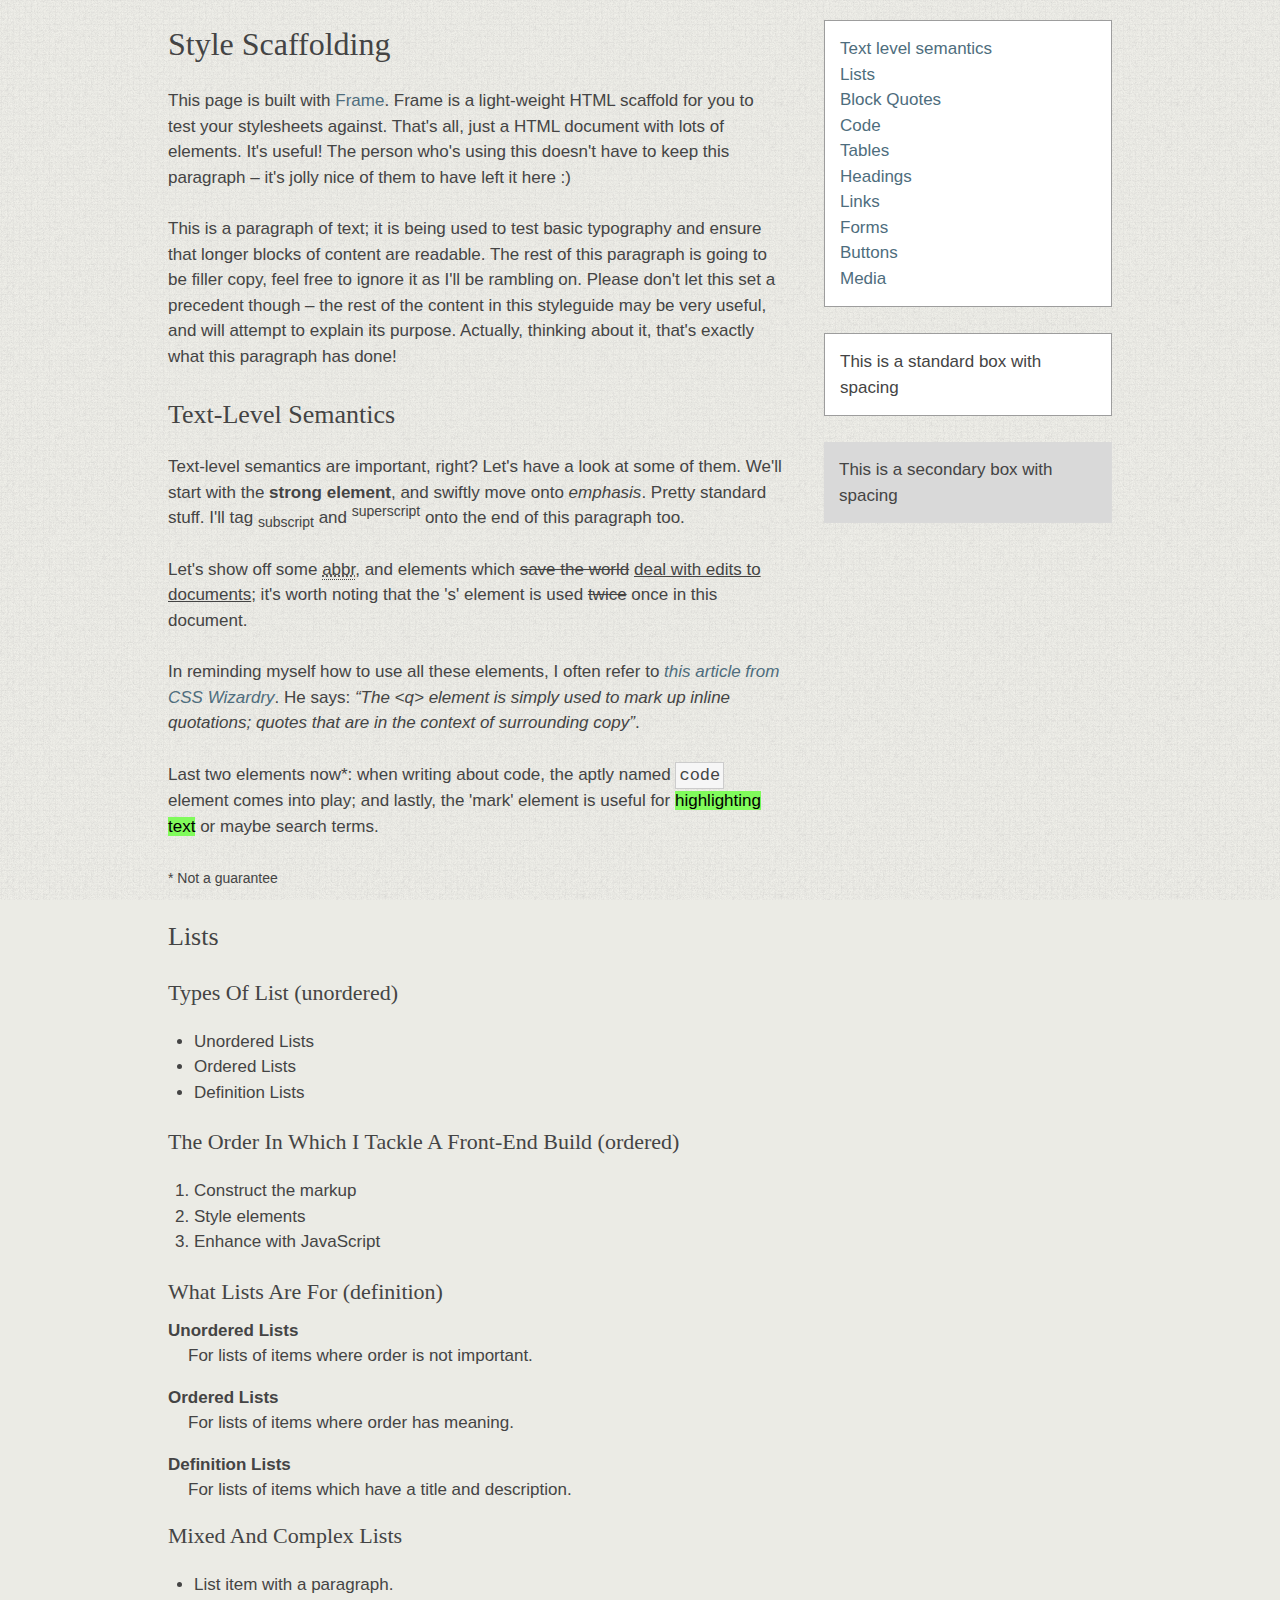
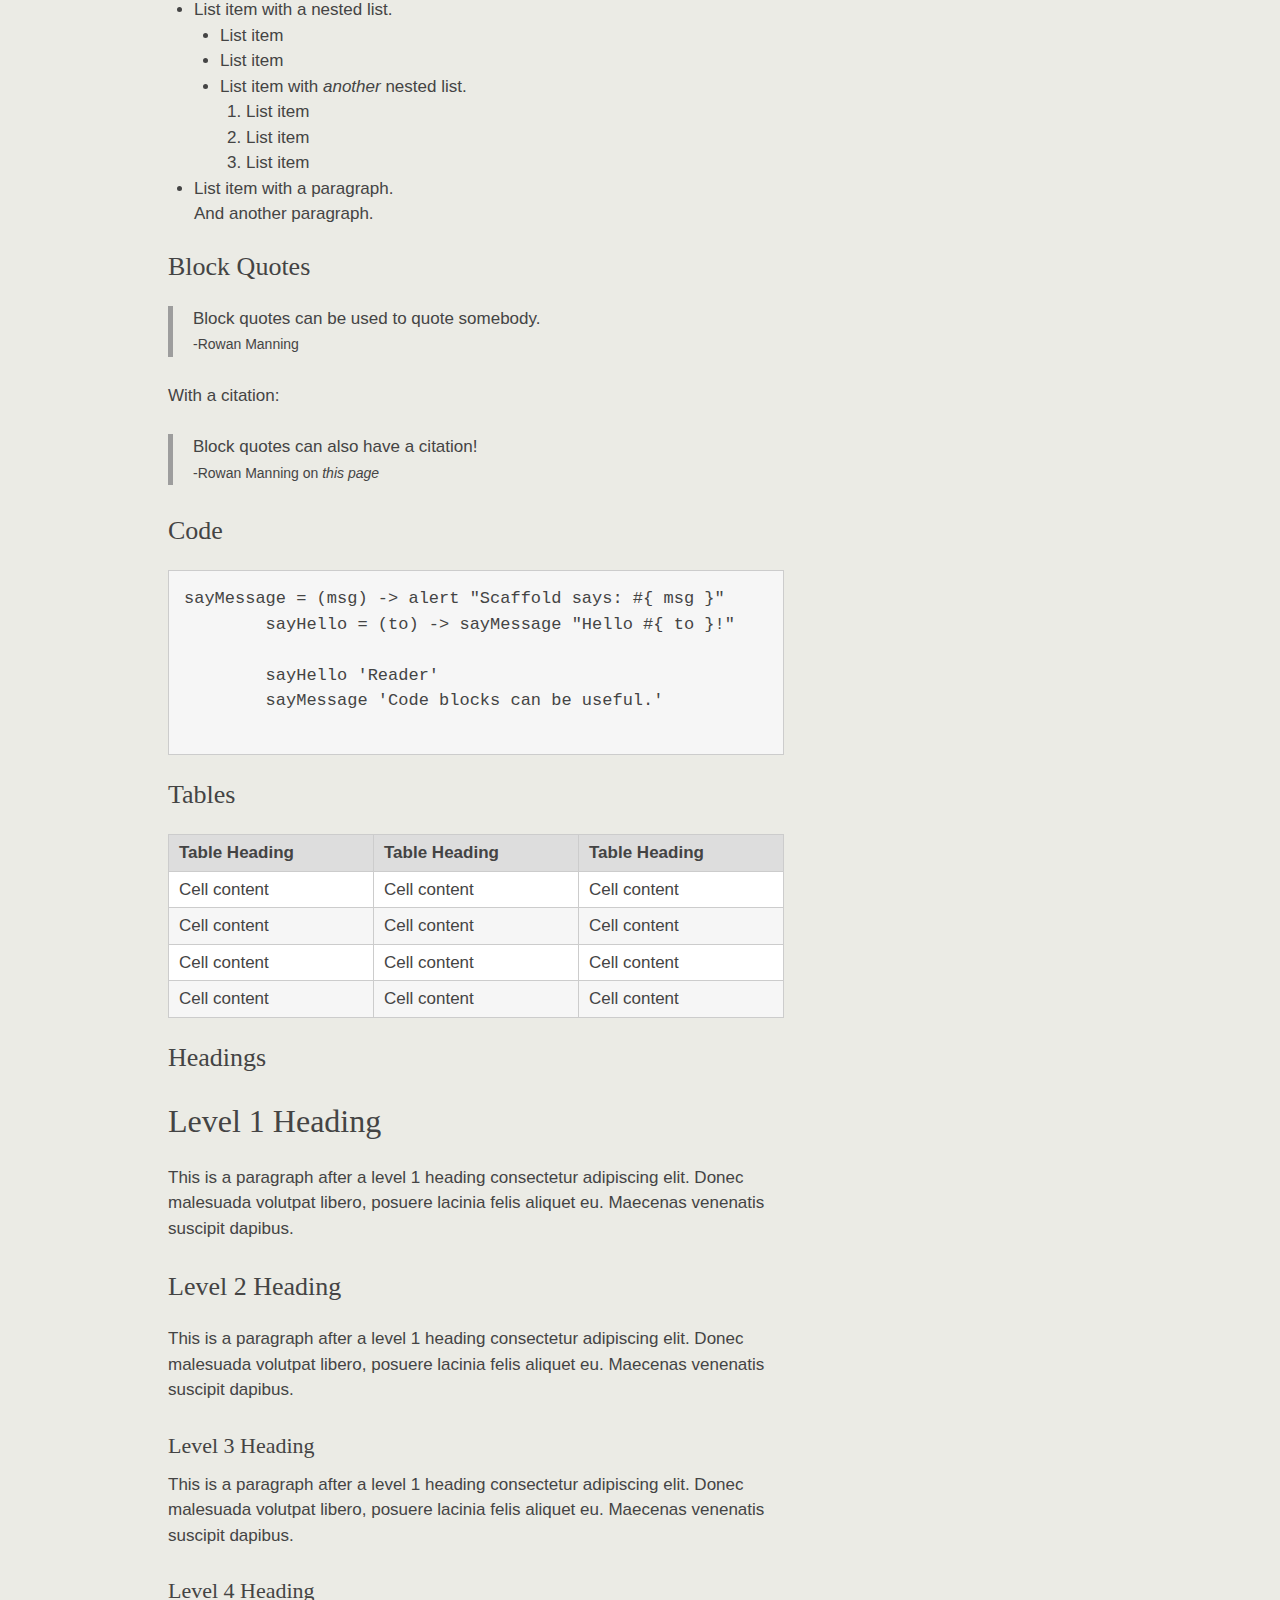
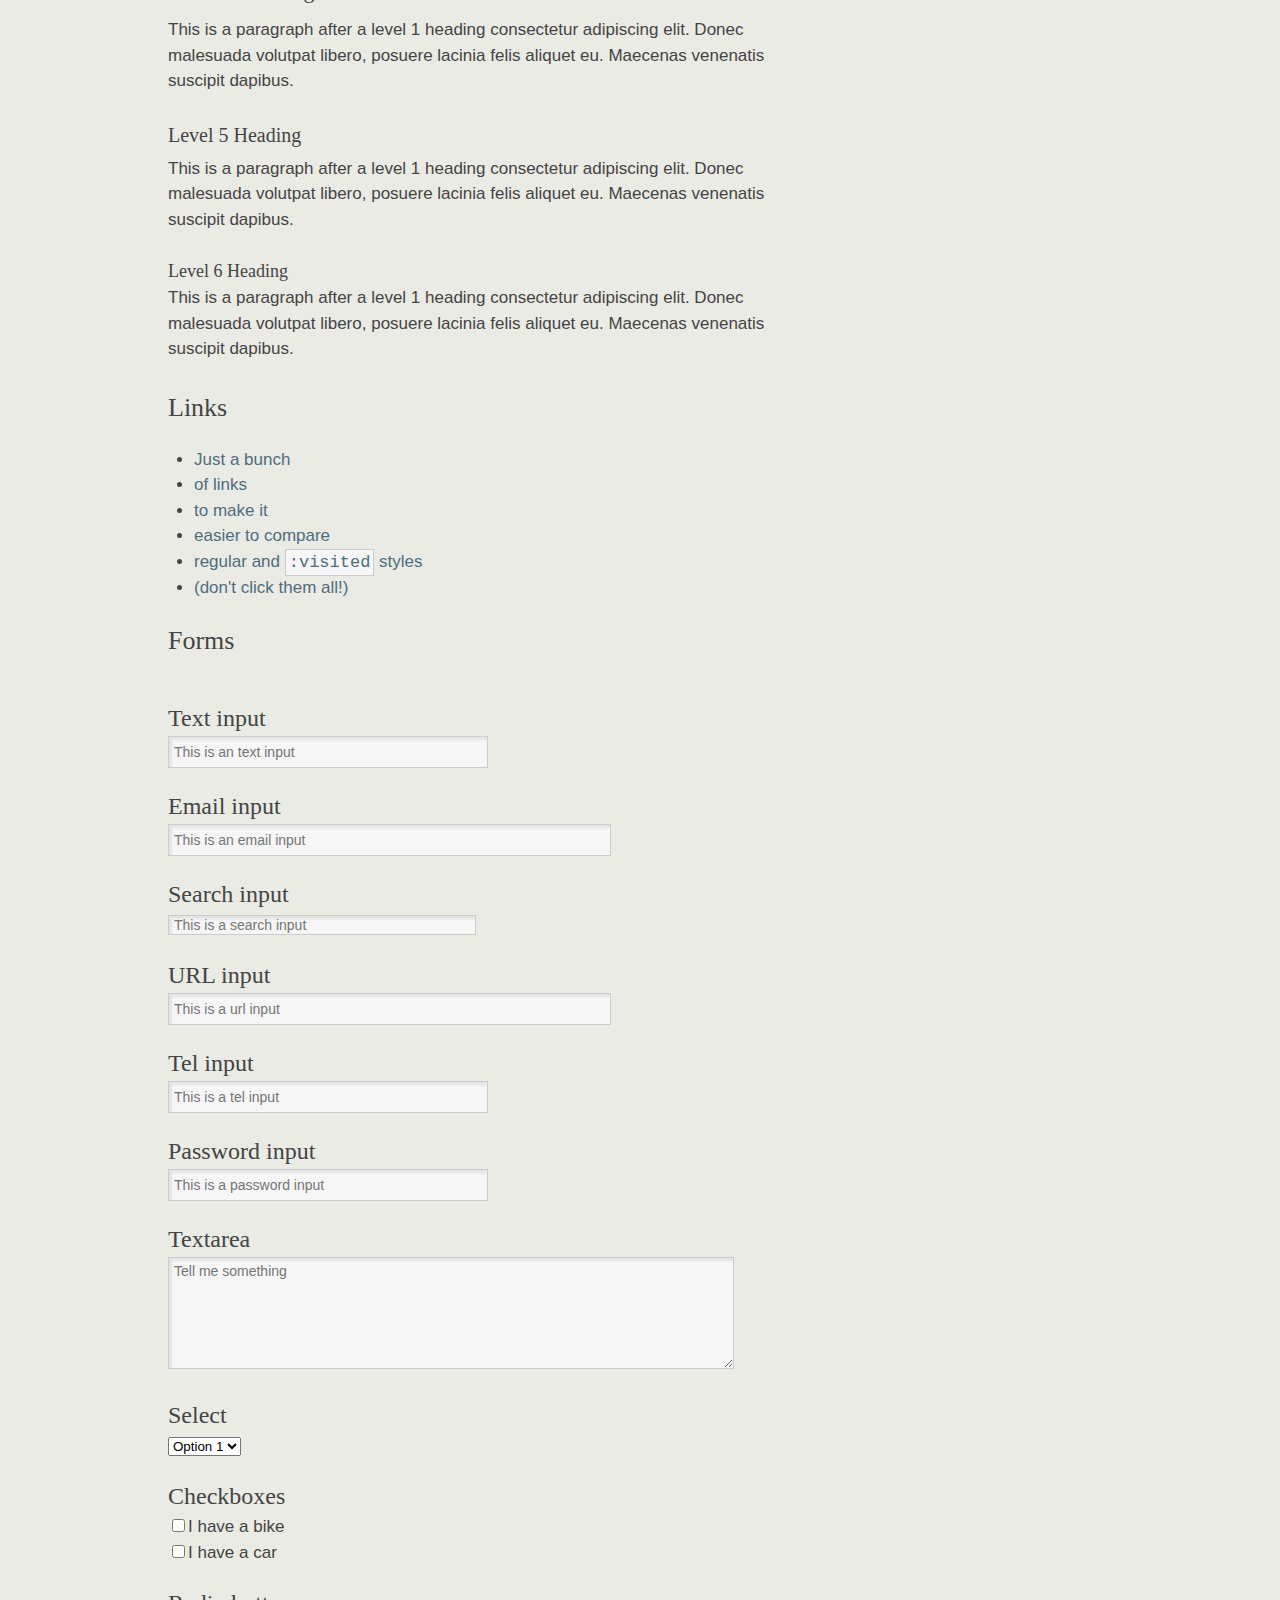
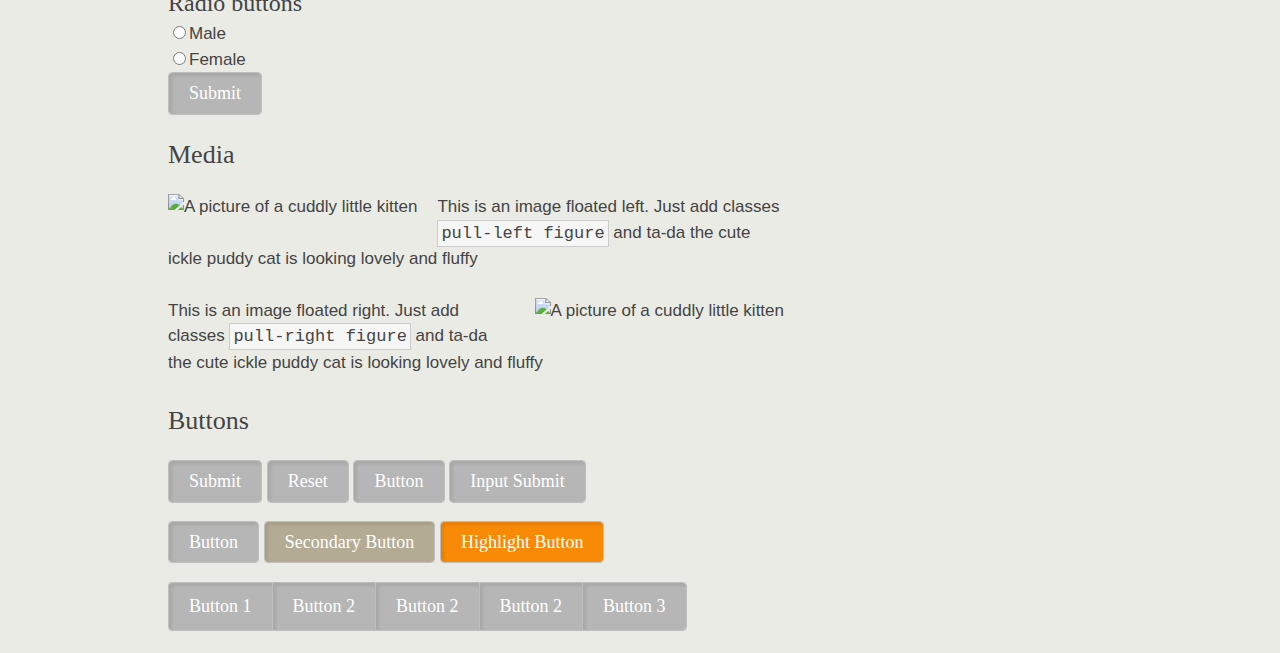
==== styleguide.html @ 2e227f2e "Inital addition of files" ====
﻿<!DOCTYPE html>

<html lang="en-GB">
<head>
    <meta charset="utf-8" />
    
    <title>website - styleguide</title>

	<!-- Your styles -->
	<link rel="stylesheet" href="css/main.css" type="text/css" media="screen" />

</head>
<body>

	<div class="grid">
		<div class="col-8">
            <h1>Style Scaffolding</h1>

            <p>This page is built with <a href="https://github.com/rowanmanning/frame">Frame</a>. Frame is a light-weight HTML scaffold for you to test your stylesheets against. That's all, just a HTML document with lots of elements. It's useful! The person who's using this doesn't have to keep this paragraph – it's jolly nice of them to have left it here :)</p>

            <p>This is a paragraph of text; it is being used to test basic typography and ensure that longer blocks of content are readable. The rest of this paragraph is going to be filler copy, feel free to ignore it as I'll be rambling on. Please don't let this set a precedent though – the rest of the content in this styleguide may be very useful, and will attempt to explain its purpose. Actually, thinking about it, that's exactly what this paragraph has done!</p>


            <h2 id="text-level">Text-Level Semantics</h2>

            <p>Text-level semantics are important, right? Let's have a look at some of them. We'll start with the <strong>strong element</strong>, and swiftly move onto <em>emphasis</em>. Pretty standard stuff. I'll tag <sub>subscript</sub> and <sup>superscript</sup> onto the end of this paragraph too.</p>

            <p>Let's show off some <abbr title="abbreviation">abbr</abbr>, and elements which <del>save the world</del> <ins>deal with edits to documents</ins>; it's worth noting that the 's' element is used <s>twice</s> once in this document.</p>

            <p>In reminding myself how to use all these elements, I often refer to <a href="http://csswizardry.com/2011/01/html5-and-text-level-semantics/"><cite>this article from CSS Wizardry</cite></a>. He says: <q>The &lt;q&gt; element is simply used to mark up inline quotations; quotes that are in the context of surrounding copy</q>.</p>

            <p>Last two elements now*: when writing about code, the aptly named <code>code</code> element comes into play; and lastly, the 'mark' element is useful for <mark>highlighting text</mark> or maybe search terms.</p>

            <p><small>* Not a guarantee</small></p>


            <h2 id="lists">Lists</h2>

            <h3>Types Of List (unordered)</h3>

            <ul>
                <li>Unordered Lists</li>
                <li>Ordered Lists</li>
                <li>Definition Lists</li>
            </ul>

            <h3>The Order In Which I Tackle A Front-End Build (ordered)</h3>

            <ol>
                <li>Construct the markup</li>
                <li>Style elements</li>
                <li>Enhance with JavaScript</li>
            </ol>

            <h3>What Lists Are For (definition)</h3>

            <dl>
                <dt>Unordered Lists</dt>
                <dd>For lists of items where order is not important.</dd>

                <dt>Ordered Lists</dt>
                <dd>For lists of items where order has meaning.</dd>

                <dt>Definition Lists</dt>
                <dd>For lists of items which have a title and description.</dd>
            </dl>

            <h3>Mixed And Complex Lists</h3>

            <ul>
                <li>
                    <p>List item with a paragraph.</p>
                </li>
                <li>
                    <p>List item with a nested list.</p>
                    <ul>
                        <li>List item</li>
                        <li>List item</li>
                        <li>
                            List item with <em>another</em> nested list.
                            <ol>
                                <li>List item</li>
                                <li>List item</li>
                                <li>List item</li>
                            </ol>
                        </li>
                    </ul>
                </li>
                <li>
                    <p>List item with a paragraph.</p>
                    <p>And another paragraph.</p>
                </li>
            </ul>


            <h2 id="block-quotes">Block Quotes</h2>

            <blockquote>
                <p>
                    Block quotes can be used to quote somebody.<br />
                    <small>Rowan Manning</small>
                </p>
            </blockquote>

            <p>With a citation:</p>

            <blockquote>
                <p>
                    Block quotes can also have a citation!<br />
                    <small>Rowan Manning on <cite>this page</cite></small>
                </p>
            </blockquote>


            <h2 id="code">Code</h2>

            <pre><code>sayMessage = (msg) -&gt; alert "Scaffold says: #{ msg }"
        sayHello = (to) -&gt; sayMessage "Hello #{ to }!"

        sayHello 'Reader'
        sayMessage 'Code blocks can be useful.'
        </code></pre>

            <h2 id="tables">Tables</h2>

            <table>
                <thead>
                    <tr>
                        <th>Table Heading</th>
                        <th>Table Heading</th>
                        <th>Table Heading</th>
                    </tr>
                </thead>
                <tbody>
                    <tr>
                        <td>Cell content</td>
                        <td>Cell content</td>
                        <td>Cell content</td>
                    </tr>
                    <tr>
                        <td>Cell content</td>
                        <td>Cell content</td>
                        <td>Cell content</td>
                    </tr>
                    <tr>
                        <td>Cell content</td>
                        <td>Cell content</td>
                        <td>Cell content</td>
                    </tr>
                    <tr>
                        <td>Cell content</td>
                        <td>Cell content</td>
                        <td>Cell content</td>
                    </tr>
                </tbody>
            </table>


            <h2 id="headings">Headings</h2>

            <h1>Level 1 Heading</h1>

            <p>This is a paragraph after a level 1 heading consectetur adipiscing elit. Donec malesuada volutpat libero, posuere lacinia felis aliquet eu. Maecenas venenatis suscipit dapibus.</p>

            <h2>Level 2 Heading</h2>

            <p>This is a paragraph after a level 1 heading consectetur adipiscing elit. Donec malesuada volutpat libero, posuere lacinia felis aliquet eu. Maecenas venenatis suscipit dapibus.</p>

            <h3>Level 3 Heading</h3>

            <p>This is a paragraph after a level 1 heading consectetur adipiscing elit. Donec malesuada volutpat libero, posuere lacinia felis aliquet eu. Maecenas venenatis suscipit dapibus.</p>

            <h4>Level 4 Heading</h4>

            <p>This is a paragraph after a level 1 heading consectetur adipiscing elit. Donec malesuada volutpat libero, posuere lacinia felis aliquet eu. Maecenas venenatis suscipit dapibus.</p>

            <h5>Level 5 Heading</h5>

            <p>This is a paragraph after a level 1 heading consectetur adipiscing elit. Donec malesuada volutpat libero, posuere lacinia felis aliquet eu. Maecenas venenatis suscipit dapibus.</p>

            <h6>Level 6 Heading</h6>

            <p>This is a paragraph after a level 1 heading consectetur adipiscing elit. Donec malesuada volutpat libero, posuere lacinia felis aliquet eu. Maecenas venenatis suscipit dapibus.</p>


            <h2 id="links">Links</h2>

            <ul>
                <li><a href="#1">Just a bunch</a></li>
                <li><a href="#2">of links</a></li>
                <li><a href="#3">to make it</a></li>
                <li><a href="#4">easier to compare</a></li>
                <li><a href="#5">regular and <code>:visited</code> styles</a></li>
                <li><a href="#6">(don't click them all!)</a></li>
            </ul>

            <h2 id="forms">Forms</h2>

            <form>
                <fieldset>

                    <label>Text input</label>
                    <input type="text" placeholder="This is an text input"/>

                    <label>Email input</label>
                    <input type="email" placeholder="This is an email input"/>

                    <label>Search input</label>
                    <input type="search" placeholder="This is a search input"/>

                    <label>URL input</label>
                    <input type="url" placeholder="This is a url input"/>

                    <label>Tel input</label>
                    <input type="tel" placeholder="This is a tel input"/>

                    <label>Password input</label>
                    <input type="password" placeholder="This is a password input" name="pwd">

                    <label>Textarea</label>
                    <textarea placeholder="Tell me something" cols="8" rows="8"></textarea>

                    <label>Select</label>
                    <select>
                        <option>Option 1</option>
                        <option>Option 2</option>
                        <option>Option 3</option>
                    </select>

                    <label>Checkboxes</label>
                    <input type="checkbox" name="vehicle" value="Bike">I have a bike<br>
                    <input type="checkbox" name="vehicle" value="Car">I have a car

                    <label>Radio buttons</label>
                    <input type="radio" name="sex" value="male">Male<br>
                    <input type="radio" name="sex" value="female">Female

                    <div>
                        <input type="submit" value="Submit"/>
                    </div>

                </fieldset>

            </form>

            <h2 id="media">Media</h2>

            <p class="clearfix"><img class="figure pull-left" alt="A picture of a cuddly little kitten" src="http://placekitten.com/g/200/200" />
            This is an image floated left. Just add classes <code>pull-left figure</code> and ta-da the cute ickle puddy cat is looking lovely and fluffy</p>

            <p class="clearfix"><img class="figure pull-right" alt="A picture of a cuddly little kitten" src="http://placekitten.com/g/200/200" />
            This is an image floated right. Just add classes <code>pull-right figure</code> and ta-da the cute ickle puddy cat is looking lovely and fluffy</p>

            <h2 id="buttons">Buttons</h2>

            <p>
                <button type="submit" value="Submit">Submit</button>
                <button type="reset" value="Reset">Reset</button>
                <button type="button" value="Button">Button</button>
                <input type="submit" value="Input Submit" />
            </p>

            <p>
                <a href="#" class="button">Button</a>
                <a href="#" class="secondary-btn">Secondary Button</a>
                <a href="#" class="highlight-btn">Highlight Button</a>
            </p>

            <p class="button-group clearfix">
                <a href="#" class="button first">Button 1</a>
                <a href="#" class="button">Button 2</a>
                <a href="#" class="button">Button 2</a>
                <a href="#" class="button">Button 2</a>
                <a href="#" class="button last">Button 3</a>
            </p>


		</div>

        <div class="col-4">
            <aside>
                <div class="aside">
                    <ul class="list box spaced">
                        <li><a href="#text-level">Text level semantics</a></li>
                        <li><a href="#lists">Lists</a></li>
                        <li><a href="#block-quotes">Block Quotes</a></li>
                        <li><a href="#code">Code</a></li>
                        <li><a href="#tables">Tables</a></li>
                        <li><a href="#headings">Headings</a></li>
                        <li><a href="#links">Links</a></li>
                        <li><a href="#forms">Forms</a></li>
                        <li><a href="#buttons">Buttons</a></li>
                        <li><a href="#media">Media</a></li>
                    </ul>
                    <div class="box spaced">
                        <p>This is a standard box with spacing</p>
                    </div>
                    <div class="box secondary-box spaced">
                        <p>This is a secondary box with spacing</p>
                    </div>
                </div>
            </aside>
        </div>
    </div>
    
</body>
</html>
---- css/main.css ----
html,body,div,span,applet,object,iframe,h1,h2,h3,h4,h5,h6,p,blockquote,pre,a,abbr,acronym,address,big,cite,code,del,dfn,em,img,ins,kbd,q,s,samp,small,strike,strong,sub,sup,tt,var,b,u,i,center,dl,dt,dd,ol,ul,li,fieldset,form,label,legend,table,caption,tbody,tfoot,thead,tr,th,td,article,aside,canvas,details,embed,figure,figcaption,footer,header,hgroup,menu,nav,output,ruby,section,summary,time,mark,audio,video{border:0;font-size:100%;font:inherit;vertical-align:baseline;margin:0;padding:0}article,aside,details,figcaption,figure,footer,header,hgroup,menu,nav,section{display:block}body{line-height:1}ol,ul{list-style:none}blockquote,q{quotes:none}blockquote:before,blockquote:after,q:before,q:after{content:none}table{border-collapse:collapse;border-spacing:0}.clearfix:before,.clearfix:after{content:"";display:table}.clearfix:after{clear:both}.clearfix{*zoom:1}html{font-size:62.5%;background-color:#ebebe5;color:#444}body{font-size:17px;font-size:1.7rem;line-height:1.5;font-family:Arial,"Helvetica Neue",Helvetica,sans-serif;background:#ebebe5 url(../img/style/bg_texture.png) fixed repeat center top}.grid{margin:0 auto}p{margin-bottom:26px;margin-bottom:2.6rem}ol p,ul p,dl p{margin-top:0;margin-bottom:0}h1,.h1,h2,.h2,h3,.h3,h4,.h4,h5,.h5,.h6,h6{margin-top:20px;margin-top:2rem;margin-bottom:20px;margin-bottom:2rem;font-family:Georgia,Times,"Times New Roman",serif;line-height:1.5}h1,.h1{font-size:32px;font-size:3.2rem}h2,.h2{font-size:26px;font-size:2.6rem}h3,.h3{font-size:22px;font-size:2.2rem;margin-top:10px;margin-top:1rem;margin-bottom:10px;margin-bottom:1rem}h4,.h4{font-size:22px;font-size:2.2rem;margin-top:10px;margin-top:1rem;margin-bottom:10px;margin-bottom:1rem}h5,.h5{font-size:20px;font-size:2rem;margin-top:6px;margin-top:.6rem;margin-bottom:6px;margin-bottom:.6rem}h6,.h6{font-size:18px;font-size:1.8rem;margin-top:0;margin-bottom:0}a{color:#4e6d7d;text-decoration:none}a:hover,a:active{color:#3a525e;text-decoration:underline}a:visited{color:#27363e}strong{font-weight:700}small,sub,sup{font-size:14px;font-size:1.4rem}mark{background-color:#80fb5b}cite,em,q{font-style:italic}q:after{content:"”"}q:before{content:"“"}sub,sup{line-height:0;position:relative;vertical-align:baseline}sub{bottom:-.25em}sup{top:-.5em}abbr{border-bottom:dotted 1px}blockquote{padding-left:20px;border-left:solid 5px #9d9d9d}blockquote small:before{content:"-"}pre,code{font-family:Consolas,'Lucida Console',Monaco,monospace}code{background-color:#f6f6f6;border:solid 1px #ccc;padding:3px}pre code{display:block;padding:15px;background-color:#f6f6f6;border:solid 1px #ccc}table{width:100%;border-collapse:collapse;border-spacing:0}thead{border-top:1px solid #ccc}tr{border-left:1px solid #ccc}tr:nth-child(2n) td,tr:nth-child(2n) th{background-color:#f6f6f6}th,td{border-bottom:1px solid #ccc;border-right:1px solid #ccc;padding:5px 10px;background-color:#fff}th{background-color:#ddd;text-align:left;font-weight:700}ul,ol{margin-left:0;padding-left:26px;margin-top:20px;margin-top:2rem;margin-bottom:20px;margin-bottom:2rem}ul ul,ol ul,ul ol,ol ol,ul p,ol p{margin-top:0;margin-bottom:0}ul li{list-style-type:disc}ol li{list-style-type:decimal}.list{padding-left:0}.list li{list-style-type:none}.floated li{float:left}dt{font-weight:700}dd{padding-left:20px;margin-bottom:16px;margin-bottom:1.6rem;margin-left:0}label{display:block;margin-top:20px;margin-top:2rem;font-family:Georgia,Times,"Times New Roman",serif;font-size:24px;font-size:2.4rem}label span{color:#984428}input[type='text'],input[type='email'],input[type='url'],input[type='tel'],input[type='search'],input[type='password'],textarea{height:20px;padding:5px;width:50%;background-color:#f6f6f6;-webkit-box-shadow:3px 3px 3px rgba(0,0,0,.075) inset;-moz-box-shadow:3px 3px 3px rgba(0,0,0,.075) inset;box-shadow:3px 3px 3px rgba(0,0,0,.075) inset;border:1px solid #ccc;color:#777;font-family:Arial,"Helvetica Neue",Helvetica,sans-serif;font-size:14px;font-size:1.4rem;-webkit-transition:all .5s ease-out;-moz-transition:all .5s ease-out;transition:all .5s ease-out}span.error{display:block;font-family:Arial,"Helvetica Neue",Helvetica,sans-serif;color:#984428;margin-top:0;font-size:15px;font-size:1.5rem;font-style:italic;-webkit-transition:all .5s ease-out;-moz-transition:all .5s ease-out;transition:all .5s ease-out}input.error{border:1px solid #e7b5a5;background-color:#fff}input[type='email'],input[type='url']{width:70%}textarea{width:90%;height:100px}.nav li{display:inline-block;*display:inline;*zoom:1;list-style:none;margin-left:10px}.box{border:solid 1px #9d9d9d;background-color:#fff;margin-bottom:26px}.box p:last-child{margin-bottom:0}.secondary-box{background-color:#d9d9d9;border:0}.hidden{display:none}.crunch{margin-top:0;margin-bottom:0}.crunch-top{margin-top:0}.crunch-bottom{margin-bottom:0}.spaced{padding:15px}.figure{margin:20px}.pull-right{float:right}.pull-right.figure{margin-right:0;margin-top:0}.pull-left{float:left}.pull-left.figure{margin-left:0;margin-top:0}.grid{-webkit-box-sizing:border-box;-moz-box-sizing:border-box;box-sizing:border-box;max-width:1024px;*width:984px;padding-left:20px;padding-right:20px;overflow:hidden;zoom:1}.grid:before,.grid:after{display:table;content:''}.grid:after{clear:both}.grid .grid{padding-left:0;padding-right:0}.col-1,.col-2,.col-3,.col-4,.col-5,.col-6,.col-7,.col-8,.col-9,.col-10,.col-11,.col-12{-webkit-box-sizing:border-box;-moz-box-sizing:border-box;box-sizing:border-box;display:block;float:left;padding-left:20px;padding-right:20px;overflow:hidden}.col-clear{clear:left}.ie-clear{display:none;*display:block;*clear:both}.col-hide{display:none}.col-gutterless{padding-left:0;padding-right:0;*padding-left:20px;*padding-right:20px}.col-1{width:8.333333333333334%;*width:42px}.col-2{width:16.666666666666668%;*width:124px}.col-3{width:25%;*width:206px}.col-4{width:33.333333333333336%;*width:288px}.col-5{width:41.66666666666667%;*width:370px}.col-6{width:50%;*width:452px}.col-7{width:58.333333333333336%;*width:534px}.col-8{width:66.66666666666667%;*width:616px}.col-9{width:75%;*width:698px}.col-10{width:83.33333333333334%;*width:780px}.col-11{width:91.66666666666667%;*width:862px}.col-12{width:100%;*width:944px}.grid .grid{*width:auto}.grid .grid .col-1,.grid .grid .col-2,.grid .grid .col-3,.grid .grid .col-4,.grid .grid .col-5,.grid .grid .col-6,.grid .grid .col-7,.grid .grid .col-8,.grid .grid .col-9,.grid .grid .col-10,.grid .grid .col-11,.grid .grid .col-12{*width:auto;*float:none}@media (max-width: 750px){.col-9,.col-10,.col-11,.col-12{ width:100%;*width:944px}.col-clear{clear:none}.col-hide{display:block}.col-1{width:16.666666666666668%;*width:124px}.col-2{width:33.333333333333336%;*width:288px}.col-3{width:50%;*width:452px}.col-tablet-1{width:8.333333333333334%;*width:42px}.col-tablet-2{width:16.666666666666668%;*width:124px}.col-tablet-3{width:25%;*width:206px}.col-tablet-4{width:33.333333333333336%;*width:288px}.col-tablet-5{width:41.66666666666667%;*width:370px}.col-tablet-6{width:50%;*width:452px}.col-tablet-7{width:58.333333333333336%;*width:534px}.col-tablet-8{width:66.66666666666667%;*width:616px}.col-tablet-9{width:75%;*width:698px}.col-tablet-10{width:83.33333333333334%;*width:780px}.col-tablet-11{width:91.66666666666667%;*width:862px}.col-tablet-12{width:100%;*width:944px}.col-tablet-clear{clear:left}.col-tablet-hide{display:none}}@media (max-width: 480px){.col-1,.col-2,.col-3,.col-4,.col-5,.col-6,.col-7,.col-8,.col-9,.col-10,.col-11,.col-12{ width:100%;*width:944px}.col-clear,.col-tablet-clear{clear:none}.col-hide,.col-tablet-hide{display:block}.col-mobile-1{width:8.333333333333334%;*width:42px}.col-mobile-2{width:16.666666666666668%;*width:124px}.col-mobile-3{width:25%;*width:206px}.col-mobile-4{width:33.333333333333336%;*width:288px}.col-mobile-5{width:41.66666666666667%;*width:370px}.col-mobile-6{width:50%;*width:452px}.col-mobile-7{width:58.333333333333336%;*width:534px}.col-mobile-8{width:66.66666666666667%;*width:616px}.col-mobile-9{width:75%;*width:698px}.col-mobile-10{width:83.33333333333334%;*width:780px}.col-mobile-11{width:91.66666666666667%;*width:862px}.col-mobile-12{width:100%;*width:944px}.col-mobile-clear{clear:left}.col-mobile-hide{display:none}}.base-button{-webkit-border-top-right-radius:4px;-webkit-border-bottom-right-radius:4px;-webkit-border-bottom-left-radius:4px;-webkit-border-top-left-radius:4px;-moz-border-radius-topright:4px;-moz-border-radius-bottomright:4px;-moz-border-radius-bottomleft:4px;-moz-border-radius-topleft:4px;border-top-right-radius:4px;border-bottom-right-radius:4px;border-bottom-left-radius:4px;border-top-left-radius:4px;-moz-background-clip:padding;-webkit-background-clip:padding-box;background-clip:padding-box;padding:10px 20px;-webkit-box-shadow:3px 3px 3px rgba(0,0,0,.075) inset;-moz-box-shadow:3px 3px 3px rgba(0,0,0,.075) inset;box-shadow:3px 3px 3px rgba(0,0,0,.075) inset;cursor:pointer;font-family:Georgia,Times,"Times New Roman",serif;font-size:18px;font-size:1.8rem;border:solid 1px #bfbfbf}.base-button:hover{text-decoration:none}.button,button,input[type="submit"],input[type="button"]{-webkit-border-top-right-radius:4px;-webkit-border-bottom-right-radius:4px;-webkit-border-bottom-left-radius:4px;-webkit-border-top-left-radius:4px;-moz-border-radius-topright:4px;-moz-border-radius-bottomright:4px;-moz-border-radius-bottomleft:4px;-moz-border-radius-topleft:4px;border-top-right-radius:4px;border-bottom-right-radius:4px;border-bottom-left-radius:4px;border-top-left-radius:4px;-moz-background-clip:padding;-webkit-background-clip:padding-box;background-clip:padding-box;padding:10px 20px;-webkit-box-shadow:3px 3px 3px rgba(0,0,0,.075) inset;-moz-box-shadow:3px 3px 3px rgba(0,0,0,.075) inset;box-shadow:3px 3px 3px rgba(0,0,0,.075) inset;cursor:pointer;font-family:Georgia,Times,"Times New Roman",serif;font-size:18px;font-size:1.8rem;border:solid 1px #bfbfbf;background-color:#b6b6b6;color:#fff}.button:hover,button:hover,input[type="submit"]:hover,input[type="button"]:hover{text-decoration:none}.button:hover,button:hover,input[type="submit"]:hover,input[type="button"]:hover{background-color:#c3c3c3;color:#f2f2f2}.secondary-btn{-webkit-border-top-right-radius:4px;-webkit-border-bottom-right-radius:4px;-webkit-border-bottom-left-radius:4px;-webkit-border-top-left-radius:4px;-moz-border-radius-topright:4px;-moz-border-radius-bottomright:4px;-moz-border-radius-bottomleft:4px;-moz-border-radius-topleft:4px;border-top-right-radius:4px;border-bottom-right-radius:4px;border-bottom-left-radius:4px;border-top-left-radius:4px;-moz-background-clip:padding;-webkit-background-clip:padding-box;background-clip:padding-box;padding:10px 20px;-webkit-box-shadow:3px 3px 3px rgba(0,0,0,.075) inset;-moz-box-shadow:3px 3px 3px rgba(0,0,0,.075) inset;box-shadow:3px 3px 3px rgba(0,0,0,.075) inset;cursor:pointer;font-family:Georgia,Times,"Times New Roman",serif;font-size:18px;font-size:1.8rem;border:solid 1px #bfbfbf;background-color:#b4ab95;color:#fff}.secondary-btn:hover{text-decoration:none}.secondary-btn:hover{background-color:#bfb7a4;color:#f2f2f2}.highlight-btn{-webkit-border-top-right-radius:4px;-webkit-border-bottom-right-radius:4px;-webkit-border-bottom-left-radius:4px;-webkit-border-top-left-radius:4px;-moz-border-radius-topright:4px;-moz-border-radius-bottomright:4px;-moz-border-radius-bottomleft:4px;-moz-border-radius-topleft:4px;border-top-right-radius:4px;border-bottom-right-radius:4px;border-bottom-left-radius:4px;border-top-left-radius:4px;-moz-background-clip:padding;-webkit-background-clip:padding-box;background-clip:padding-box;padding:10px 20px;-webkit-box-shadow:3px 3px 3px rgba(0,0,0,.075) inset;-moz-box-shadow:3px 3px 3px rgba(0,0,0,.075) inset;box-shadow:3px 3px 3px rgba(0,0,0,.075) inset;cursor:pointer;font-family:Georgia,Times,"Times New Roman",serif;font-size:18px;font-size:1.8rem;border:solid 1px #bfbfbf;background-color:#f88a08;color:#fff}.highlight-btn:hover{text-decoration:none}.highlight-btn:hover{background-color:#f99621;color:#f2f2f2}.button-group .button{float:left;-webkit-border-top-right-radius:0;-webkit-border-bottom-right-radius:0;-webkit-border-bottom-left-radius:0;-webkit-border-top-left-radius:0;-moz-border-radius-topright:0;-moz-border-radius-bottomright:0;-moz-border-radius-bottomleft:0;-moz-border-radius-topleft:0;border-top-right-radius:0;border-bottom-right-radius:0;border-bottom-left-radius:0;border-top-left-radius:0;-moz-background-clip:padding;-webkit-background-clip:padding-box;background-clip:padding-box;border-right:0}.button-group .button.first{-webkit-border-top-right-radius:0;-webkit-border-bottom-right-radius:0;-webkit-border-bottom-left-radius:4px;-webkit-border-top-left-radius:4px;-moz-border-radius-topright:0;-moz-border-radius-bottomright:0;-moz-border-radius-bottomleft:4px;-moz-border-radius-topleft:4px;border-top-right-radius:0;border-bottom-right-radius:0;border-bottom-left-radius:4px;border-top-left-radius:4px;-moz-background-clip:padding;-webkit-background-clip:padding-box;background-clip:padding-box}.button-group .button.last{-webkit-border-top-right-radius:4px;-webkit-border-bottom-right-radius:4px;-webkit-border-bottom-left-radius:0;-webkit-border-top-left-radius:0;-moz-border-radius-topright:4px;-moz-border-radius-bottomright:4px;-moz-border-radius-bottomleft:0;-moz-border-radius-topleft:0;border-top-right-radius:4px;border-bottom-right-radius:4px;border-bottom-left-radius:0;border-top-left-radius:0;-moz-background-clip:padding;-webkit-background-clip:padding-box;background-clip:padding-box;border-right:solid 1px #bfbfbf}.footer{background:url("../img/style/footer-bg.png") repeat scroll 0 0 #2e2e2e;padding-top:20px;padding-bottom:20px;color:#fff}@media (max-width: 840px){.header .social-networks li{ margin-left:1px}.portrait-photo{margin-bottom:0;width:35%}}@media (max-width: 750px){.header{ text-align:center}.header .social-networks{float:none;margin-left:-20px}.header .social-networks li{margin-left:20px}.portrait-photo{margin-bottom:0;width:35%}.recent-work .article,.portfolio .recent-work .article{width:45%;margin-right:10%}.recent-work .article.last,.portfolio .recent-work .article.last{margin-right:0}.recent-work .article .details,.portfolio .recent-work .article .details{font-size:15px;font-size:1.5rem;line-height:22px;line-height:2.2rem}.contact-form form{border-right:0}.contact-form .contact-details{border-top:solid 1px #d0d0d0;margin-top:40px;margin-top:4rem}}@media (max-width: 630px){.cv .skills ul{ width:100%}}@media (max-width: 480px){body{ font-size:14px;font-size:1.4rem;line-height:21px;line-height:2.1rem}.header h1{font-size:52px;font-size:5.2rem;margin-top:0;padding-bottom:10px}.header h2{font-size:21px;font-size:2.1rem;right:-10px;top:20px;margin-bottom:0}h3{font-size:24px;font-size:2.4rem;line-height:36px;line-height:3.6rem;margin-top:16px;margin-top:1.6rem;margin-bottom:20px;margin-bottom:2rem;padding-bottom:5px}.trigger{background-position:100% -46px}.trigger.is-open{background-position:100% 5px}.recent-work .article,.portfolio .recent-work .article{width:99%;margin-left:0}.recent-work .article .details,.portfolio .recent-work .article .details{font-size:16px;font-size:1.6rem;line-height:24px;line-height:2.4rem}.portrait-photo{display:none}.contact-form .contact-details{font-size:24px;font-size:2.4rem;line-height:36px;line-height:3.6rem}.contact-form label{font-size:20px;font-size:2rem;line-height:30px;line-height:3rem}.contact-form input[type='text'],.contact-form input[type='email'],.contact-form input[type='url'],.contact-form input[type='tel'],.contact-form textarea{width:70%}.contact-form input[type='email'],.contact-form input[type='url']{width:90%}.contact-form textarea{width:98%}.button-container{margin-bottom:0;width:100%}.cv h4{font-size:18px;font-size:1.8rem;line-height:27px;line-height:2.7rem;margin-top:27px;margin-top:2.7rem}.cv h5{font-size:15px;font-size:1.5rem;line-height:21px;line-height:2.1rem}.cv h6{font-size:13px;font-size:1.3rem;line-height:20px;line-height:2rem}.cv p{font-size:14px;font-size:1.4rem;line-height:21px;line-height:2.1rem}}@media (max-width: 372px){.header h1{ font-size:42px;font-size:4.2rem;margin-top:0;padding-bottom:10px}.header h2{font-size:17px;font-size:1.7rem;right:-3px;top:14px;margin-bottom:0}.header .social-networks{float:none}.header .social-networks li{margin-left:10px}.trigger{background-position:right -46px}.portfolio .heading .trigger{text-indent:-9999px;width:16px;height:26px;top:15%}.contact-form .contact-details{font-size:24px;font-size:2.4rem;line-height:36px;line-height:3.6rem}.contact-form label{font-size:18px;font-size:1.8rem;line-height:27px;line-height:2.7rem}.contact-form input[type='text'],.contact-form input[type='email'],.contact-form input[type='url'],.contact-form input[type='tel'],.contact-form textarea{width:100%}.cv h4{font-size:16px;font-size:1.6rem;line-height:24px;line-height:2.4rem;margin-top:24px;margin-top:2.4rem}}
/* This beautiful CSS-File has been crafted with LESS (lesscss.org) and compiled by simpLESS (wearekiss.com/simpless) */
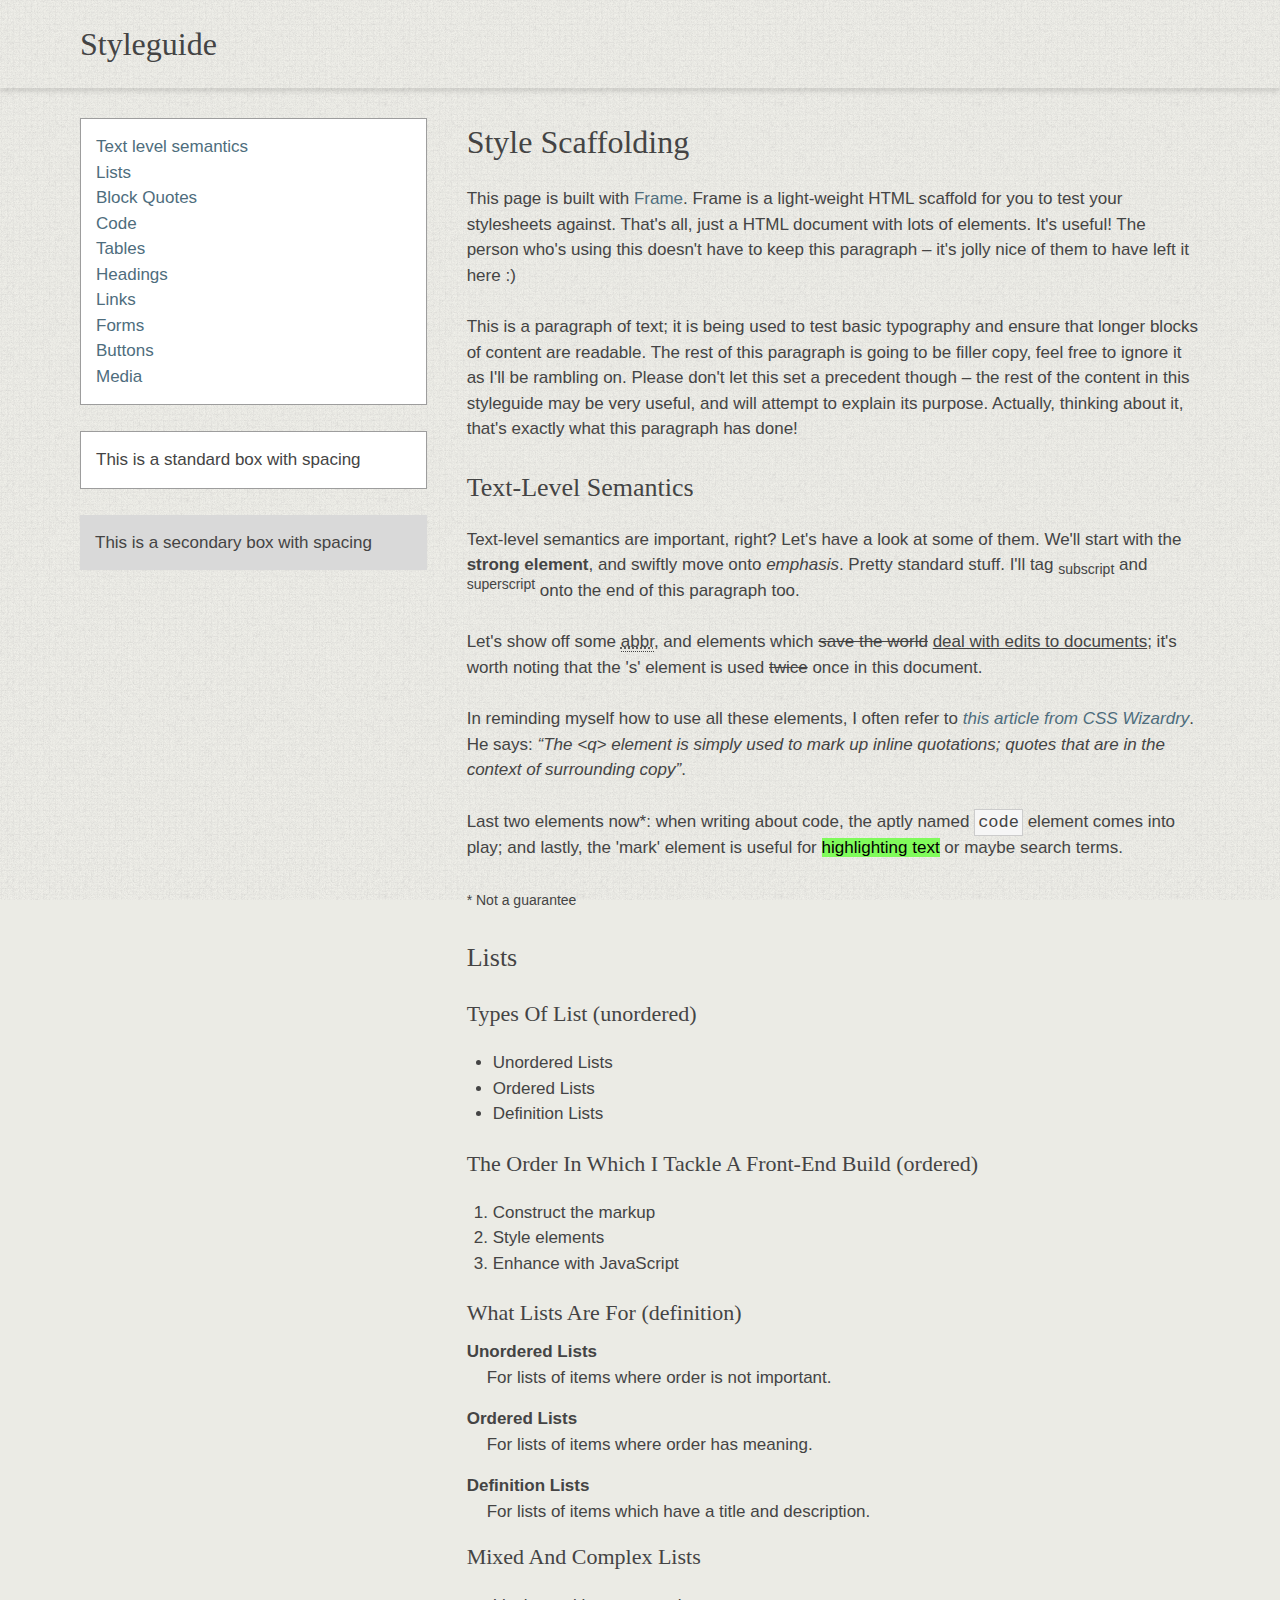
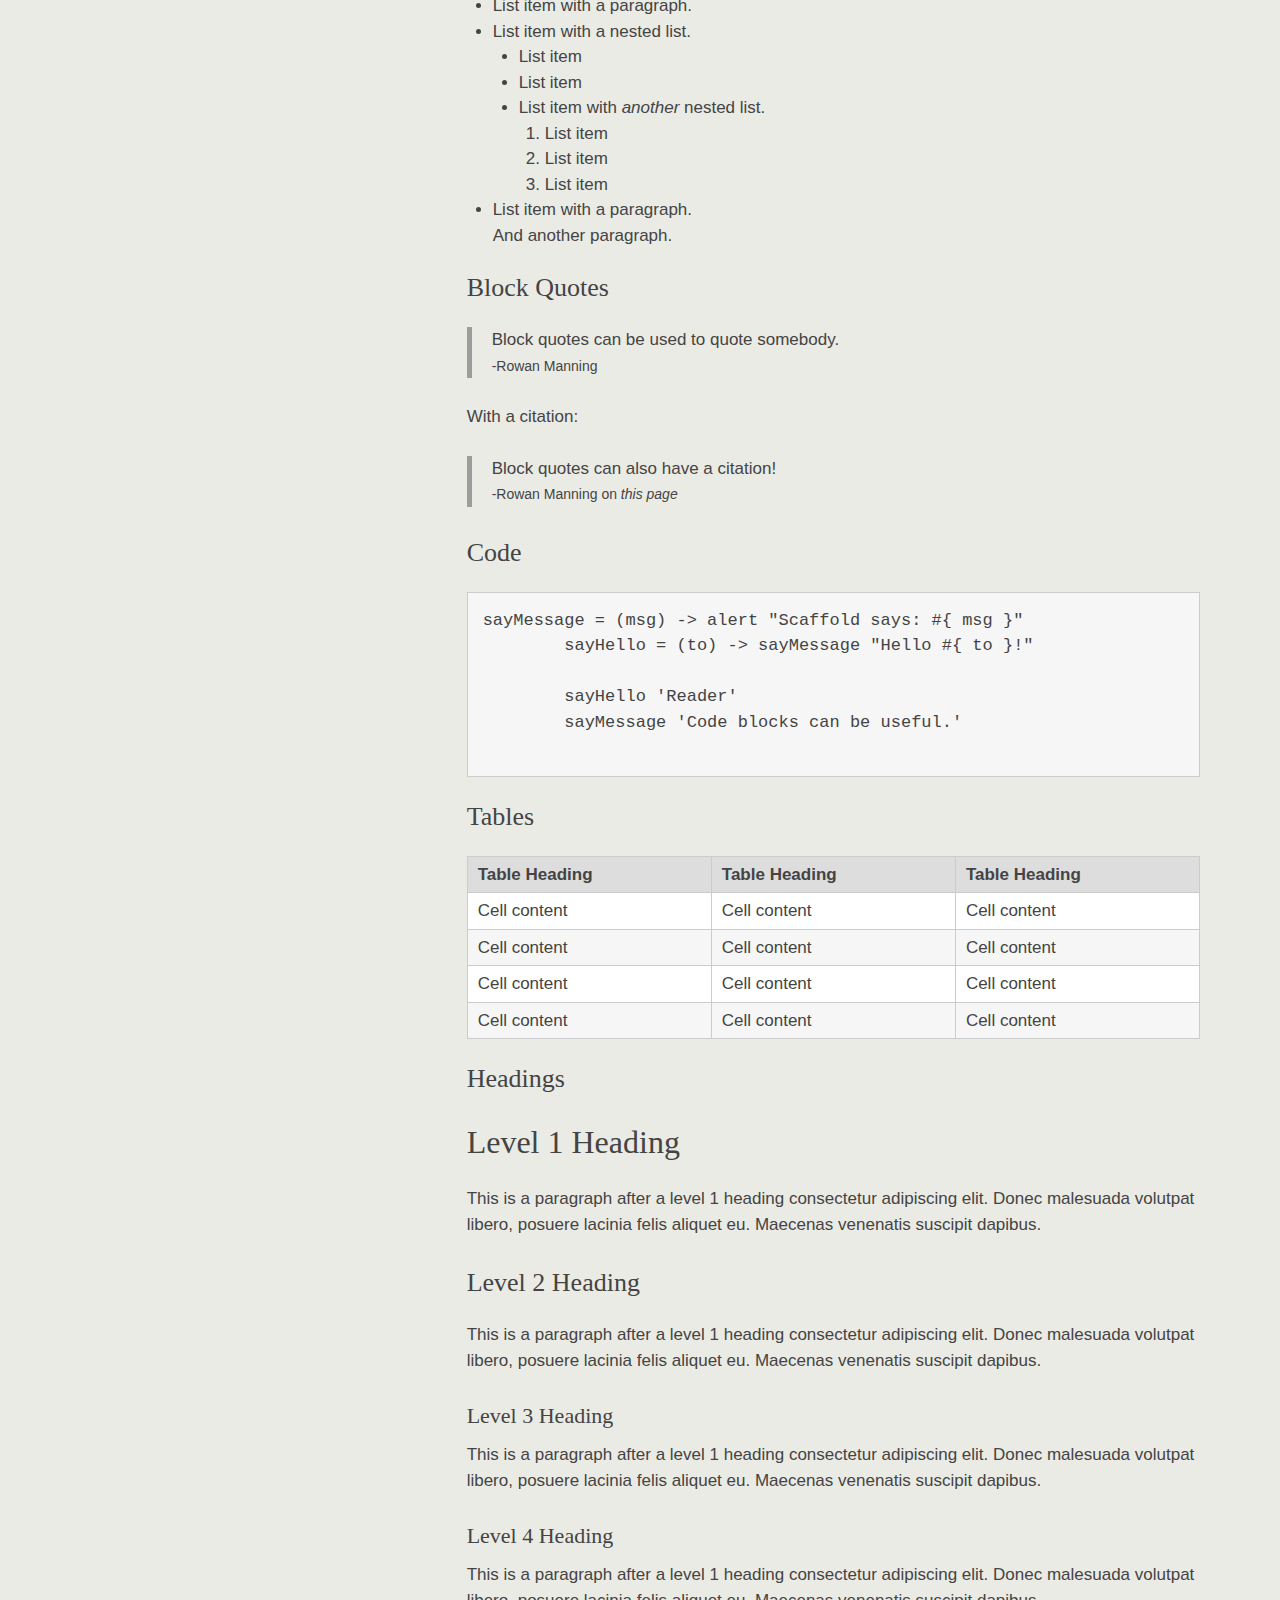
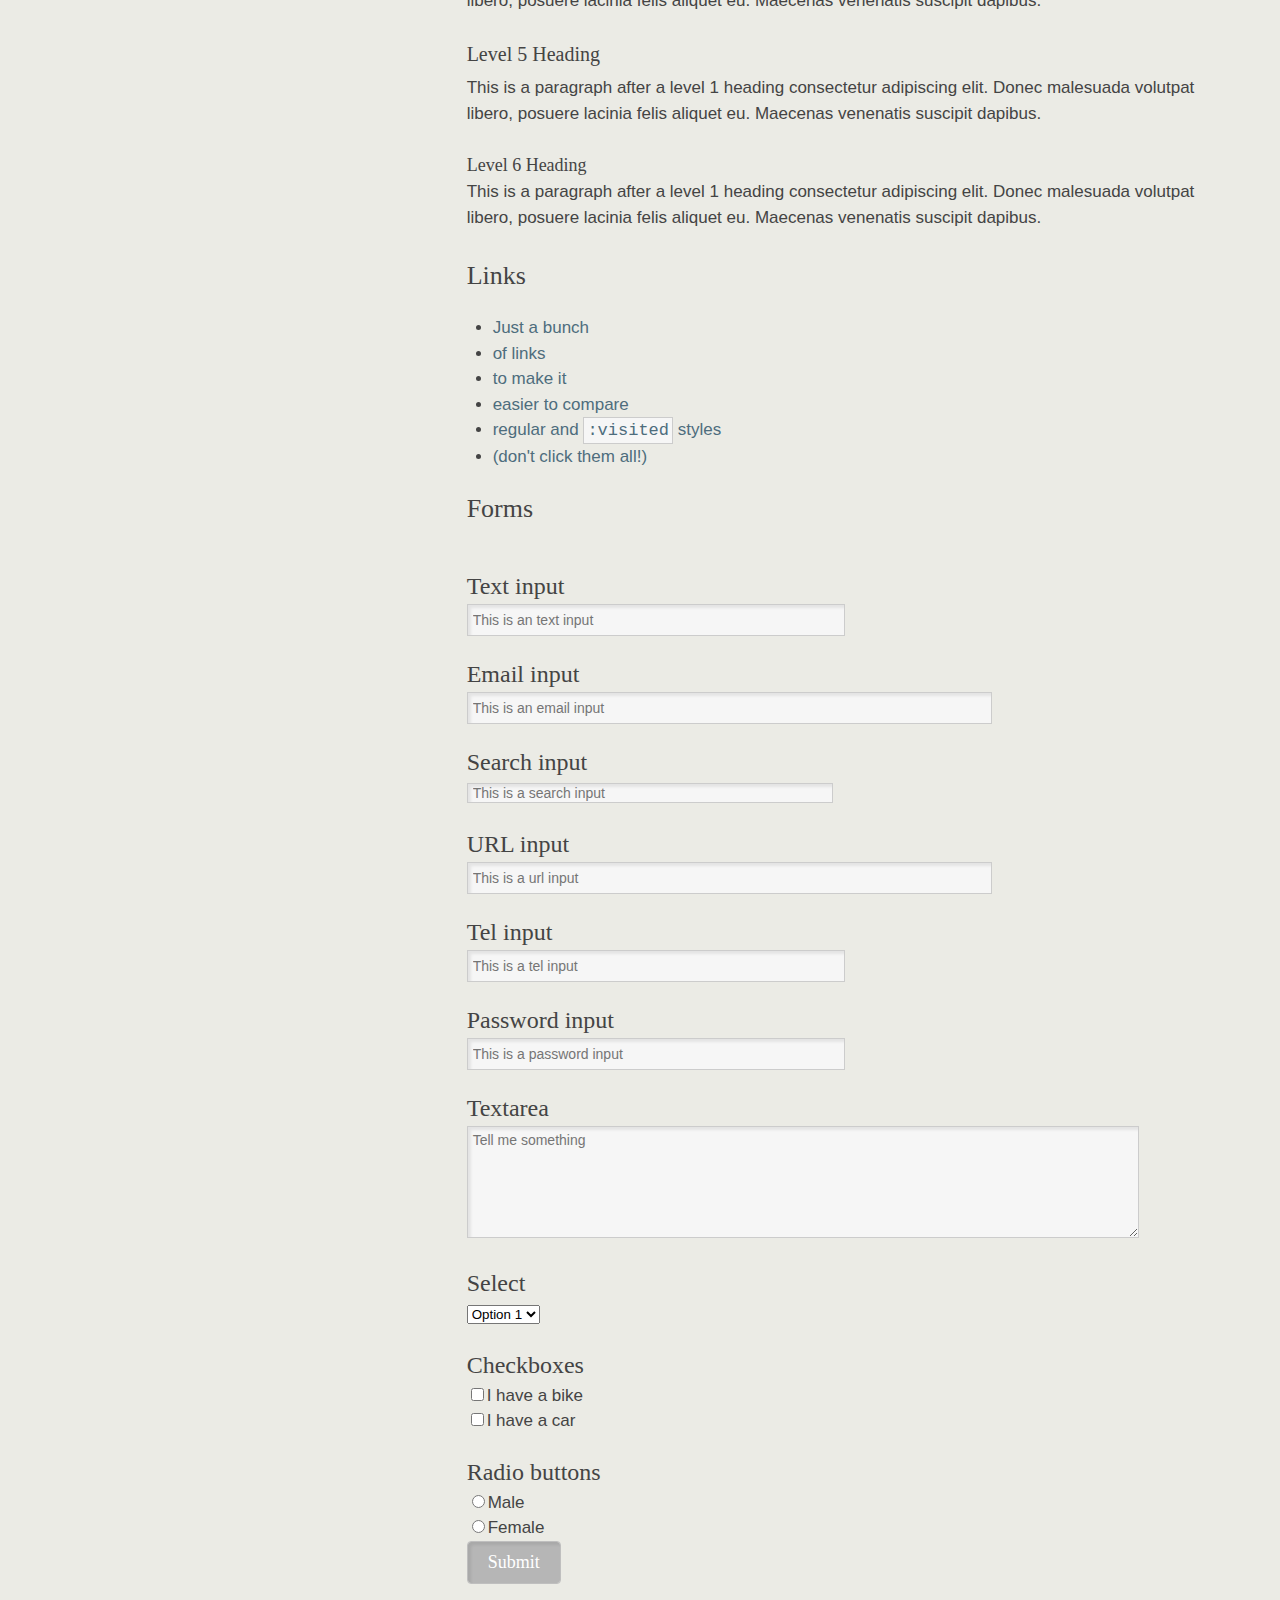
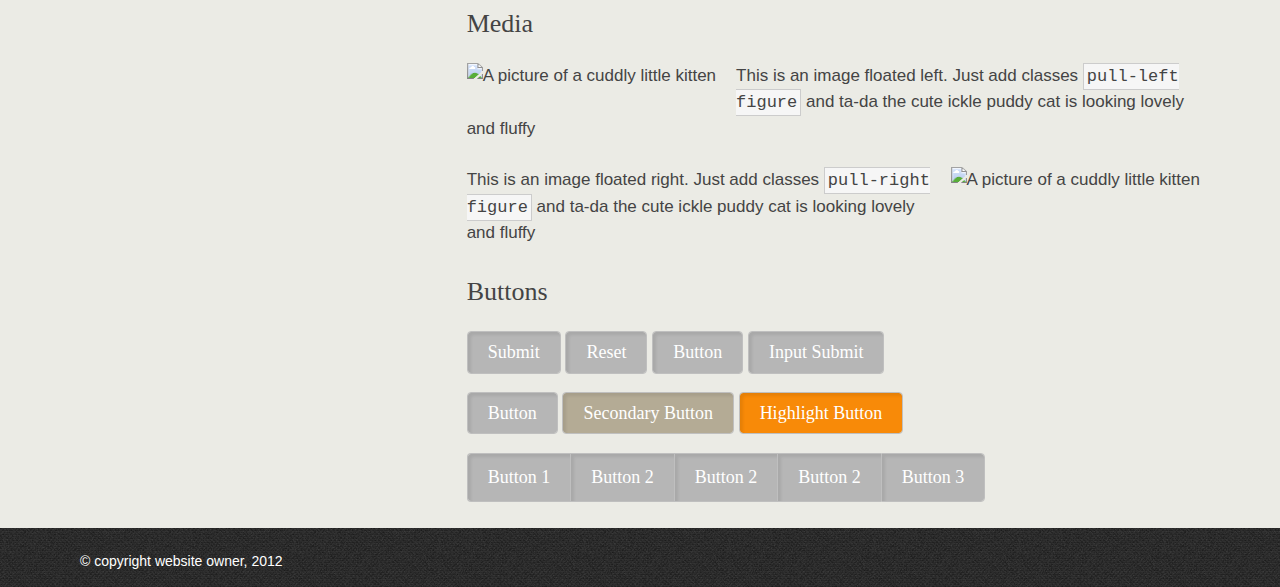
==== commit a74d5213: "Downloaded fresh frag and made amends to break point widthd" ====
--- a/styleguide.html
+++ b/styleguide.html
@@ -11,10 +11,43 @@
 
 </head>
 <body>
-
+    <header>
+        <div class="header">
+            <div class="grid">
+                <div class="col-12">
+                    <h1>Styleguide</h1>
+                </div>
+            </div>
+        </div>
+    </header>
 	<div class="grid">
-		<div class="col-8">
-            <h1>Style Scaffolding</h1>
+        <div class="col-4 col-mobile-12">
+            <aside>
+                <div class="aside">
+                    <ul class="list box spaced crunch-top">
+                        <li><a href="#text-level">Text level semantics</a></li>
+                        <li><a href="#lists">Lists</a></li>
+                        <li><a href="#block-quotes">Block Quotes</a></li>
+                        <li><a href="#code">Code</a></li>
+                        <li><a href="#tables">Tables</a></li>
+                        <li><a href="#headings">Headings</a></li>
+                        <li><a href="#links">Links</a></li>
+                        <li><a href="#forms">Forms</a></li>
+                        <li><a href="#buttons">Buttons</a></li>
+                        <li><a href="#media">Media</a></li>
+                    </ul>
+                    <div class="box spaced">
+                        <p>This is a standard box with spacing</p>
+                    </div>
+                    <div class="box secondary-box spaced">
+                        <p>This is a secondary box with spacing</p>
+                    </div>
+                </div>
+            </aside>
+        </div>
+
+		<div class="col-8 col-mobile-12">
+            <h1 class="crunch-top">Style Scaffolding</h1>
 
             <p>This page is built with <a href="https://github.com/rowanmanning/frame">Frame</a>. Frame is a light-weight HTML scaffold for you to test your stylesheets against. That's all, just a HTML document with lots of elements. It's useful! The person who's using this doesn't have to keep this paragraph – it's jolly nice of them to have left it here :)</p>
 
@@ -276,32 +309,17 @@
 
 
 		</div>
-
-        <div class="col-4">
-            <aside>
-                <div class="aside">
-                    <ul class="list box spaced">
-                        <li><a href="#text-level">Text level semantics</a></li>
-                        <li><a href="#lists">Lists</a></li>
-                        <li><a href="#block-quotes">Block Quotes</a></li>
-                        <li><a href="#code">Code</a></li>
-                        <li><a href="#tables">Tables</a></li>
-                        <li><a href="#headings">Headings</a></li>
-                        <li><a href="#links">Links</a></li>
-                        <li><a href="#forms">Forms</a></li>
-                        <li><a href="#buttons">Buttons</a></li>
-                        <li><a href="#media">Media</a></li>
-                    </ul>
-                    <div class="box spaced">
-                        <p>This is a standard box with spacing</p>
-                    </div>
-                    <div class="box secondary-box spaced">
-                        <p>This is a secondary box with spacing</p>
-                    </div>
+    </div>
+
+    <footer>
+        <div class="footer">
+            <div class="grid">
+                <div class="col-12">
+                    <small>&copy; copyright website owner, 2012 </small>
                 </div>
-            </aside>
+            </div>
         </div>
-    </div>
+    </footer>
     
 </body>
 </html>
--- a/css/main.css
+++ b/css/main.css
@@ -1,2 +1,979 @@
-html,body,div,span,applet,object,iframe,h1,h2,h3,h4,h5,h6,p,blockquote,pre,a,abbr,acronym,address,big,cite,code,del,dfn,em,img,ins,kbd,q,s,samp,small,strike,strong,sub,sup,tt,var,b,u,i,center,dl,dt,dd,ol,ul,li,fieldset,form,label,legend,table,caption,tbody,tfoot,thead,tr,th,td,article,aside,canvas,details,embed,figure,figcaption,footer,header,hgroup,menu,nav,output,ruby,section,summary,time,mark,audio,video{border:0;font-size:100%;font:inherit;vertical-align:baseline;margin:0;padding:0}article,aside,details,figcaption,figure,footer,header,hgroup,menu,nav,section{display:block}body{line-height:1}ol,ul{list-style:none}blockquote,q{quotes:none}blockquote:before,blockquote:after,q:before,q:after{content:none}table{border-collapse:collapse;border-spacing:0}.clearfix:before,.clearfix:after{content:"";display:table}.clearfix:after{clear:both}.clearfix{*zoom:1}html{font-size:62.5%;background-color:#ebebe5;color:#444}body{font-size:17px;font-size:1.7rem;line-height:1.5;font-family:Arial,"Helvetica Neue",Helvetica,sans-serif;background:#ebebe5 url(../img/style/bg_texture.png) fixed repeat center top}.grid{margin:0 auto}p{margin-bottom:26px;margin-bottom:2.6rem}ol p,ul p,dl p{margin-top:0;margin-bottom:0}h1,.h1,h2,.h2,h3,.h3,h4,.h4,h5,.h5,.h6,h6{margin-top:20px;margin-top:2rem;margin-bottom:20px;margin-bottom:2rem;font-family:Georgia,Times,"Times New Roman",serif;line-height:1.5}h1,.h1{font-size:32px;font-size:3.2rem}h2,.h2{font-size:26px;font-size:2.6rem}h3,.h3{font-size:22px;font-size:2.2rem;margin-top:10px;margin-top:1rem;margin-bottom:10px;margin-bottom:1rem}h4,.h4{font-size:22px;font-size:2.2rem;margin-top:10px;margin-top:1rem;margin-bottom:10px;margin-bottom:1rem}h5,.h5{font-size:20px;font-size:2rem;margin-top:6px;margin-top:.6rem;margin-bottom:6px;margin-bottom:.6rem}h6,.h6{font-size:18px;font-size:1.8rem;margin-top:0;margin-bottom:0}a{color:#4e6d7d;text-decoration:none}a:hover,a:active{color:#3a525e;text-decoration:underline}a:visited{color:#27363e}strong{font-weight:700}small,sub,sup{font-size:14px;font-size:1.4rem}mark{background-color:#80fb5b}cite,em,q{font-style:italic}q:after{content:"”"}q:before{content:"“"}sub,sup{line-height:0;position:relative;vertical-align:baseline}sub{bottom:-.25em}sup{top:-.5em}abbr{border-bottom:dotted 1px}blockquote{padding-left:20px;border-left:solid 5px #9d9d9d}blockquote small:before{content:"-"}pre,code{font-family:Consolas,'Lucida Console',Monaco,monospace}code{background-color:#f6f6f6;border:solid 1px #ccc;padding:3px}pre code{display:block;padding:15px;background-color:#f6f6f6;border:solid 1px #ccc}table{width:100%;border-collapse:collapse;border-spacing:0}thead{border-top:1px solid #ccc}tr{border-left:1px solid #ccc}tr:nth-child(2n) td,tr:nth-child(2n) th{background-color:#f6f6f6}th,td{border-bottom:1px solid #ccc;border-right:1px solid #ccc;padding:5px 10px;background-color:#fff}th{background-color:#ddd;text-align:left;font-weight:700}ul,ol{margin-left:0;padding-left:26px;margin-top:20px;margin-top:2rem;margin-bottom:20px;margin-bottom:2rem}ul ul,ol ul,ul ol,ol ol,ul p,ol p{margin-top:0;margin-bottom:0}ul li{list-style-type:disc}ol li{list-style-type:decimal}.list{padding-left:0}.list li{list-style-type:none}.floated li{float:left}dt{font-weight:700}dd{padding-left:20px;margin-bottom:16px;margin-bottom:1.6rem;margin-left:0}label{display:block;margin-top:20px;margin-top:2rem;font-family:Georgia,Times,"Times New Roman",serif;font-size:24px;font-size:2.4rem}label span{color:#984428}input[type='text'],input[type='email'],input[type='url'],input[type='tel'],input[type='search'],input[type='password'],textarea{height:20px;padding:5px;width:50%;background-color:#f6f6f6;-webkit-box-shadow:3px 3px 3px rgba(0,0,0,.075) inset;-moz-box-shadow:3px 3px 3px rgba(0,0,0,.075) inset;box-shadow:3px 3px 3px rgba(0,0,0,.075) inset;border:1px solid #ccc;color:#777;font-family:Arial,"Helvetica Neue",Helvetica,sans-serif;font-size:14px;font-size:1.4rem;-webkit-transition:all .5s ease-out;-moz-transition:all .5s ease-out;transition:all .5s ease-out}span.error{display:block;font-family:Arial,"Helvetica Neue",Helvetica,sans-serif;color:#984428;margin-top:0;font-size:15px;font-size:1.5rem;font-style:italic;-webkit-transition:all .5s ease-out;-moz-transition:all .5s ease-out;transition:all .5s ease-out}input.error{border:1px solid #e7b5a5;background-color:#fff}input[type='email'],input[type='url']{width:70%}textarea{width:90%;height:100px}.nav li{display:inline-block;*display:inline;*zoom:1;list-style:none;margin-left:10px}.box{border:solid 1px #9d9d9d;background-color:#fff;margin-bottom:26px}.box p:last-child{margin-bottom:0}.secondary-box{background-color:#d9d9d9;border:0}.hidden{display:none}.crunch{margin-top:0;margin-bottom:0}.crunch-top{margin-top:0}.crunch-bottom{margin-bottom:0}.spaced{padding:15px}.figure{margin:20px}.pull-right{float:right}.pull-right.figure{margin-right:0;margin-top:0}.pull-left{float:left}.pull-left.figure{margin-left:0;margin-top:0}.grid{-webkit-box-sizing:border-box;-moz-box-sizing:border-box;box-sizing:border-box;max-width:1024px;*width:984px;padding-left:20px;padding-right:20px;overflow:hidden;zoom:1}.grid:before,.grid:after{display:table;content:''}.grid:after{clear:both}.grid .grid{padding-left:0;padding-right:0}.col-1,.col-2,.col-3,.col-4,.col-5,.col-6,.col-7,.col-8,.col-9,.col-10,.col-11,.col-12{-webkit-box-sizing:border-box;-moz-box-sizing:border-box;box-sizing:border-box;display:block;float:left;padding-left:20px;padding-right:20px;overflow:hidden}.col-clear{clear:left}.ie-clear{display:none;*display:block;*clear:both}.col-hide{display:none}.col-gutterless{padding-left:0;padding-right:0;*padding-left:20px;*padding-right:20px}.col-1{width:8.333333333333334%;*width:42px}.col-2{width:16.666666666666668%;*width:124px}.col-3{width:25%;*width:206px}.col-4{width:33.333333333333336%;*width:288px}.col-5{width:41.66666666666667%;*width:370px}.col-6{width:50%;*width:452px}.col-7{width:58.333333333333336%;*width:534px}.col-8{width:66.66666666666667%;*width:616px}.col-9{width:75%;*width:698px}.col-10{width:83.33333333333334%;*width:780px}.col-11{width:91.66666666666667%;*width:862px}.col-12{width:100%;*width:944px}.grid .grid{*width:auto}.grid .grid .col-1,.grid .grid .col-2,.grid .grid .col-3,.grid .grid .col-4,.grid .grid .col-5,.grid .grid .col-6,.grid .grid .col-7,.grid .grid .col-8,.grid .grid .col-9,.grid .grid .col-10,.grid .grid .col-11,.grid .grid .col-12{*width:auto;*float:none}@media (max-width: 750px){.col-9,.col-10,.col-11,.col-12{ width:100%;*width:944px}.col-clear{clear:none}.col-hide{display:block}.col-1{width:16.666666666666668%;*width:124px}.col-2{width:33.333333333333336%;*width:288px}.col-3{width:50%;*width:452px}.col-tablet-1{width:8.333333333333334%;*width:42px}.col-tablet-2{width:16.666666666666668%;*width:124px}.col-tablet-3{width:25%;*width:206px}.col-tablet-4{width:33.333333333333336%;*width:288px}.col-tablet-5{width:41.66666666666667%;*width:370px}.col-tablet-6{width:50%;*width:452px}.col-tablet-7{width:58.333333333333336%;*width:534px}.col-tablet-8{width:66.66666666666667%;*width:616px}.col-tablet-9{width:75%;*width:698px}.col-tablet-10{width:83.33333333333334%;*width:780px}.col-tablet-11{width:91.66666666666667%;*width:862px}.col-tablet-12{width:100%;*width:944px}.col-tablet-clear{clear:left}.col-tablet-hide{display:none}}@media (max-width: 480px){.col-1,.col-2,.col-3,.col-4,.col-5,.col-6,.col-7,.col-8,.col-9,.col-10,.col-11,.col-12{ width:100%;*width:944px}.col-clear,.col-tablet-clear{clear:none}.col-hide,.col-tablet-hide{display:block}.col-mobile-1{width:8.333333333333334%;*width:42px}.col-mobile-2{width:16.666666666666668%;*width:124px}.col-mobile-3{width:25%;*width:206px}.col-mobile-4{width:33.333333333333336%;*width:288px}.col-mobile-5{width:41.66666666666667%;*width:370px}.col-mobile-6{width:50%;*width:452px}.col-mobile-7{width:58.333333333333336%;*width:534px}.col-mobile-8{width:66.66666666666667%;*width:616px}.col-mobile-9{width:75%;*width:698px}.col-mobile-10{width:83.33333333333334%;*width:780px}.col-mobile-11{width:91.66666666666667%;*width:862px}.col-mobile-12{width:100%;*width:944px}.col-mobile-clear{clear:left}.col-mobile-hide{display:none}}.base-button{-webkit-border-top-right-radius:4px;-webkit-border-bottom-right-radius:4px;-webkit-border-bottom-left-radius:4px;-webkit-border-top-left-radius:4px;-moz-border-radius-topright:4px;-moz-border-radius-bottomright:4px;-moz-border-radius-bottomleft:4px;-moz-border-radius-topleft:4px;border-top-right-radius:4px;border-bottom-right-radius:4px;border-bottom-left-radius:4px;border-top-left-radius:4px;-moz-background-clip:padding;-webkit-background-clip:padding-box;background-clip:padding-box;padding:10px 20px;-webkit-box-shadow:3px 3px 3px rgba(0,0,0,.075) inset;-moz-box-shadow:3px 3px 3px rgba(0,0,0,.075) inset;box-shadow:3px 3px 3px rgba(0,0,0,.075) inset;cursor:pointer;font-family:Georgia,Times,"Times New Roman",serif;font-size:18px;font-size:1.8rem;border:solid 1px #bfbfbf}.base-button:hover{text-decoration:none}.button,button,input[type="submit"],input[type="button"]{-webkit-border-top-right-radius:4px;-webkit-border-bottom-right-radius:4px;-webkit-border-bottom-left-radius:4px;-webkit-border-top-left-radius:4px;-moz-border-radius-topright:4px;-moz-border-radius-bottomright:4px;-moz-border-radius-bottomleft:4px;-moz-border-radius-topleft:4px;border-top-right-radius:4px;border-bottom-right-radius:4px;border-bottom-left-radius:4px;border-top-left-radius:4px;-moz-background-clip:padding;-webkit-background-clip:padding-box;background-clip:padding-box;padding:10px 20px;-webkit-box-shadow:3px 3px 3px rgba(0,0,0,.075) inset;-moz-box-shadow:3px 3px 3px rgba(0,0,0,.075) inset;box-shadow:3px 3px 3px rgba(0,0,0,.075) inset;cursor:pointer;font-family:Georgia,Times,"Times New Roman",serif;font-size:18px;font-size:1.8rem;border:solid 1px #bfbfbf;background-color:#b6b6b6;color:#fff}.button:hover,button:hover,input[type="submit"]:hover,input[type="button"]:hover{text-decoration:none}.button:hover,button:hover,input[type="submit"]:hover,input[type="button"]:hover{background-color:#c3c3c3;color:#f2f2f2}.secondary-btn{-webkit-border-top-right-radius:4px;-webkit-border-bottom-right-radius:4px;-webkit-border-bottom-left-radius:4px;-webkit-border-top-left-radius:4px;-moz-border-radius-topright:4px;-moz-border-radius-bottomright:4px;-moz-border-radius-bottomleft:4px;-moz-border-radius-topleft:4px;border-top-right-radius:4px;border-bottom-right-radius:4px;border-bottom-left-radius:4px;border-top-left-radius:4px;-moz-background-clip:padding;-webkit-background-clip:padding-box;background-clip:padding-box;padding:10px 20px;-webkit-box-shadow:3px 3px 3px rgba(0,0,0,.075) inset;-moz-box-shadow:3px 3px 3px rgba(0,0,0,.075) inset;box-shadow:3px 3px 3px rgba(0,0,0,.075) inset;cursor:pointer;font-family:Georgia,Times,"Times New Roman",serif;font-size:18px;font-size:1.8rem;border:solid 1px #bfbfbf;background-color:#b4ab95;color:#fff}.secondary-btn:hover{text-decoration:none}.secondary-btn:hover{background-color:#bfb7a4;color:#f2f2f2}.highlight-btn{-webkit-border-top-right-radius:4px;-webkit-border-bottom-right-radius:4px;-webkit-border-bottom-left-radius:4px;-webkit-border-top-left-radius:4px;-moz-border-radius-topright:4px;-moz-border-radius-bottomright:4px;-moz-border-radius-bottomleft:4px;-moz-border-radius-topleft:4px;border-top-right-radius:4px;border-bottom-right-radius:4px;border-bottom-left-radius:4px;border-top-left-radius:4px;-moz-background-clip:padding;-webkit-background-clip:padding-box;background-clip:padding-box;padding:10px 20px;-webkit-box-shadow:3px 3px 3px rgba(0,0,0,.075) inset;-moz-box-shadow:3px 3px 3px rgba(0,0,0,.075) inset;box-shadow:3px 3px 3px rgba(0,0,0,.075) inset;cursor:pointer;font-family:Georgia,Times,"Times New Roman",serif;font-size:18px;font-size:1.8rem;border:solid 1px #bfbfbf;background-color:#f88a08;color:#fff}.highlight-btn:hover{text-decoration:none}.highlight-btn:hover{background-color:#f99621;color:#f2f2f2}.button-group .button{float:left;-webkit-border-top-right-radius:0;-webkit-border-bottom-right-radius:0;-webkit-border-bottom-left-radius:0;-webkit-border-top-left-radius:0;-moz-border-radius-topright:0;-moz-border-radius-bottomright:0;-moz-border-radius-bottomleft:0;-moz-border-radius-topleft:0;border-top-right-radius:0;border-bottom-right-radius:0;border-bottom-left-radius:0;border-top-left-radius:0;-moz-background-clip:padding;-webkit-background-clip:padding-box;background-clip:padding-box;border-right:0}.button-group .button.first{-webkit-border-top-right-radius:0;-webkit-border-bottom-right-radius:0;-webkit-border-bottom-left-radius:4px;-webkit-border-top-left-radius:4px;-moz-border-radius-topright:0;-moz-border-radius-bottomright:0;-moz-border-radius-bottomleft:4px;-moz-border-radius-topleft:4px;border-top-right-radius:0;border-bottom-right-radius:0;border-bottom-left-radius:4px;border-top-left-radius:4px;-moz-background-clip:padding;-webkit-background-clip:padding-box;background-clip:padding-box}.button-group .button.last{-webkit-border-top-right-radius:4px;-webkit-border-bottom-right-radius:4px;-webkit-border-bottom-left-radius:0;-webkit-border-top-left-radius:0;-moz-border-radius-topright:4px;-moz-border-radius-bottomright:4px;-moz-border-radius-bottomleft:0;-moz-border-radius-topleft:0;border-top-right-radius:4px;border-bottom-right-radius:4px;border-bottom-left-radius:0;border-top-left-radius:0;-moz-background-clip:padding;-webkit-background-clip:padding-box;background-clip:padding-box;border-right:solid 1px #bfbfbf}.footer{background:url("../img/style/footer-bg.png") repeat scroll 0 0 #2e2e2e;padding-top:20px;padding-bottom:20px;color:#fff}@media (max-width: 840px){.header .social-networks li{ margin-left:1px}.portrait-photo{margin-bottom:0;width:35%}}@media (max-width: 750px){.header{ text-align:center}.header .social-networks{float:none;margin-left:-20px}.header .social-networks li{margin-left:20px}.portrait-photo{margin-bottom:0;width:35%}.recent-work .article,.portfolio .recent-work .article{width:45%;margin-right:10%}.recent-work .article.last,.portfolio .recent-work .article.last{margin-right:0}.recent-work .article .details,.portfolio .recent-work .article .details{font-size:15px;font-size:1.5rem;line-height:22px;line-height:2.2rem}.contact-form form{border-right:0}.contact-form .contact-details{border-top:solid 1px #d0d0d0;margin-top:40px;margin-top:4rem}}@media (max-width: 630px){.cv .skills ul{ width:100%}}@media (max-width: 480px){body{ font-size:14px;font-size:1.4rem;line-height:21px;line-height:2.1rem}.header h1{font-size:52px;font-size:5.2rem;margin-top:0;padding-bottom:10px}.header h2{font-size:21px;font-size:2.1rem;right:-10px;top:20px;margin-bottom:0}h3{font-size:24px;font-size:2.4rem;line-height:36px;line-height:3.6rem;margin-top:16px;margin-top:1.6rem;margin-bottom:20px;margin-bottom:2rem;padding-bottom:5px}.trigger{background-position:100% -46px}.trigger.is-open{background-position:100% 5px}.recent-work .article,.portfolio .recent-work .article{width:99%;margin-left:0}.recent-work .article .details,.portfolio .recent-work .article .details{font-size:16px;font-size:1.6rem;line-height:24px;line-height:2.4rem}.portrait-photo{display:none}.contact-form .contact-details{font-size:24px;font-size:2.4rem;line-height:36px;line-height:3.6rem}.contact-form label{font-size:20px;font-size:2rem;line-height:30px;line-height:3rem}.contact-form input[type='text'],.contact-form input[type='email'],.contact-form input[type='url'],.contact-form input[type='tel'],.contact-form textarea{width:70%}.contact-form input[type='email'],.contact-form input[type='url']{width:90%}.contact-form textarea{width:98%}.button-container{margin-bottom:0;width:100%}.cv h4{font-size:18px;font-size:1.8rem;line-height:27px;line-height:2.7rem;margin-top:27px;margin-top:2.7rem}.cv h5{font-size:15px;font-size:1.5rem;line-height:21px;line-height:2.1rem}.cv h6{font-size:13px;font-size:1.3rem;line-height:20px;line-height:2rem}.cv p{font-size:14px;font-size:1.4rem;line-height:21px;line-height:2.1rem}}@media (max-width: 372px){.header h1{ font-size:42px;font-size:4.2rem;margin-top:0;padding-bottom:10px}.header h2{font-size:17px;font-size:1.7rem;right:-3px;top:14px;margin-bottom:0}.header .social-networks{float:none}.header .social-networks li{margin-left:10px}.trigger{background-position:right -46px}.portfolio .heading .trigger{text-indent:-9999px;width:16px;height:26px;top:15%}.contact-form .contact-details{font-size:24px;font-size:2.4rem;line-height:36px;line-height:3.6rem}.contact-form label{font-size:18px;font-size:1.8rem;line-height:27px;line-height:2.7rem}.contact-form input[type='text'],.contact-form input[type='email'],.contact-form input[type='url'],.contact-form input[type='tel'],.contact-form textarea{width:100%}.cv h4{font-size:16px;font-size:1.6rem;line-height:24px;line-height:2.4rem;margin-top:24px;margin-top:2.4rem}}
-/* This beautiful CSS-File has been crafted with LESS (lesscss.org) and compiled by simpLESS (wearekiss.com/simpless) */
+/* This site had been built using LESS - to see the less files navigate to 
+www.website.co.uk/less. This will show you the individual less files :-) */
+html,
+body,
+div,
+span,
+applet,
+object,
+iframe,
+h1,
+h2,
+h3,
+h4,
+h5,
+h6,
+p,
+blockquote,
+pre,
+a,
+abbr,
+acronym,
+address,
+big,
+cite,
+code,
+del,
+dfn,
+em,
+img,
+ins,
+kbd,
+q,
+s,
+samp,
+small,
+strike,
+strong,
+sub,
+sup,
+tt,
+var,
+b,
+u,
+i,
+center,
+dl,
+dt,
+dd,
+ol,
+ul,
+li,
+fieldset,
+form,
+label,
+legend,
+table,
+caption,
+tbody,
+tfoot,
+thead,
+tr,
+th,
+td,
+article,
+aside,
+canvas,
+details,
+embed,
+figure,
+figcaption,
+footer,
+header,
+hgroup,
+menu,
+nav,
+output,
+ruby,
+section,
+summary,
+time,
+mark,
+audio,
+video {
+  border: 0;
+  font-size: 100%;
+  font: inherit;
+  vertical-align: baseline;
+  margin: 0;
+  padding: 0;
+}
+article,
+aside,
+details,
+figcaption,
+figure,
+footer,
+header,
+hgroup,
+menu,
+nav,
+section {
+  display: block;
+}
+body {
+  line-height: 1;
+}
+ol,
+ul {
+  list-style: none;
+}
+blockquote,
+q {
+  quotes: none;
+}
+blockquote:before,
+blockquote:after,
+q:before,
+q:after {
+  content: none;
+}
+table {
+  border-collapse: collapse;
+  border-spacing: 0;
+}
+.clearfix:before,
+.clearfix:after {
+  content: "";
+  display: table;
+}
+.clearfix:after {
+  clear: both;
+}
+.clearfix {
+  *zoom: 1;
+}
+html {
+  font-size: 62.5%;
+  background-color: #ebebe5;
+  color: #444444;
+}
+body {
+  font-size: 17px;
+  font-size: 1.7rem;
+  line-height: 1.5;
+  font-family: Arial, "Helvetica Neue", Helvetica, sans-serif;
+  background: #ebebe5 url(../img/style/bg-texture.png) fixed repeat center top;
+}
+.grid {
+  margin: 0 auto;
+}
+p {
+  margin-bottom: 26px;
+  margin-bottom: 2.6rem;
+}
+ol p,
+ul p,
+dl p {
+  margin-top: 0;
+  margin-bottom: 0;
+}
+h1,
+.h1,
+h2,
+.h2,
+h3,
+.h3,
+h4,
+.h4,
+h5,
+.h5,
+.h6,
+h6 {
+  margin-top: 20px;
+  margin-top: 2rem;
+  margin-bottom: 20px;
+  margin-bottom: 2rem;
+  font-family: Georgia, Times, "Times New Roman", serif;
+  line-height: 1.5;
+}
+h1,
+.h1 {
+  font-size: 32px;
+  font-size: 3.2rem;
+}
+h2,
+.h2 {
+  font-size: 26px;
+  font-size: 2.6rem;
+}
+h3,
+.h3 {
+  font-size: 22px;
+  font-size: 2.2rem;
+  margin-top: 10px;
+  margin-top: 1rem;
+  margin-bottom: 10px;
+  margin-bottom: 1rem;
+}
+h4,
+.h4 {
+  font-size: 22px;
+  font-size: 2.2rem;
+  margin-top: 10px;
+  margin-top: 1rem;
+  margin-bottom: 10px;
+  margin-bottom: 1rem;
+}
+h5,
+.h5 {
+  font-size: 20px;
+  font-size: 2rem;
+  margin-top: 6px;
+  margin-top: 0.6rem;
+  margin-bottom: 6px;
+  margin-bottom: 0.6rem;
+}
+h6,
+.h6 {
+  font-size: 18px;
+  font-size: 1.8rem;
+  margin-top: 0 !important;
+  margin-bottom: 0 !important;
+}
+a {
+  color: #4e6d7d;
+  text-decoration: none;
+}
+a:hover,
+a:active {
+  color: #3a525e;
+  text-decoration: underline;
+}
+a:visited {
+  color: #27363e;
+}
+strong {
+  font-weight: bold;
+}
+small,
+sub,
+sup {
+  font-size: 14px;
+  font-size: 1.4rem;
+}
+mark {
+  background-color: #80fb5b;
+}
+cite,
+em,
+q {
+  font-style: italic;
+}
+q:after {
+  content: "”";
+}
+q:before {
+  content: "“";
+}
+sub,
+sup {
+  line-height: 0;
+  position: relative;
+  vertical-align: baseline;
+}
+sub {
+  bottom: -0.25em;
+}
+sup {
+  top: -0.5em;
+}
+abbr {
+  border-bottom: dotted 1px;
+}
+blockquote {
+  padding-left: 20px;
+  border-left: solid 5px #9d9d9d;
+}
+blockquote small:before {
+  content: "-";
+}
+pre,
+code {
+  font-family: Consolas, 'Lucida Console', Monaco, monospace;
+}
+code {
+  background-color: #f6f6f6;
+  border: solid 1px #cccccc;
+  padding: 3px;
+}
+pre code {
+  display: block;
+  padding: 15px;
+  background-color: #f6f6f6;
+  border: solid 1px #cccccc;
+}
+table {
+  width: 100%;
+  border-collapse: collapse;
+  border-spacing: 0;
+}
+thead {
+  border-top: 1px solid #cccccc;
+}
+tr {
+  border-left: 1px solid #cccccc;
+}
+tr:nth-child(2n) td,
+tr:nth-child(2n) th {
+  background-color: #f6f6f6;
+}
+th,
+td {
+  border-bottom: 1px solid #cccccc;
+  border-right: 1px solid #cccccc;
+  padding: 5px 10px;
+  background-color: #ffffff;
+}
+th {
+  background-color: #dddddd;
+  text-align: left;
+  font-weight: bold;
+}
+ul,
+ol {
+  margin-left: 0;
+  padding-left: 26px;
+  margin-top: 20px;
+  margin-top: 2rem;
+  margin-bottom: 20px;
+  margin-bottom: 2rem;
+}
+ul ul,
+ol ul,
+ul ol,
+ol ol,
+ul p,
+ol p {
+  margin-top: 0;
+  margin-bottom: 0;
+}
+ul li {
+  list-style-type: disc;
+}
+ol li {
+  list-style-type: decimal;
+}
+.list {
+  padding-left: 0;
+}
+.list li {
+  list-style-type: none;
+}
+.floated li {
+  float: left;
+}
+dt {
+  font-weight: bold;
+}
+dd {
+  padding-left: 20px;
+  margin-bottom: 16px;
+  margin-bottom: 1.6rem;
+  margin-left: 0;
+}
+label {
+  display: block;
+  margin-top: 20px;
+  margin-top: 2rem;
+  font-family: Georgia, Times, "Times New Roman", serif;
+  font-size: 24px;
+  font-size: 2.4rem;
+}
+label span {
+  color: #984428;
+}
+input[type='text'],
+input[type='email'],
+input[type='url'],
+input[type='tel'],
+input[type='search'],
+input[type='password'],
+textarea {
+  height: 20px;
+  padding: 5px;
+  width: 50%;
+  background-color: #f6f6f6;
+  -webkit-box-shadow: 3px 3px 3px rgba(0, 0, 0, 0.075) inset;
+  -moz-box-shadow: 3px 3px 3px rgba(0, 0, 0, 0.075) inset;
+  box-shadow: 3px 3px 3px rgba(0, 0, 0, 0.075) inset;
+  border: 1px solid #cccccc;
+  color: #777777;
+  font-family: Arial, "Helvetica Neue", Helvetica, sans-serif;
+  font-size: 14px;
+  font-size: 1.4rem;
+  -webkit-transition: all 0.5s ease-out;
+  -moz-transition: all 0.5s ease-out;
+  transition: all 0.5s ease-out;
+}
+span.error {
+  display: block;
+  font-family: Arial, "Helvetica Neue", Helvetica, sans-serif;
+  color: #984428;
+  margin-top: 0;
+  font-size: 15px;
+  font-size: 1.5rem;
+  font-style: italic;
+  -webkit-transition: all 0.5s ease-out;
+  -moz-transition: all 0.5s ease-out;
+  transition: all 0.5s ease-out;
+}
+input.error {
+  border: 1px solid #e7b5a5;
+  background-color: #ffffff;
+}
+input[type='email'],
+input[type='url'] {
+  width: 70%;
+}
+textarea {
+  width: 90%;
+  height: 100px;
+}
+.nav li {
+  display: inline-block;
+  *display: inline;
+  *zoom: 1;
+  list-style: none;
+  margin-left: 10px;
+}
+.box {
+  border: solid 1px #9d9d9d;
+  background-color: #ffffff;
+  margin-bottom: 26px;
+}
+.box p:last-child {
+  margin-bottom: 0;
+}
+.secondary-box {
+  background-color: #d9d9d9;
+  border: none;
+}
+.hidden {
+  display: none;
+}
+.crunch {
+  margin-top: 0 !important;
+  margin-bottom: 0 !important;
+}
+.crunch-top {
+  margin-top: 0 !important;
+}
+.crunch-bottom {
+  margin-bottom: 0 !important;
+}
+.spaced {
+  padding: 15px !important;
+}
+.figure {
+  margin: 20px;
+}
+.pull-right {
+  float: right;
+}
+.pull-right.figure {
+  margin-right: 0;
+  margin-top: 0;
+}
+.pull-left {
+  float: left;
+}
+.pull-left.figure {
+  margin-left: 0;
+  margin-top: 0;
+}
+.grid {
+  -webkit-box-sizing: border-box;
+  -moz-box-sizing: border-box;
+  box-sizing: border-box;
+  max-width: 1200px;
+  *width: 920px;
+  padding-left: 20px;
+  padding-right: 20px;
+  zoom: 1;
+}
+.grid:before,
+.grid:after {
+  display: table;
+  content: '';
+}
+.grid:after {
+  clear: both;
+}
+.grid .grid {
+  padding-left: 0;
+  padding-right: 0;
+}
+.col-1,
+.col-2,
+.col-3,
+.col-4,
+.col-5,
+.col-6,
+.col-7,
+.col-8,
+.col-9,
+.col-10,
+.col-11,
+.col-12 {
+  -webkit-box-sizing: border-box;
+  -moz-box-sizing: border-box;
+  box-sizing: border-box;
+  display: block;
+  float: left;
+  padding-left: 20px;
+  padding-right: 20px;
+}
+.col-clear {
+  clear: left;
+}
+.ie-clear {
+  display: none;
+  *display: block;
+  *clear: both;
+}
+.col-hide {
+  display: none;
+}
+.col-gutterless {
+  padding-left: 0;
+  padding-right: 0;
+  *padding-left: 20px;
+  *padding-right: 20px;
+}
+.col-1 {
+  width: 8.333333333333334%;
+  *width: 36px;
+}
+.col-2 {
+  width: 16.666666666666668%;
+  *width: 112px;
+}
+.col-3 {
+  width: 25%;
+  *width: 188px;
+}
+.col-4 {
+  width: 33.333333333333336%;
+  *width: 264px;
+}
+.col-5 {
+  width: 41.66666666666667%;
+  *width: 340px;
+}
+.col-6 {
+  width: 50%;
+  *width: 416px;
+}
+.col-7 {
+  width: 58.333333333333336%;
+  *width: 492px;
+}
+.col-8 {
+  width: 66.66666666666667%;
+  *width: 568px;
+}
+.col-9 {
+  width: 75%;
+  *width: 644px;
+}
+.col-10 {
+  width: 83.33333333333334%;
+  *width: 720px;
+}
+.col-11 {
+  width: 91.66666666666667%;
+  *width: 796px;
+}
+.col-12 {
+  width: 100%;
+  *width: 872px;
+}
+.grid .grid {
+  *width: auto;
+}
+.grid .grid .col-1,
+.grid .grid .col-2,
+.grid .grid .col-3,
+.grid .grid .col-4,
+.grid .grid .col-5,
+.grid .grid .col-6,
+.grid .grid .col-7,
+.grid .grid .col-8,
+.grid .grid .col-9,
+.grid .grid .col-10,
+.grid .grid .col-11,
+.grid .grid .col-12 {
+  *width: auto;
+  *float: none;
+}
+@media (max-width: 768px) {
+  .col-4,
+  .col-5,
+  .col-7,
+  .col-8,
+  .col-9,
+  .col-10,
+  .col-11,
+  .col-12 {
+    width: 100%;
+    *width: 872px;
+  }
+  .col-clear {
+    clear: none;
+  }
+  .col-hide {
+    display: block;
+  }
+  .col-1 {
+    width: 16.666666666666668%;
+    *width: 112px;
+  }
+  .col-2 {
+    width: 33.333333333333336%;
+    *width: 264px;
+  }
+  .col-3 {
+    width: 50%;
+    *width: 416px;
+  }
+  .col-tablet-1 {
+    width: 8.333333333333334%;
+    *width: 36px;
+  }
+  .col-tablet-2 {
+    width: 16.666666666666668%;
+    *width: 112px;
+  }
+  .col-tablet-3 {
+    width: 25%;
+    *width: 188px;
+  }
+  .col-tablet-4 {
+    width: 33.333333333333336%;
+    *width: 264px;
+  }
+  .col-tablet-5 {
+    width: 41.66666666666667%;
+    *width: 340px;
+  }
+  .col-tablet-6 {
+    width: 50%;
+    *width: 416px;
+  }
+  .col-tablet-7 {
+    width: 58.333333333333336%;
+    *width: 492px;
+  }
+  .col-tablet-8 {
+    width: 66.66666666666667%;
+    *width: 568px;
+  }
+  .col-tablet-9 {
+    width: 75%;
+    *width: 644px;
+  }
+  .col-tablet-10 {
+    width: 83.33333333333334%;
+    *width: 720px;
+  }
+  .col-tablet-11 {
+    width: 91.66666666666667%;
+    *width: 796px;
+  }
+  .col-tablet-12 {
+    width: 100%;
+    *width: 872px;
+  }
+  .col-tablet-clear {
+    clear: left;
+  }
+  .col-tablet-hide {
+    display: none;
+  }
+}
+@media (max-width: 380px) {
+  .col-1,
+  .col-2,
+  .col-3,
+  .col-4,
+  .col-5,
+  .col-6,
+  .col-7,
+  .col-8,
+  .col-9,
+  .col-10,
+  .col-11,
+  .col-12 {
+    width: 100%;
+    *width: 872px;
+  }
+  .col-clear,
+  .col-tablet-clear {
+    clear: none;
+  }
+  .col-hide,
+  .col-tablet-hide {
+    display: block;
+  }
+  .col-mobile-1 {
+    width: 8.333333333333334%;
+    *width: 36px;
+  }
+  .col-mobile-2 {
+    width: 16.666666666666668%;
+    *width: 112px;
+  }
+  .col-mobile-3 {
+    width: 25%;
+    *width: 188px;
+  }
+  .col-mobile-4 {
+    width: 33.333333333333336%;
+    *width: 264px;
+  }
+  .col-mobile-5 {
+    width: 41.66666666666667%;
+    *width: 340px;
+  }
+  .col-mobile-6 {
+    width: 50%;
+    *width: 416px;
+  }
+  .col-mobile-7 {
+    width: 58.333333333333336%;
+    *width: 492px;
+  }
+  .col-mobile-8 {
+    width: 66.66666666666667%;
+    *width: 568px;
+  }
+  .col-mobile-9 {
+    width: 75%;
+    *width: 644px;
+  }
+  .col-mobile-10 {
+    width: 83.33333333333334%;
+    *width: 720px;
+  }
+  .col-mobile-11 {
+    width: 91.66666666666667%;
+    *width: 796px;
+  }
+  .col-mobile-12 {
+    width: 100%;
+    *width: 872px;
+  }
+  .col-mobile-clear {
+    clear: left;
+  }
+  .col-mobile-hide {
+    display: none;
+  }
+}
+.header {
+  -webkit-box-shadow: 0 4px 4px rgba(0, 0, 0, 0.1);
+  -moz-box-shadow: 0 4px 4px rgba(0, 0, 0, 0.1);
+  box-shadow: 0 4px 4px rgba(0, 0, 0, 0.1);
+  margin-bottom: 30px;
+  margin-bottom: 3rem;
+}
+.base-button {
+  -webkit-border-top-right-radius: 4px;
+  -webkit-border-bottom-right-radius: 4px;
+  -webkit-border-bottom-left-radius: 4px;
+  -webkit-border-top-left-radius: 4px;
+  -moz-border-radius-topright: 4px;
+  -moz-border-radius-bottomright: 4px;
+  -moz-border-radius-bottomleft: 4px;
+  -moz-border-radius-topleft: 4px;
+  border-top-right-radius: 4px;
+  border-bottom-right-radius: 4px;
+  border-bottom-left-radius: 4px;
+  border-top-left-radius: 4px;
+  -moz-background-clip: padding;
+  -webkit-background-clip: padding-box;
+  background-clip: padding-box;
+  padding: 10px 20px;
+  -webkit-box-shadow: 3px 3px 3px rgba(0, 0, 0, 0.075) inset;
+  -moz-box-shadow: 3px 3px 3px rgba(0, 0, 0, 0.075) inset;
+  box-shadow: 3px 3px 3px rgba(0, 0, 0, 0.075) inset;
+  cursor: pointer;
+  font-family: Georgia, Times, "Times New Roman", serif;
+  font-size: 18px;
+  font-size: 1.8rem;
+  border: solid 1px #bfbfbf;
+}
+.base-button:hover {
+  text-decoration: none;
+}
+.button,
+button,
+input[type="submit"],
+input[type="button"] {
+  -webkit-border-top-right-radius: 4px;
+  -webkit-border-bottom-right-radius: 4px;
+  -webkit-border-bottom-left-radius: 4px;
+  -webkit-border-top-left-radius: 4px;
+  -moz-border-radius-topright: 4px;
+  -moz-border-radius-bottomright: 4px;
+  -moz-border-radius-bottomleft: 4px;
+  -moz-border-radius-topleft: 4px;
+  border-top-right-radius: 4px;
+  border-bottom-right-radius: 4px;
+  border-bottom-left-radius: 4px;
+  border-top-left-radius: 4px;
+  -moz-background-clip: padding;
+  -webkit-background-clip: padding-box;
+  background-clip: padding-box;
+  padding: 10px 20px;
+  -webkit-box-shadow: 3px 3px 3px rgba(0, 0, 0, 0.075) inset;
+  -moz-box-shadow: 3px 3px 3px rgba(0, 0, 0, 0.075) inset;
+  box-shadow: 3px 3px 3px rgba(0, 0, 0, 0.075) inset;
+  cursor: pointer;
+  font-family: Georgia, Times, "Times New Roman", serif;
+  font-size: 18px;
+  font-size: 1.8rem;
+  border: solid 1px #bfbfbf;
+  background-color: #b6b6b6;
+  color: #ffffff;
+}
+.button:hover,
+button:hover,
+input[type="submit"]:hover,
+input[type="button"]:hover {
+  text-decoration: none;
+}
+.button:hover,
+button:hover,
+input[type="submit"]:hover,
+input[type="button"]:hover {
+  background-color: #c3c3c3;
+  color: #f2f2f2;
+}
+.secondary-btn {
+  -webkit-border-top-right-radius: 4px;
+  -webkit-border-bottom-right-radius: 4px;
+  -webkit-border-bottom-left-radius: 4px;
+  -webkit-border-top-left-radius: 4px;
+  -moz-border-radius-topright: 4px;
+  -moz-border-radius-bottomright: 4px;
+  -moz-border-radius-bottomleft: 4px;
+  -moz-border-radius-topleft: 4px;
+  border-top-right-radius: 4px;
+  border-bottom-right-radius: 4px;
+  border-bottom-left-radius: 4px;
+  border-top-left-radius: 4px;
+  -moz-background-clip: padding;
+  -webkit-background-clip: padding-box;
+  background-clip: padding-box;
+  padding: 10px 20px;
+  -webkit-box-shadow: 3px 3px 3px rgba(0, 0, 0, 0.075) inset;
+  -moz-box-shadow: 3px 3px 3px rgba(0, 0, 0, 0.075) inset;
+  box-shadow: 3px 3px 3px rgba(0, 0, 0, 0.075) inset;
+  cursor: pointer;
+  font-family: Georgia, Times, "Times New Roman", serif;
+  font-size: 18px;
+  font-size: 1.8rem;
+  border: solid 1px #bfbfbf;
+  background-color: #b4ab95;
+  color: #ffffff;
+}
+.secondary-btn:hover {
+  text-decoration: none;
+}
+.secondary-btn:hover {
+  background-color: #bfb7a4;
+  color: #f2f2f2;
+}
+.highlight-btn {
+  -webkit-border-top-right-radius: 4px;
+  -webkit-border-bottom-right-radius: 4px;
+  -webkit-border-bottom-left-radius: 4px;
+  -webkit-border-top-left-radius: 4px;
+  -moz-border-radius-topright: 4px;
+  -moz-border-radius-bottomright: 4px;
+  -moz-border-radius-bottomleft: 4px;
+  -moz-border-radius-topleft: 4px;
+  border-top-right-radius: 4px;
+  border-bottom-right-radius: 4px;
+  border-bottom-left-radius: 4px;
+  border-top-left-radius: 4px;
+  -moz-background-clip: padding;
+  -webkit-background-clip: padding-box;
+  background-clip: padding-box;
+  padding: 10px 20px;
+  -webkit-box-shadow: 3px 3px 3px rgba(0, 0, 0, 0.075) inset;
+  -moz-box-shadow: 3px 3px 3px rgba(0, 0, 0, 0.075) inset;
+  box-shadow: 3px 3px 3px rgba(0, 0, 0, 0.075) inset;
+  cursor: pointer;
+  font-family: Georgia, Times, "Times New Roman", serif;
+  font-size: 18px;
+  font-size: 1.8rem;
+  border: solid 1px #bfbfbf;
+  background-color: #f88a08;
+  color: #ffffff;
+}
+.highlight-btn:hover {
+  text-decoration: none;
+}
+.highlight-btn:hover {
+  background-color: #f99621;
+  color: #f2f2f2;
+}
+.button-group .button {
+  float: left;
+  -webkit-border-top-right-radius: 0;
+  -webkit-border-bottom-right-radius: 0;
+  -webkit-border-bottom-left-radius: 0;
+  -webkit-border-top-left-radius: 0;
+  -moz-border-radius-topright: 0;
+  -moz-border-radius-bottomright: 0;
+  -moz-border-radius-bottomleft: 0;
+  -moz-border-radius-topleft: 0;
+  border-top-right-radius: 0;
+  border-bottom-right-radius: 0;
+  border-bottom-left-radius: 0;
+  border-top-left-radius: 0;
+  -moz-background-clip: padding;
+  -webkit-background-clip: padding-box;
+  background-clip: padding-box;
+  border-right: none;
+}
+.button-group .button.first {
+  -webkit-border-top-right-radius: 0;
+  -webkit-border-bottom-right-radius: 0;
+  -webkit-border-bottom-left-radius: 4px;
+  -webkit-border-top-left-radius: 4px;
+  -moz-border-radius-topright: 0;
+  -moz-border-radius-bottomright: 0;
+  -moz-border-radius-bottomleft: 4px;
+  -moz-border-radius-topleft: 4px;
+  border-top-right-radius: 0;
+  border-bottom-right-radius: 0;
+  border-bottom-left-radius: 4px;
+  border-top-left-radius: 4px;
+  -moz-background-clip: padding;
+  -webkit-background-clip: padding-box;
+  background-clip: padding-box;
+}
+.button-group .button.last {
+  -webkit-border-top-right-radius: 4px;
+  -webkit-border-bottom-right-radius: 4px;
+  -webkit-border-bottom-left-radius: 0;
+  -webkit-border-top-left-radius: 0;
+  -moz-border-radius-topright: 4px;
+  -moz-border-radius-bottomright: 4px;
+  -moz-border-radius-bottomleft: 0;
+  -moz-border-radius-topleft: 0;
+  border-top-right-radius: 4px;
+  border-bottom-right-radius: 4px;
+  border-bottom-left-radius: 0;
+  border-top-left-radius: 0;
+  -moz-background-clip: padding;
+  -webkit-background-clip: padding-box;
+  background-clip: padding-box;
+  border-right: solid 1px #bfbfbf;
+}
+.footer {
+  background: url("../img/style/footer-bg.png") repeat scroll 0 0 #2e2e2e;
+  padding-top: 20px;
+  padding-bottom: 20px;
+  color: #ffffff;
+}
+@media (max-width: 768px) {
+  
+}
+@media (max-width: 380px) {
+  
+}
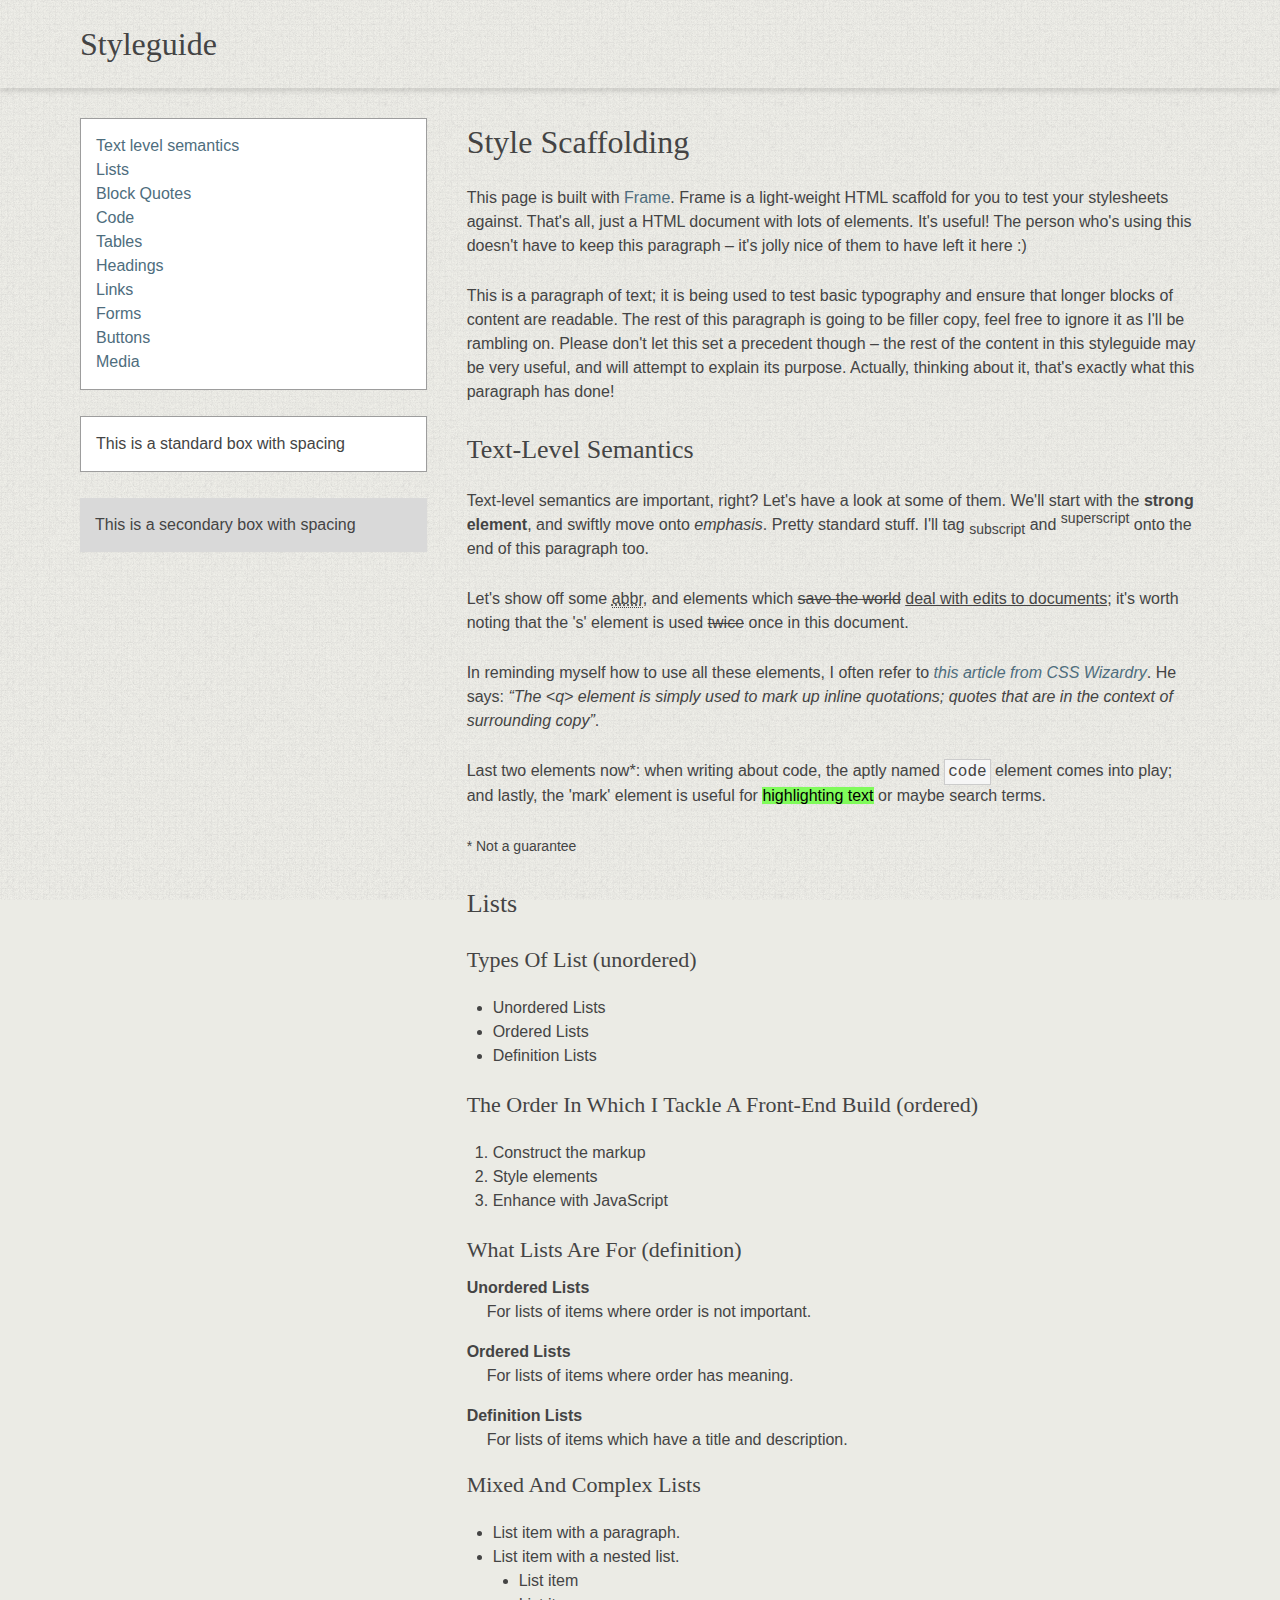
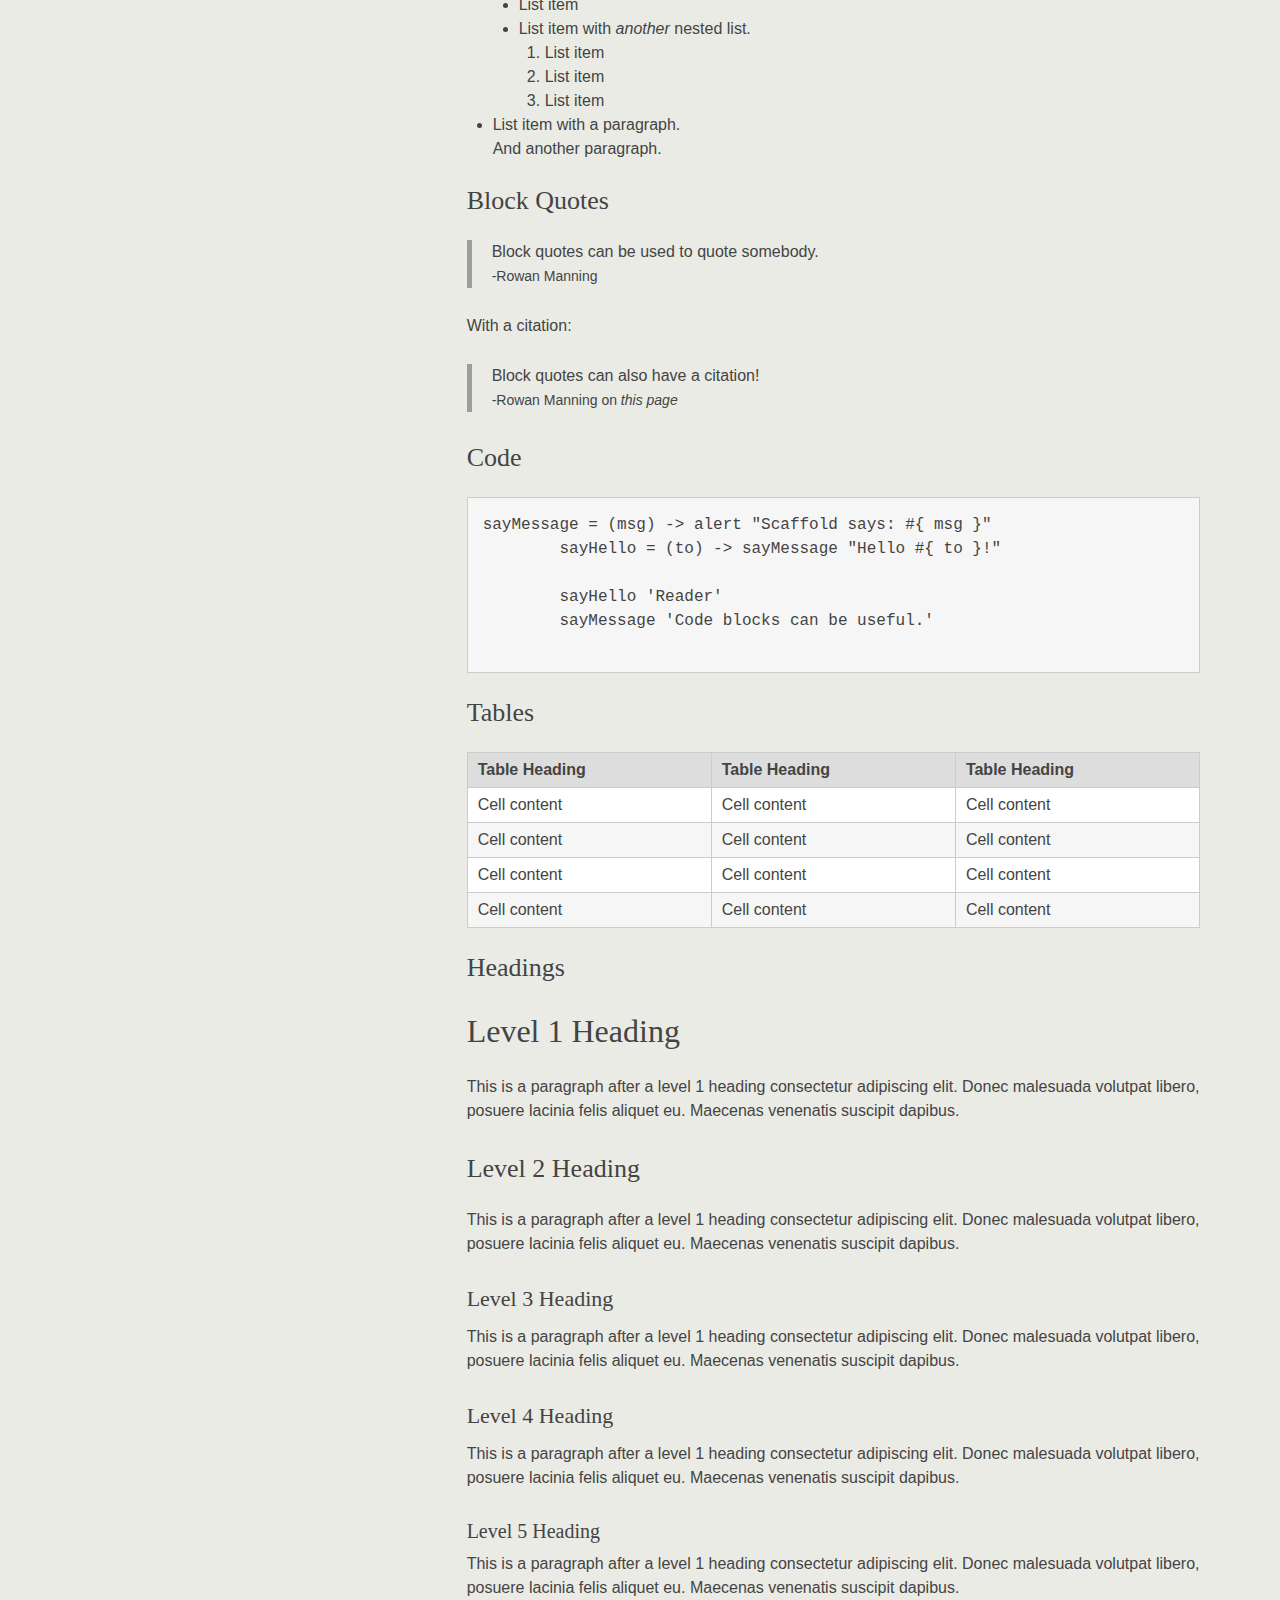
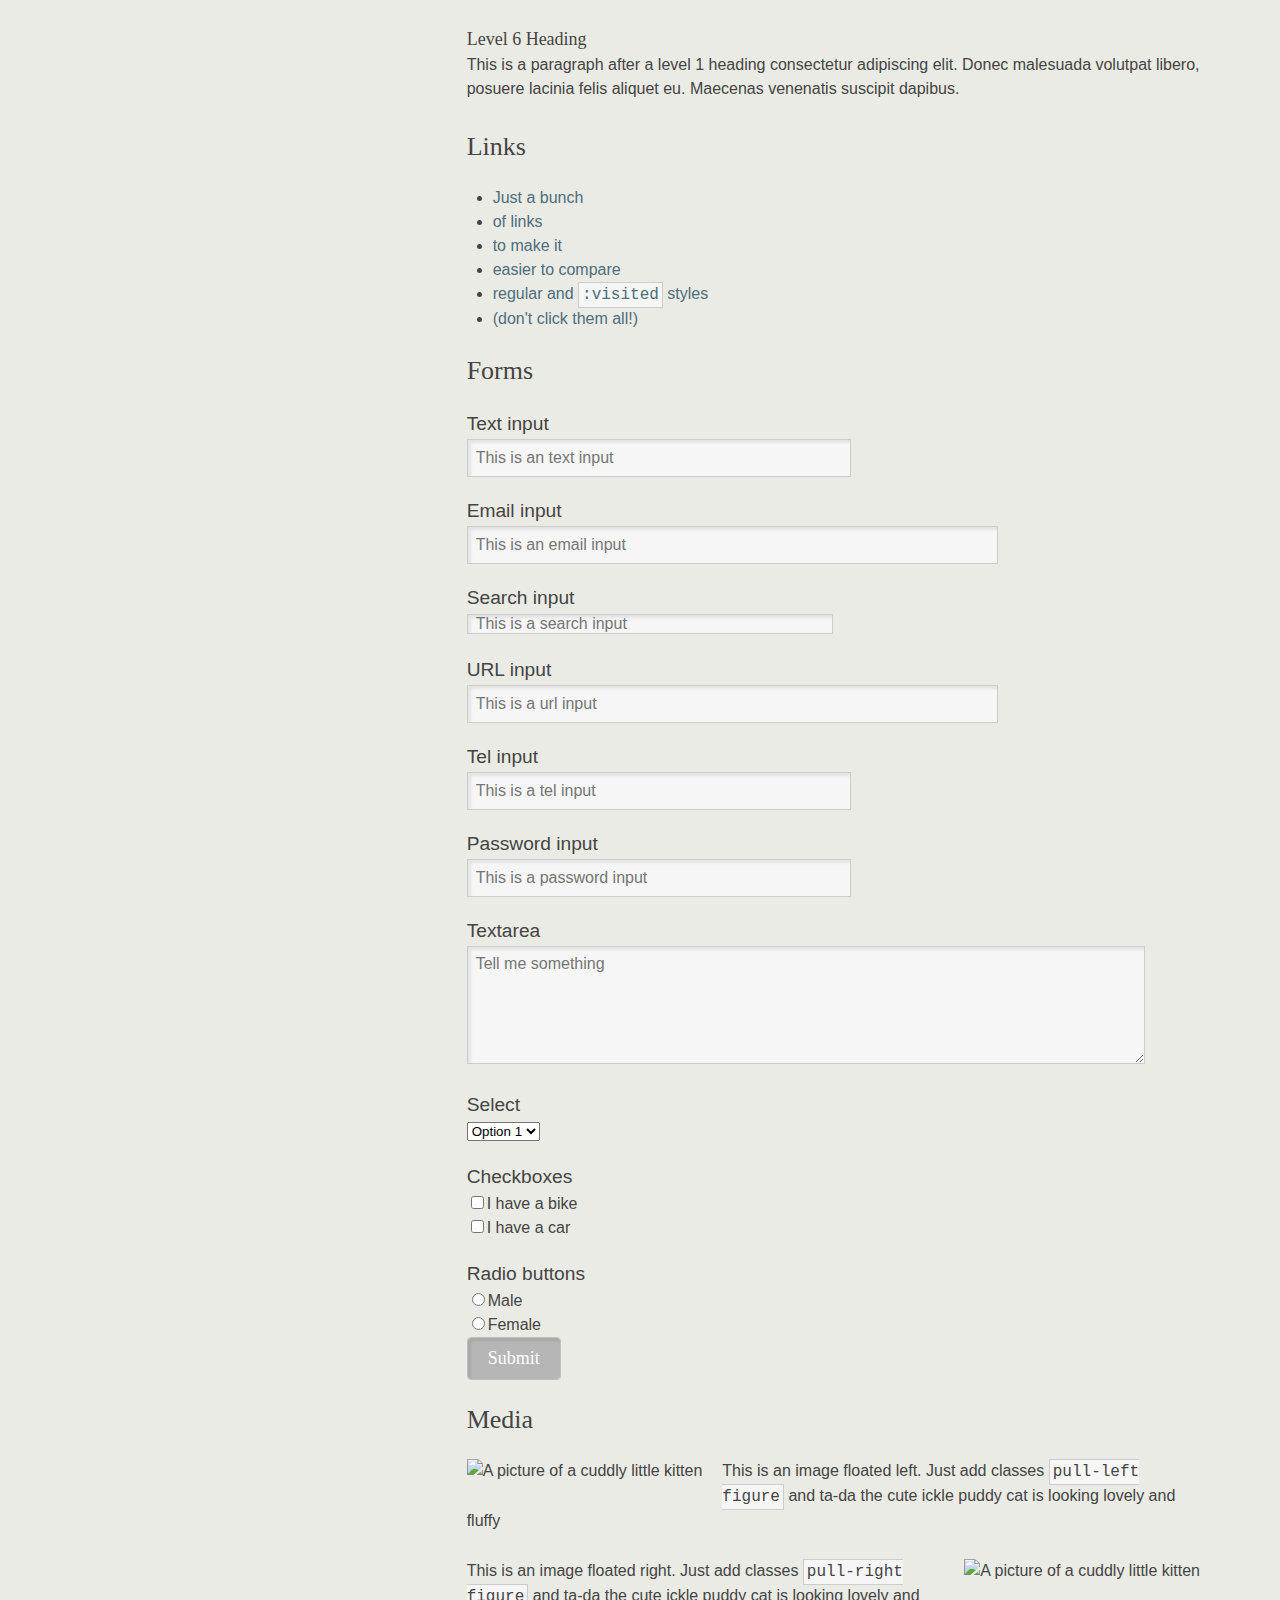
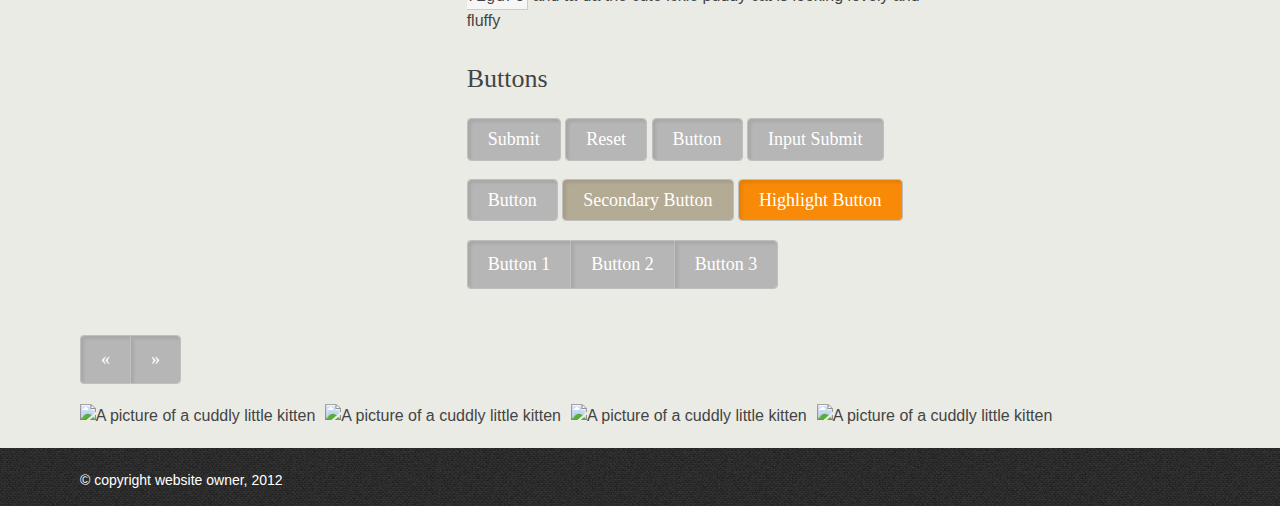
==== commit b3664d22: "Ironing out a few issues with chrome...we worked it out" ====
--- a/styleguide.html
+++ b/styleguide.html
@@ -302,14 +302,48 @@
             <p class="button-group clearfix">
                 <a href="#" class="button first">Button 1</a>
                 <a href="#" class="button">Button 2</a>
-                <a href="#" class="button">Button 2</a>
-                <a href="#" class="button">Button 2</a>
                 <a href="#" class="button last">Button 3</a>
             </p>
 
 
 		</div>
     </div>
+
+    <section>
+        <div class="js">
+            <div class="grid">
+                <div class="col-12">
+                    <div data-type="carousel" class="carousel">
+
+                        <ol class="floated list clearfix button-group">
+                            <li><a class="first button" data-role="leftButton" href="#">&laquo;</a></li>
+                            <li><a class="last button" data-role="rightButton"  href="#">&raquo;</a></li>
+                        </ol>
+
+                        <div class="carousel-wrapper" data-role="carouselWrapper">
+                            <ul class="floated list clearfix item-container" data-role="itemContainer">
+                                <li id="image1" data-role="carouselItem">
+                                    <img alt="A picture of a cuddly little kitten" src="http://placekitten.com/g/300/200" />
+                                </li>
+                                <li id="image2" data-role="carouselItem">
+                                    <img alt="A picture of a cuddly little kitten" src="http://placekitten.com/g/300/200" />
+                                </li>
+                                <li id="image3" data-role="carouselItem">
+                                    <img alt="A picture of a cuddly little kitten" src="http://placekitten.com/g/300/200" />
+                                </li>
+                                <li id="image4" data-role="carouselItem">
+                                    <img alt="A picture of a cuddly little kitten" src="http://placekitten.com/g/300/200" />
+                                </li>
+                                <li id="image5" data-role="carouselItem">
+                                    <img alt="A picture of a cuddly little kitten" src="http://placekitten.com/g/300/200" />
+                                </li>
+                            </ul>
+                        </div>
+                    </div>
+                </div>
+            </div>
+        </div>
+    </section>
 
     <footer>
         <div class="footer">
@@ -320,6 +354,10 @@
             </div>
         </div>
     </footer>
+
+    <!-- Javascript loveliness. -->
+    <script type="text/javascript" src="js/jquery-1.8.2.min.js"></script>
+    <script type="text/javascript" src="js/script.js" ></script>
     
 </body>
 </html>
--- a/css/main.css
+++ b/css/main.css
@@ -122,16 +122,16 @@
   border-collapse: collapse;
   border-spacing: 0;
 }
+.clearfix {
+  zoom: 1;
+}
 .clearfix:before,
 .clearfix:after {
-  content: "";
   display: table;
+  content: '';
 }
 .clearfix:after {
   clear: both;
-}
-.clearfix {
-  *zoom: 1;
 }
 html {
   font-size: 62.5%;
@@ -139,8 +139,8 @@
   color: #444444;
 }
 body {
-  font-size: 17px;
-  font-size: 1.7rem;
+  font-size: 16px;
+  font-size: 1.6rem;
   line-height: 1.5;
   font-family: Arial, "Helvetica Neue", Helvetica, sans-serif;
   background: #ebebe5 url(../img/style/bg-texture.png) fixed repeat center top;
@@ -175,7 +175,7 @@
   margin-bottom: 20px;
   margin-bottom: 2rem;
   font-family: Georgia, Times, "Times New Roman", serif;
-  line-height: 1.5;
+  color: #444444;
 }
 h1,
 .h1 {
@@ -362,16 +362,70 @@
   margin-bottom: 1.6rem;
   margin-left: 0;
 }
+.nav li {
+  display: inline-block;
+  *display: inline;
+  *zoom: 1;
+  list-style: none;
+  margin-left: 10px;
+}
+.box {
+  border: solid 1px #9d9d9d;
+  background-color: #ffffff;
+  margin-bottom: 26px;
+}
+.box p:last-child {
+  margin-bottom: 0;
+}
+.secondary-box {
+  background-color: #d9d9d9;
+  border: none;
+}
+.hidden {
+  display: none;
+}
+.crunch {
+  margin-top: 0 !important;
+  margin-bottom: 0 !important;
+}
+.crunch-top {
+  margin-top: 0 !important;
+}
+.crunch-bottom {
+  margin-bottom: 0 !important;
+}
+.spaced {
+  padding: 15px !important;
+}
+.figure {
+  margin: 20px;
+}
+.pull-right {
+  float: right;
+}
+.pull-right.figure {
+  margin-right: 0;
+  margin-top: 0;
+}
+.pull-left {
+  float: left;
+}
+.pull-left.figure {
+  margin-left: 0;
+  margin-top: 0;
+}
 label {
   display: block;
   margin-top: 20px;
   margin-top: 2rem;
-  font-family: Georgia, Times, "Times New Roman", serif;
-  font-size: 24px;
-  font-size: 2.4rem;
+  font-size: 19.2px;
+  font-size: 1.92rem;
 }
 label span {
   color: #984428;
+}
+label:first-child {
+  margin-top: 0;
 }
 input[type='text'],
 input[type='email'],
@@ -381,7 +435,7 @@
 input[type='password'],
 textarea {
   height: 20px;
-  padding: 5px;
+  padding: 8px;
   width: 50%;
   background-color: #f6f6f6;
   -webkit-box-shadow: 3px 3px 3px rgba(0, 0, 0, 0.075) inset;
@@ -390,8 +444,8 @@
   border: 1px solid #cccccc;
   color: #777777;
   font-family: Arial, "Helvetica Neue", Helvetica, sans-serif;
-  font-size: 14px;
-  font-size: 1.4rem;
+  font-size: 16px;
+  font-size: 1.6rem;
   -webkit-transition: all 0.5s ease-out;
   -moz-transition: all 0.5s ease-out;
   transition: all 0.5s ease-out;
@@ -419,354 +473,6 @@
 textarea {
   width: 90%;
   height: 100px;
-}
-.nav li {
-  display: inline-block;
-  *display: inline;
-  *zoom: 1;
-  list-style: none;
-  margin-left: 10px;
-}
-.box {
-  border: solid 1px #9d9d9d;
-  background-color: #ffffff;
-  margin-bottom: 26px;
-}
-.box p:last-child {
-  margin-bottom: 0;
-}
-.secondary-box {
-  background-color: #d9d9d9;
-  border: none;
-}
-.hidden {
-  display: none;
-}
-.crunch {
-  margin-top: 0 !important;
-  margin-bottom: 0 !important;
-}
-.crunch-top {
-  margin-top: 0 !important;
-}
-.crunch-bottom {
-  margin-bottom: 0 !important;
-}
-.spaced {
-  padding: 15px !important;
-}
-.figure {
-  margin: 20px;
-}
-.pull-right {
-  float: right;
-}
-.pull-right.figure {
-  margin-right: 0;
-  margin-top: 0;
-}
-.pull-left {
-  float: left;
-}
-.pull-left.figure {
-  margin-left: 0;
-  margin-top: 0;
-}
-.grid {
-  -webkit-box-sizing: border-box;
-  -moz-box-sizing: border-box;
-  box-sizing: border-box;
-  max-width: 1200px;
-  *width: 920px;
-  padding-left: 20px;
-  padding-right: 20px;
-  zoom: 1;
-}
-.grid:before,
-.grid:after {
-  display: table;
-  content: '';
-}
-.grid:after {
-  clear: both;
-}
-.grid .grid {
-  padding-left: 0;
-  padding-right: 0;
-}
-.col-1,
-.col-2,
-.col-3,
-.col-4,
-.col-5,
-.col-6,
-.col-7,
-.col-8,
-.col-9,
-.col-10,
-.col-11,
-.col-12 {
-  -webkit-box-sizing: border-box;
-  -moz-box-sizing: border-box;
-  box-sizing: border-box;
-  display: block;
-  float: left;
-  padding-left: 20px;
-  padding-right: 20px;
-}
-.col-clear {
-  clear: left;
-}
-.ie-clear {
-  display: none;
-  *display: block;
-  *clear: both;
-}
-.col-hide {
-  display: none;
-}
-.col-gutterless {
-  padding-left: 0;
-  padding-right: 0;
-  *padding-left: 20px;
-  *padding-right: 20px;
-}
-.col-1 {
-  width: 8.333333333333334%;
-  *width: 36px;
-}
-.col-2 {
-  width: 16.666666666666668%;
-  *width: 112px;
-}
-.col-3 {
-  width: 25%;
-  *width: 188px;
-}
-.col-4 {
-  width: 33.333333333333336%;
-  *width: 264px;
-}
-.col-5 {
-  width: 41.66666666666667%;
-  *width: 340px;
-}
-.col-6 {
-  width: 50%;
-  *width: 416px;
-}
-.col-7 {
-  width: 58.333333333333336%;
-  *width: 492px;
-}
-.col-8 {
-  width: 66.66666666666667%;
-  *width: 568px;
-}
-.col-9 {
-  width: 75%;
-  *width: 644px;
-}
-.col-10 {
-  width: 83.33333333333334%;
-  *width: 720px;
-}
-.col-11 {
-  width: 91.66666666666667%;
-  *width: 796px;
-}
-.col-12 {
-  width: 100%;
-  *width: 872px;
-}
-.grid .grid {
-  *width: auto;
-}
-.grid .grid .col-1,
-.grid .grid .col-2,
-.grid .grid .col-3,
-.grid .grid .col-4,
-.grid .grid .col-5,
-.grid .grid .col-6,
-.grid .grid .col-7,
-.grid .grid .col-8,
-.grid .grid .col-9,
-.grid .grid .col-10,
-.grid .grid .col-11,
-.grid .grid .col-12 {
-  *width: auto;
-  *float: none;
-}
-@media (max-width: 768px) {
-  .col-4,
-  .col-5,
-  .col-7,
-  .col-8,
-  .col-9,
-  .col-10,
-  .col-11,
-  .col-12 {
-    width: 100%;
-    *width: 872px;
-  }
-  .col-clear {
-    clear: none;
-  }
-  .col-hide {
-    display: block;
-  }
-  .col-1 {
-    width: 16.666666666666668%;
-    *width: 112px;
-  }
-  .col-2 {
-    width: 33.333333333333336%;
-    *width: 264px;
-  }
-  .col-3 {
-    width: 50%;
-    *width: 416px;
-  }
-  .col-tablet-1 {
-    width: 8.333333333333334%;
-    *width: 36px;
-  }
-  .col-tablet-2 {
-    width: 16.666666666666668%;
-    *width: 112px;
-  }
-  .col-tablet-3 {
-    width: 25%;
-    *width: 188px;
-  }
-  .col-tablet-4 {
-    width: 33.333333333333336%;
-    *width: 264px;
-  }
-  .col-tablet-5 {
-    width: 41.66666666666667%;
-    *width: 340px;
-  }
-  .col-tablet-6 {
-    width: 50%;
-    *width: 416px;
-  }
-  .col-tablet-7 {
-    width: 58.333333333333336%;
-    *width: 492px;
-  }
-  .col-tablet-8 {
-    width: 66.66666666666667%;
-    *width: 568px;
-  }
-  .col-tablet-9 {
-    width: 75%;
-    *width: 644px;
-  }
-  .col-tablet-10 {
-    width: 83.33333333333334%;
-    *width: 720px;
-  }
-  .col-tablet-11 {
-    width: 91.66666666666667%;
-    *width: 796px;
-  }
-  .col-tablet-12 {
-    width: 100%;
-    *width: 872px;
-  }
-  .col-tablet-clear {
-    clear: left;
-  }
-  .col-tablet-hide {
-    display: none;
-  }
-}
-@media (max-width: 380px) {
-  .col-1,
-  .col-2,
-  .col-3,
-  .col-4,
-  .col-5,
-  .col-6,
-  .col-7,
-  .col-8,
-  .col-9,
-  .col-10,
-  .col-11,
-  .col-12 {
-    width: 100%;
-    *width: 872px;
-  }
-  .col-clear,
-  .col-tablet-clear {
-    clear: none;
-  }
-  .col-hide,
-  .col-tablet-hide {
-    display: block;
-  }
-  .col-mobile-1 {
-    width: 8.333333333333334%;
-    *width: 36px;
-  }
-  .col-mobile-2 {
-    width: 16.666666666666668%;
-    *width: 112px;
-  }
-  .col-mobile-3 {
-    width: 25%;
-    *width: 188px;
-  }
-  .col-mobile-4 {
-    width: 33.333333333333336%;
-    *width: 264px;
-  }
-  .col-mobile-5 {
-    width: 41.66666666666667%;
-    *width: 340px;
-  }
-  .col-mobile-6 {
-    width: 50%;
-    *width: 416px;
-  }
-  .col-mobile-7 {
-    width: 58.333333333333336%;
-    *width: 492px;
-  }
-  .col-mobile-8 {
-    width: 66.66666666666667%;
-    *width: 568px;
-  }
-  .col-mobile-9 {
-    width: 75%;
-    *width: 644px;
-  }
-  .col-mobile-10 {
-    width: 83.33333333333334%;
-    *width: 720px;
-  }
-  .col-mobile-11 {
-    width: 91.66666666666667%;
-    *width: 796px;
-  }
-  .col-mobile-12 {
-    width: 100%;
-    *width: 872px;
-  }
-  .col-mobile-clear {
-    clear: left;
-  }
-  .col-mobile-hide {
-    display: none;
-  }
-}
-.header {
-  -webkit-box-shadow: 0 4px 4px rgba(0, 0, 0, 0.1);
-  -moz-box-shadow: 0 4px 4px rgba(0, 0, 0, 0.1);
-  box-shadow: 0 4px 4px rgba(0, 0, 0, 0.1);
-  margin-bottom: 30px;
-  margin-bottom: 3rem;
 }
 .base-button {
   -webkit-border-top-right-radius: 4px;
@@ -965,12 +671,329 @@
   background-clip: padding-box;
   border-right: solid 1px #bfbfbf;
 }
+.grid {
+  -webkit-box-sizing: border-box;
+  -moz-box-sizing: border-box;
+  box-sizing: border-box;
+  max-width: 1200px;
+  *width: 920px;
+  padding-left: 20px;
+  padding-right: 20px;
+  zoom: 1;
+}
+.grid:before,
+.grid:after {
+  display: table;
+  content: '';
+}
+.grid:after {
+  clear: both;
+}
+.grid .grid {
+  padding-left: 0;
+  padding-right: 0;
+}
+.col-1,
+.col-2,
+.col-3,
+.col-4,
+.col-5,
+.col-6,
+.col-7,
+.col-8,
+.col-9,
+.col-10,
+.col-11,
+.col-12 {
+  -webkit-box-sizing: border-box;
+  -moz-box-sizing: border-box;
+  box-sizing: border-box;
+  display: block;
+  float: left;
+  padding-left: 20px;
+  padding-right: 20px;
+}
+.col-clear {
+  clear: left;
+}
+.ie-clear {
+  display: none;
+  *display: block;
+  *clear: both;
+}
+.col-hide {
+  display: none;
+}
+.col-gutterless {
+  padding-left: 0;
+  padding-right: 0;
+  *padding-left: 20px;
+  *padding-right: 20px;
+}
+.col-1 {
+  width: 8.333333333333334%;
+  *width: 36px;
+}
+.col-2 {
+  width: 16.666666666666668%;
+  *width: 112px;
+}
+.col-3 {
+  width: 25%;
+  *width: 188px;
+}
+.col-4 {
+  width: 33.333333333333336%;
+  *width: 264px;
+}
+.col-5 {
+  width: 41.66666666666667%;
+  *width: 340px;
+}
+.col-6 {
+  width: 50%;
+  *width: 416px;
+}
+.col-7 {
+  width: 58.333333333333336%;
+  *width: 492px;
+}
+.col-8 {
+  width: 66.66666666666667%;
+  *width: 568px;
+}
+.col-9 {
+  width: 75%;
+  *width: 644px;
+}
+.col-10 {
+  width: 83.33333333333334%;
+  *width: 720px;
+}
+.col-11 {
+  width: 91.66666666666667%;
+  *width: 796px;
+}
+.col-12 {
+  width: 100%;
+  *width: 872px;
+}
+.grid .grid {
+  *width: auto;
+}
+.grid .grid .col-1,
+.grid .grid .col-2,
+.grid .grid .col-3,
+.grid .grid .col-4,
+.grid .grid .col-5,
+.grid .grid .col-6,
+.grid .grid .col-7,
+.grid .grid .col-8,
+.grid .grid .col-9,
+.grid .grid .col-10,
+.grid .grid .col-11,
+.grid .grid .col-12 {
+  *width: auto;
+  *float: none;
+}
+@media (max-width: 768px) {
+  .col-4,
+  .col-5,
+  .col-7,
+  .col-8,
+  .col-9,
+  .col-10,
+  .col-11,
+  .col-12 {
+    width: 100%;
+    *width: 872px;
+  }
+  .col-clear {
+    clear: none;
+  }
+  .col-hide {
+    display: block;
+  }
+  .col-1 {
+    width: 16.666666666666668%;
+    *width: 112px;
+  }
+  .col-2 {
+    width: 33.333333333333336%;
+    *width: 264px;
+  }
+  .col-3 {
+    width: 50%;
+    *width: 416px;
+  }
+  .col-tablet-1 {
+    width: 8.333333333333334%;
+    *width: 36px;
+  }
+  .col-tablet-2 {
+    width: 16.666666666666668%;
+    *width: 112px;
+  }
+  .col-tablet-3 {
+    width: 25%;
+    *width: 188px;
+  }
+  .col-tablet-4 {
+    width: 33.333333333333336%;
+    *width: 264px;
+  }
+  .col-tablet-5 {
+    width: 41.66666666666667%;
+    *width: 340px;
+  }
+  .col-tablet-6 {
+    width: 50%;
+    *width: 416px;
+  }
+  .col-tablet-7 {
+    width: 58.333333333333336%;
+    *width: 492px;
+  }
+  .col-tablet-8 {
+    width: 66.66666666666667%;
+    *width: 568px;
+  }
+  .col-tablet-9 {
+    width: 75%;
+    *width: 644px;
+  }
+  .col-tablet-10 {
+    width: 83.33333333333334%;
+    *width: 720px;
+  }
+  .col-tablet-11 {
+    width: 91.66666666666667%;
+    *width: 796px;
+  }
+  .col-tablet-12 {
+    width: 100%;
+    *width: 872px;
+  }
+  .col-tablet-clear {
+    clear: left;
+  }
+  .col-tablet-hide {
+    display: none;
+  }
+}
+@media (max-width: 380px) {
+  .col-1,
+  .col-2,
+  .col-3,
+  .col-4,
+  .col-5,
+  .col-6,
+  .col-7,
+  .col-8,
+  .col-9,
+  .col-10,
+  .col-11,
+  .col-12 {
+    width: 100%;
+    *width: 872px;
+  }
+  .col-clear,
+  .col-tablet-clear {
+    clear: none;
+  }
+  .col-hide,
+  .col-tablet-hide {
+    display: block;
+  }
+  .col-mobile-1 {
+    width: 8.333333333333334%;
+    *width: 36px;
+  }
+  .col-mobile-2 {
+    width: 16.666666666666668%;
+    *width: 112px;
+  }
+  .col-mobile-3 {
+    width: 25%;
+    *width: 188px;
+  }
+  .col-mobile-4 {
+    width: 33.333333333333336%;
+    *width: 264px;
+  }
+  .col-mobile-5 {
+    width: 41.66666666666667%;
+    *width: 340px;
+  }
+  .col-mobile-6 {
+    width: 50%;
+    *width: 416px;
+  }
+  .col-mobile-7 {
+    width: 58.333333333333336%;
+    *width: 492px;
+  }
+  .col-mobile-8 {
+    width: 66.66666666666667%;
+    *width: 568px;
+  }
+  .col-mobile-9 {
+    width: 75%;
+    *width: 644px;
+  }
+  .col-mobile-10 {
+    width: 83.33333333333334%;
+    *width: 720px;
+  }
+  .col-mobile-11 {
+    width: 91.66666666666667%;
+    *width: 796px;
+  }
+  .col-mobile-12 {
+    width: 100%;
+    *width: 872px;
+  }
+  .col-mobile-clear {
+    clear: left;
+  }
+  .col-mobile-hide {
+    display: none;
+  }
+}
+.header {
+  -webkit-box-shadow: 0 4px 4px rgba(0, 0, 0, 0.1);
+  -moz-box-shadow: 0 4px 4px rgba(0, 0, 0, 0.1);
+  box-shadow: 0 4px 4px rgba(0, 0, 0, 0.1);
+  margin-bottom: 30px;
+  margin-bottom: 3rem;
+}
 .footer {
   background: url("../img/style/footer-bg.png") repeat scroll 0 0 #2e2e2e;
   padding-top: 20px;
   padding-bottom: 20px;
   color: #ffffff;
 }
+.carousel ol a {
+  display: block;
+  text-align: center;
+}
+.carousel-wrapper {
+  overflow: hidden;
+  margin-bottom: 20px;
+  margin-bottom: 2rem;
+}
+.item-container {
+  width: 100%;
+  margin-top: 0;
+  position: relative;
+  left: 0;
+  top: 0;
+}
+.item-container li img {
+  margin-right: 10px;
+  width: 300px;
+  height: 200px;
+}
 @media (max-width: 768px) {
   
 }
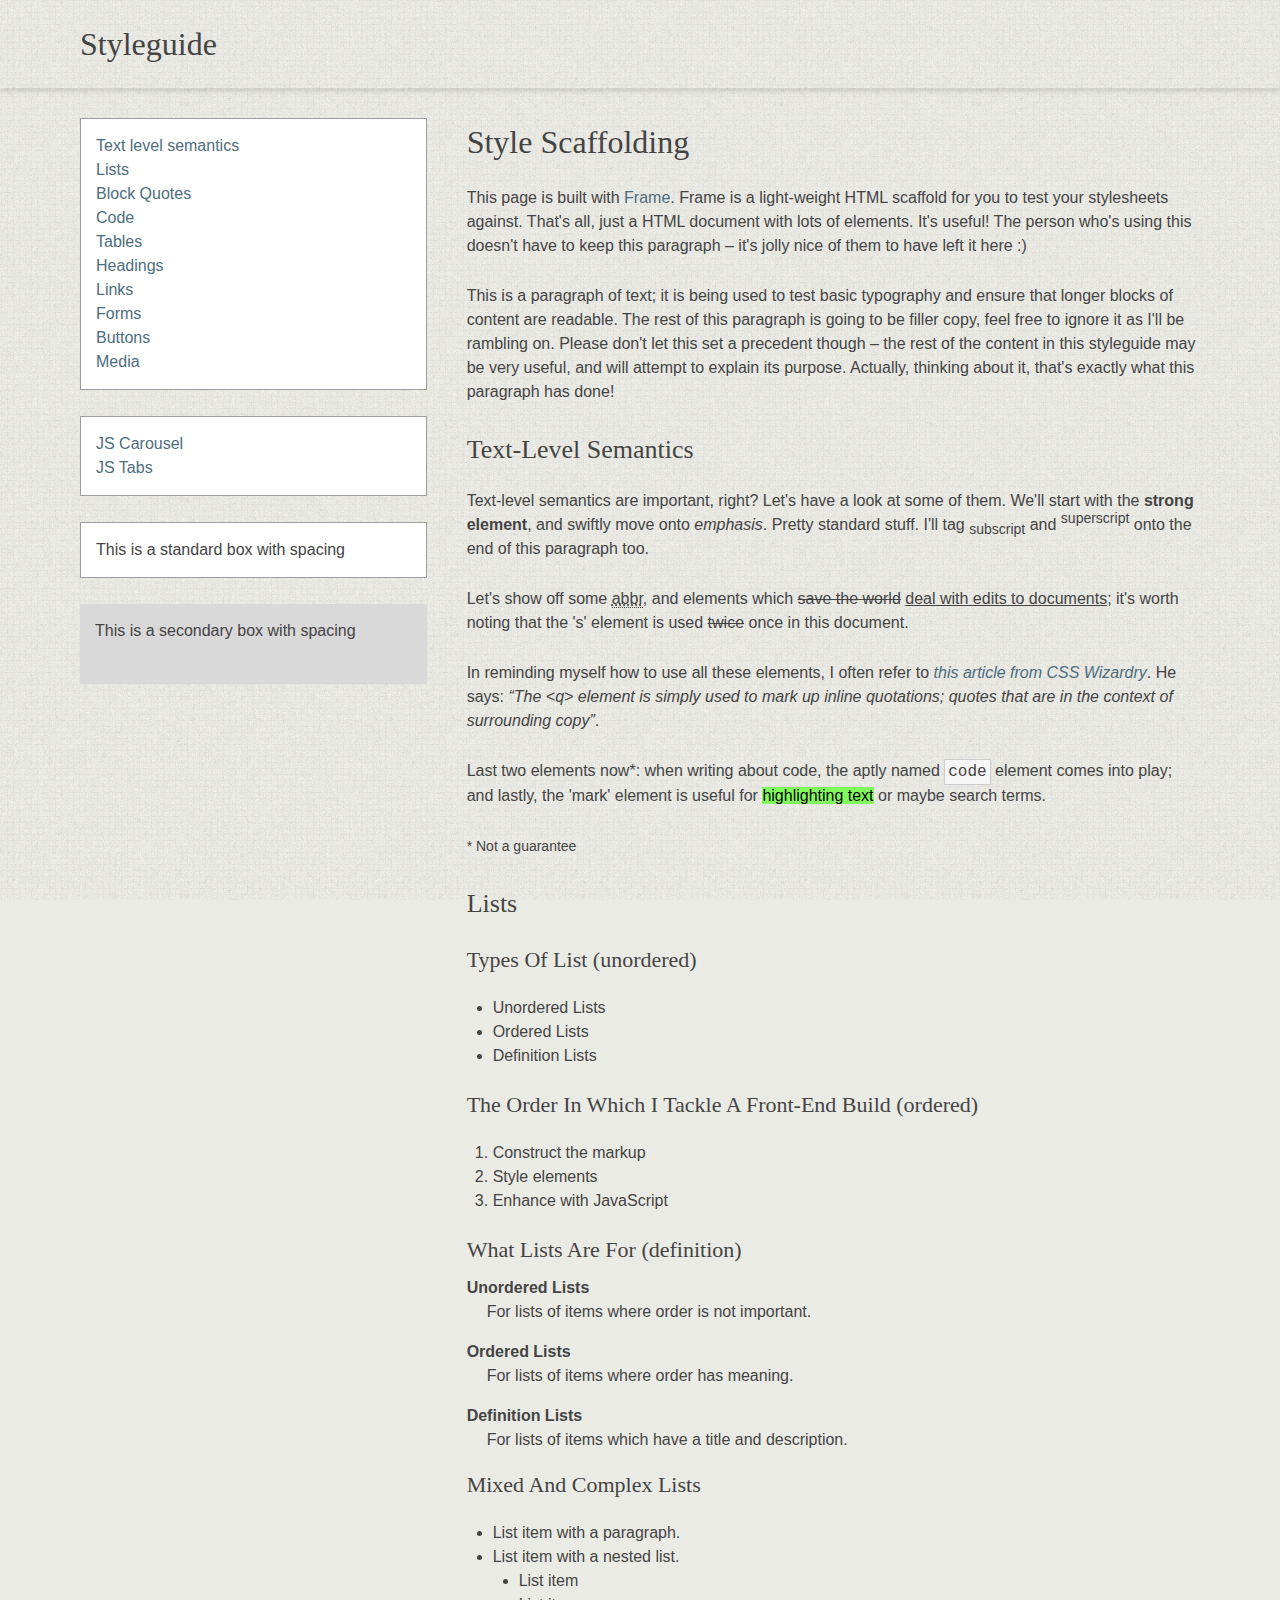
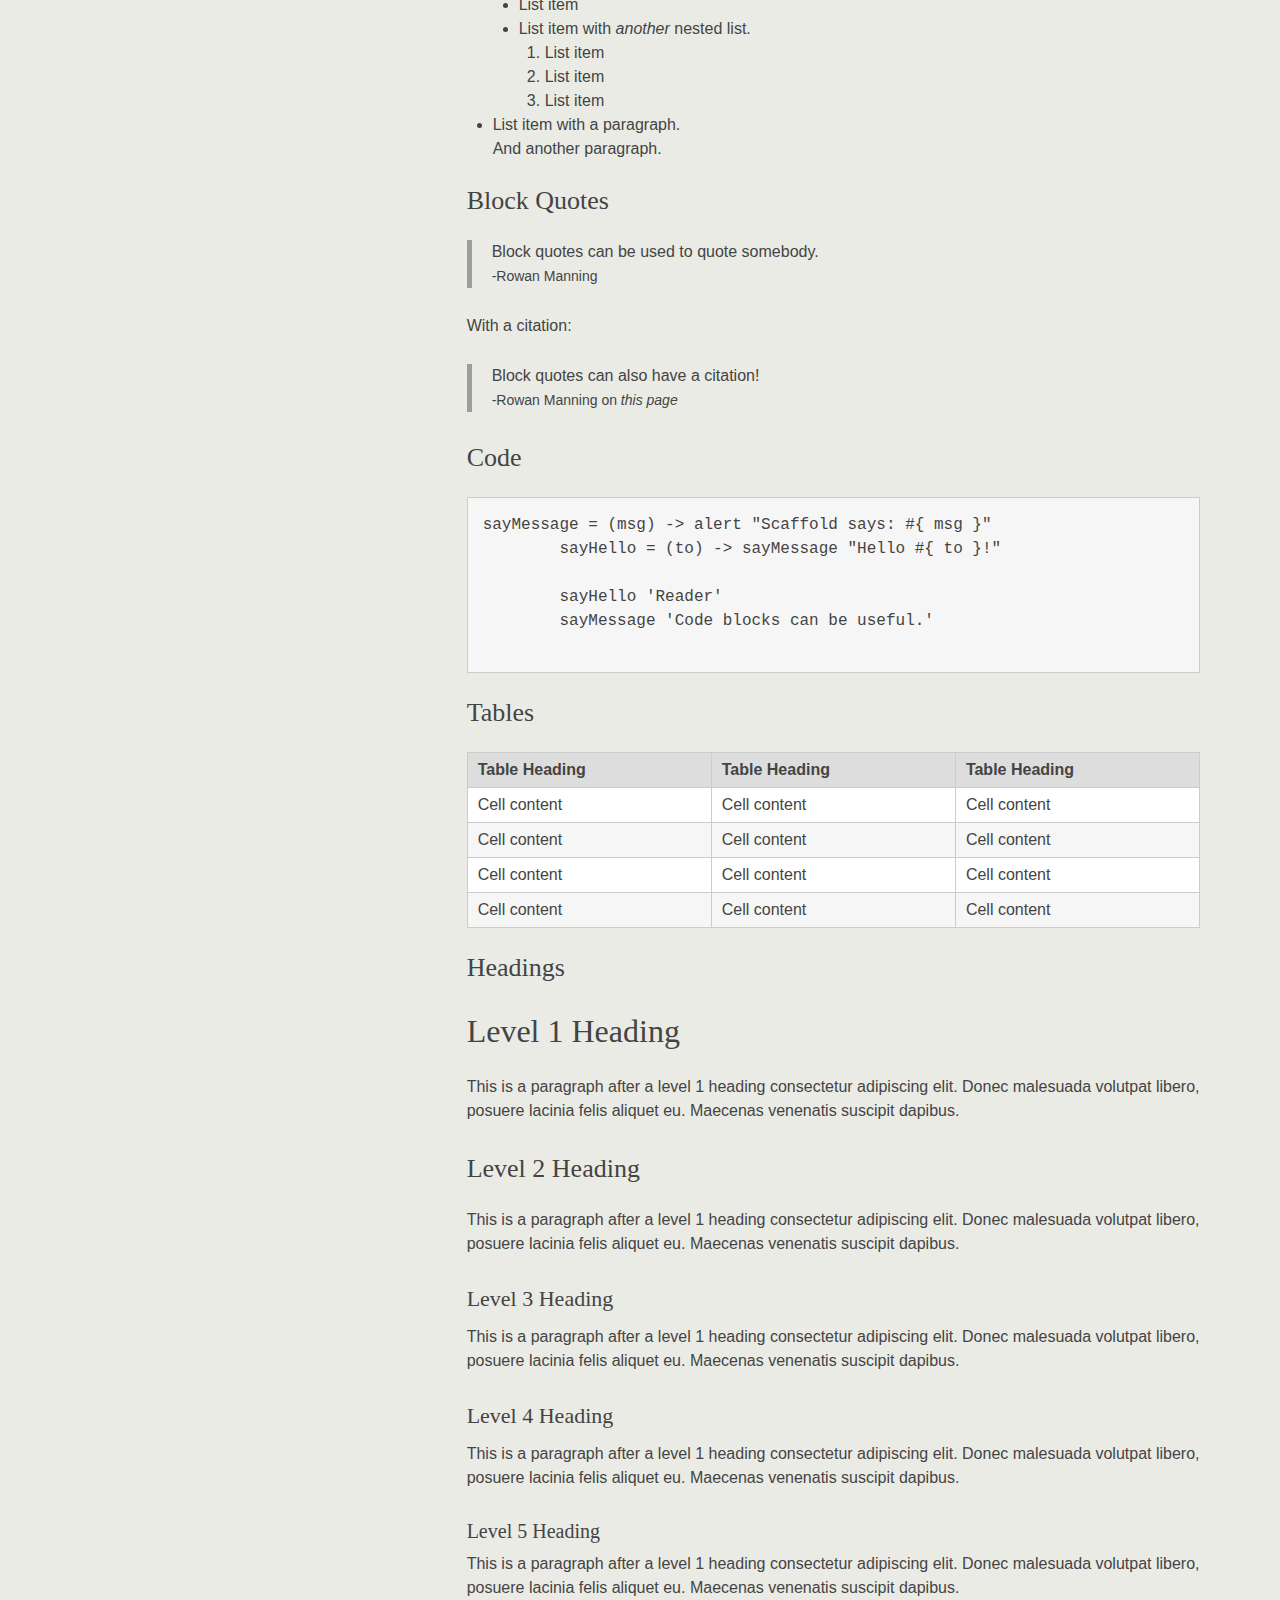
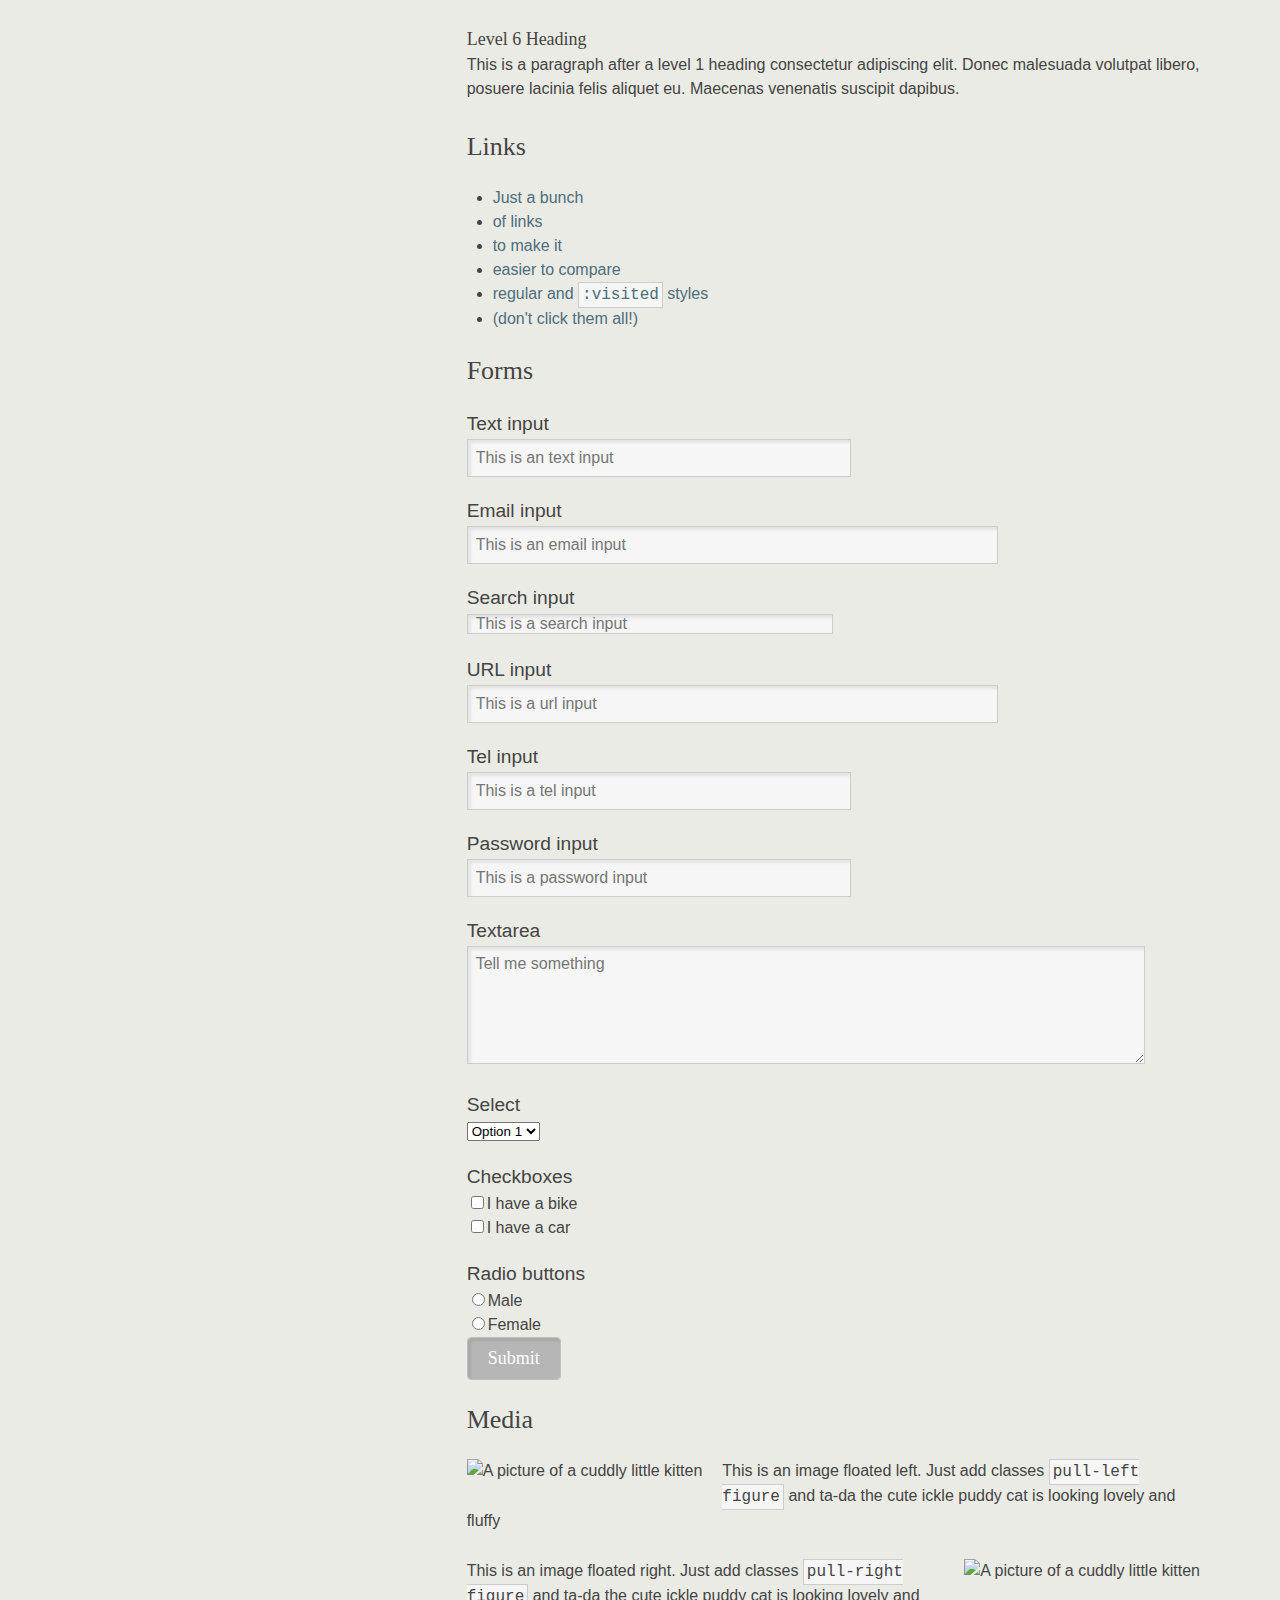
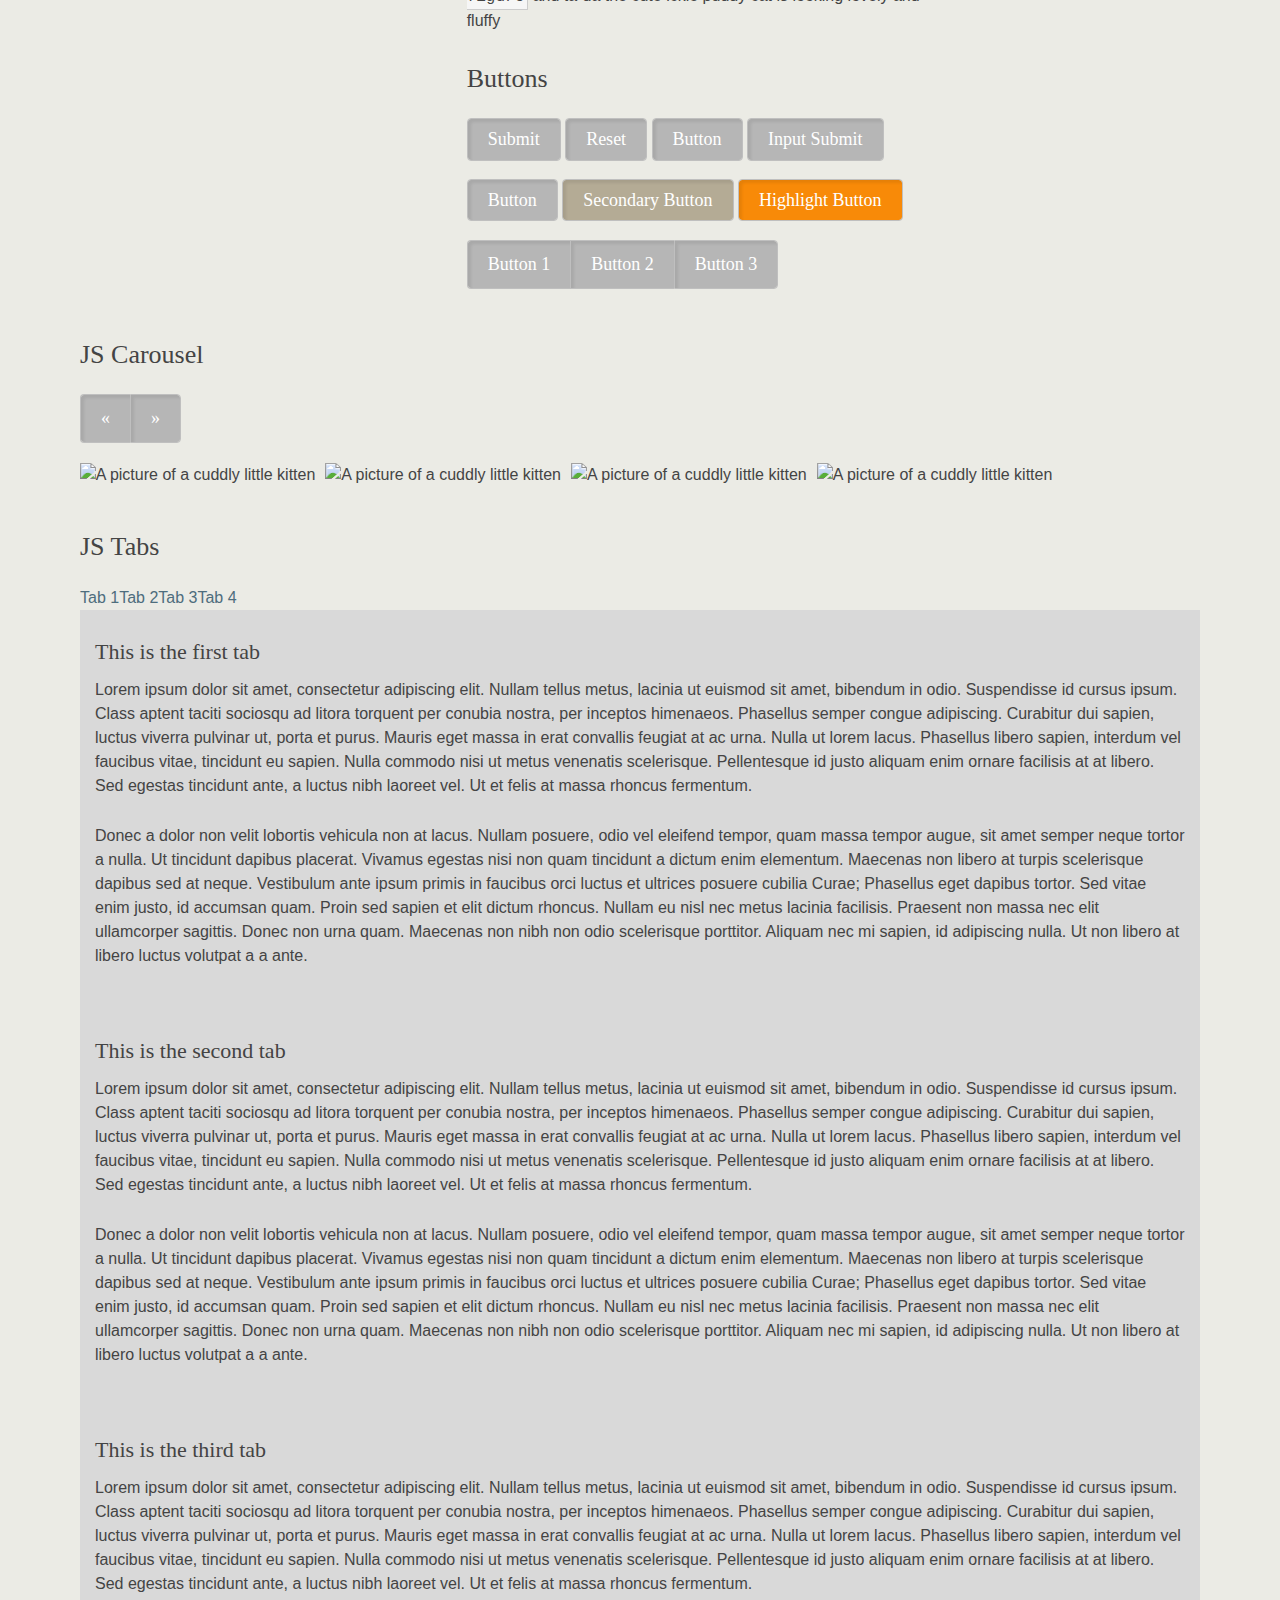
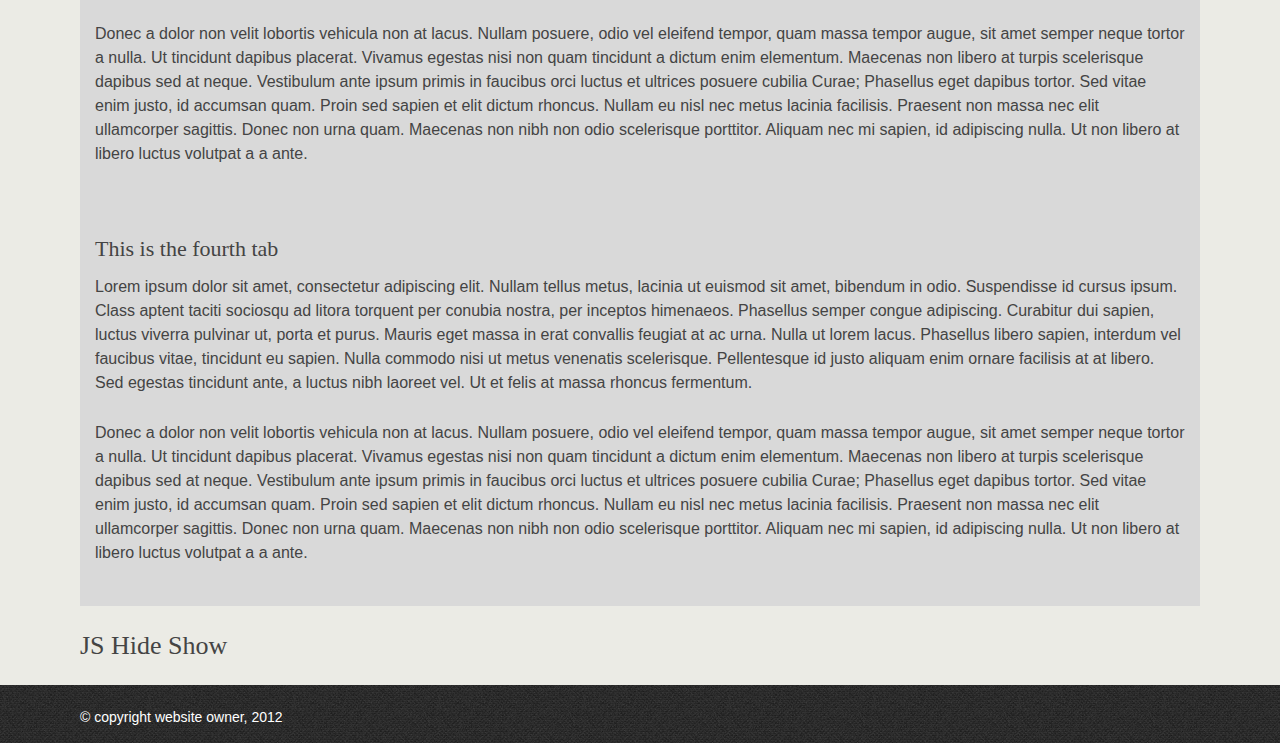
==== commit dc189e87: "Amends to markup and readme" ====
--- a/styleguide.html
+++ b/styleguide.html
@@ -10,7 +10,12 @@
 	<link rel="stylesheet" href="css/main.css" type="text/css" media="screen" />
 
 </head>
-<body>
+<!--[if IE 7]><body class="no-javascript ie7"><![endif]-->
+<!--[if IE 8]><body class="no-javascript ie8"><![endif]-->
+<!--[if IE 9]><body class="no-javascript ie9"><![endif]-->
+<!--[if !IE]>-->
+<body class="no-javascript">
+<!--<![endif]-->
     <header>
         <div class="header">
             <div class="grid">
@@ -36,10 +41,19 @@
                         <li><a href="#buttons">Buttons</a></li>
                         <li><a href="#media">Media</a></li>
                     </ul>
+
+                    <div class="box">
+                        <ul class="list spaced crunch">
+                            <li><a href="#carousel">JS Carousel</a></li>
+                            <li><a href="#tabs">JS Tabs</a></li>
+                    </ul>
+
+                    </div>
+                    
                     <div class="box spaced">
                         <p>This is a standard box with spacing</p>
                     </div>
-                    <div class="box secondary-box spaced">
+                    <div class="secondary-box spaced">
                         <p>This is a secondary box with spacing</p>
                     </div>
                 </div>
@@ -313,11 +327,12 @@
         <div class="js">
             <div class="grid">
                 <div class="col-12">
+                    <h2 id="carousel">JS Carousel</h2>
                     <div data-type="carousel" class="carousel">
 
                         <ol class="floated list clearfix button-group">
                             <li><a class="first button" data-role="leftButton" href="#">&laquo;</a></li>
-                            <li><a class="last button" data-role="rightButton"  href="#">&raquo;</a></li>
+                            <li class="pull-right"><a class="last button" data-role="rightButton"  href="#">&raquo;</a></li>
                         </ol>
 
                         <div class="carousel-wrapper" data-role="carouselWrapper">
@@ -341,6 +356,72 @@
                         </div>
                     </div>
                 </div>
+
+
+                <div class="col-12">
+                    <h2 id="tabs">JS Tabs</h2>
+                    <div data-role="tabWrapper" class="tab-wrapper">
+                        <ul class="floated list clearfix crunch-bottom tab-nav" data-role="tabNav">
+                            <li>
+                                <a data-role="tabTrigger" href="#tab-target1">
+                                    Tab 1
+                                </a>
+                            </li>
+                            <li>
+                                <a data-role="tabTrigger" href="#tab-target2">
+                                    Tab 2
+                                </a>
+                            </li>
+                            <li>
+                                <a data-role="tabTrigger" href="#tab-target3">
+                                    Tab 3
+                                </a>
+                            </li>
+                            <li>
+                                <a data-role="tabTrigger" href="#tab-target4">
+                                    Tab 4
+                                </a>
+                            </li>
+                        </ul>
+
+                        <div id="tab-target1" class="tab-target secondary-box spaced" data-role="tabTarget">
+                            <h4>This is the first tab</h4>
+
+                            <p>Lorem ipsum dolor sit amet, consectetur adipiscing elit. Nullam tellus metus, lacinia ut euismod sit amet, bibendum in odio. Suspendisse id cursus ipsum. Class aptent taciti sociosqu ad litora torquent per conubia nostra, per inceptos himenaeos. Phasellus semper congue adipiscing. Curabitur dui sapien, luctus viverra pulvinar ut, porta et purus. Mauris eget massa in erat convallis feugiat at ac urna. Nulla ut lorem lacus. Phasellus libero sapien, interdum vel faucibus vitae, tincidunt eu sapien. Nulla commodo nisi ut metus venenatis scelerisque. Pellentesque id justo aliquam enim ornare facilisis at at libero. Sed egestas tincidunt ante, a luctus nibh laoreet vel. Ut et felis at massa rhoncus fermentum.</p>
+
+                            <p>Donec a dolor non velit lobortis vehicula non at lacus. Nullam posuere, odio vel eleifend tempor, quam massa tempor augue, sit amet semper neque tortor a nulla. Ut tincidunt dapibus placerat. Vivamus egestas nisi non quam tincidunt a dictum enim elementum. Maecenas non libero at turpis scelerisque dapibus sed at neque. Vestibulum ante ipsum primis in faucibus orci luctus et ultrices posuere cubilia Curae; Phasellus eget dapibus tortor. Sed vitae enim justo, id accumsan quam. Proin sed sapien et elit dictum rhoncus. Nullam eu nisl nec metus lacinia facilisis. Praesent non massa nec elit ullamcorper sagittis. Donec non urna quam. Maecenas non nibh non odio scelerisque porttitor. Aliquam nec mi sapien, id adipiscing nulla. Ut non libero at libero luctus volutpat a a ante.</p>
+                        </div>
+
+                        <div id="tab-target2" class="tab-target secondary-box spaced" data-role="tabTarget">
+                            <h4>This is the second tab</h4>
+
+                            <p>Lorem ipsum dolor sit amet, consectetur adipiscing elit. Nullam tellus metus, lacinia ut euismod sit amet, bibendum in odio. Suspendisse id cursus ipsum. Class aptent taciti sociosqu ad litora torquent per conubia nostra, per inceptos himenaeos. Phasellus semper congue adipiscing. Curabitur dui sapien, luctus viverra pulvinar ut, porta et purus. Mauris eget massa in erat convallis feugiat at ac urna. Nulla ut lorem lacus. Phasellus libero sapien, interdum vel faucibus vitae, tincidunt eu sapien. Nulla commodo nisi ut metus venenatis scelerisque. Pellentesque id justo aliquam enim ornare facilisis at at libero. Sed egestas tincidunt ante, a luctus nibh laoreet vel. Ut et felis at massa rhoncus fermentum.</p>
+
+                            <p>Donec a dolor non velit lobortis vehicula non at lacus. Nullam posuere, odio vel eleifend tempor, quam massa tempor augue, sit amet semper neque tortor a nulla. Ut tincidunt dapibus placerat. Vivamus egestas nisi non quam tincidunt a dictum enim elementum. Maecenas non libero at turpis scelerisque dapibus sed at neque. Vestibulum ante ipsum primis in faucibus orci luctus et ultrices posuere cubilia Curae; Phasellus eget dapibus tortor. Sed vitae enim justo, id accumsan quam. Proin sed sapien et elit dictum rhoncus. Nullam eu nisl nec metus lacinia facilisis. Praesent non massa nec elit ullamcorper sagittis. Donec non urna quam. Maecenas non nibh non odio scelerisque porttitor. Aliquam nec mi sapien, id adipiscing nulla. Ut non libero at libero luctus volutpat a a ante.</p>
+                        </div>
+
+                        <div id="tab-target3" class="tab-target secondary-box spaced" data-role="tabTarget">
+                            <h4>This is the third tab</h4>
+
+                            <p>Lorem ipsum dolor sit amet, consectetur adipiscing elit. Nullam tellus metus, lacinia ut euismod sit amet, bibendum in odio. Suspendisse id cursus ipsum. Class aptent taciti sociosqu ad litora torquent per conubia nostra, per inceptos himenaeos. Phasellus semper congue adipiscing. Curabitur dui sapien, luctus viverra pulvinar ut, porta et purus. Mauris eget massa in erat convallis feugiat at ac urna. Nulla ut lorem lacus. Phasellus libero sapien, interdum vel faucibus vitae, tincidunt eu sapien. Nulla commodo nisi ut metus venenatis scelerisque. Pellentesque id justo aliquam enim ornare facilisis at at libero. Sed egestas tincidunt ante, a luctus nibh laoreet vel. Ut et felis at massa rhoncus fermentum.</p>
+
+                            <p>Donec a dolor non velit lobortis vehicula non at lacus. Nullam posuere, odio vel eleifend tempor, quam massa tempor augue, sit amet semper neque tortor a nulla. Ut tincidunt dapibus placerat. Vivamus egestas nisi non quam tincidunt a dictum enim elementum. Maecenas non libero at turpis scelerisque dapibus sed at neque. Vestibulum ante ipsum primis in faucibus orci luctus et ultrices posuere cubilia Curae; Phasellus eget dapibus tortor. Sed vitae enim justo, id accumsan quam. Proin sed sapien et elit dictum rhoncus. Nullam eu nisl nec metus lacinia facilisis. Praesent non massa nec elit ullamcorper sagittis. Donec non urna quam. Maecenas non nibh non odio scelerisque porttitor. Aliquam nec mi sapien, id adipiscing nulla. Ut non libero at libero luctus volutpat a a ante.</p>
+                        </div>
+
+                        <div id="tab-target4" class="tab-target secondary-box spaced" data-role="tabTarget">
+                            <h4>This is the fourth tab</h4>
+
+                            <p>Lorem ipsum dolor sit amet, consectetur adipiscing elit. Nullam tellus metus, lacinia ut euismod sit amet, bibendum in odio. Suspendisse id cursus ipsum. Class aptent taciti sociosqu ad litora torquent per conubia nostra, per inceptos himenaeos. Phasellus semper congue adipiscing. Curabitur dui sapien, luctus viverra pulvinar ut, porta et purus. Mauris eget massa in erat convallis feugiat at ac urna. Nulla ut lorem lacus. Phasellus libero sapien, interdum vel faucibus vitae, tincidunt eu sapien. Nulla commodo nisi ut metus venenatis scelerisque. Pellentesque id justo aliquam enim ornare facilisis at at libero. Sed egestas tincidunt ante, a luctus nibh laoreet vel. Ut et felis at massa rhoncus fermentum.</p>
+
+                            <p>Donec a dolor non velit lobortis vehicula non at lacus. Nullam posuere, odio vel eleifend tempor, quam massa tempor augue, sit amet semper neque tortor a nulla. Ut tincidunt dapibus placerat. Vivamus egestas nisi non quam tincidunt a dictum enim elementum. Maecenas non libero at turpis scelerisque dapibus sed at neque. Vestibulum ante ipsum primis in faucibus orci luctus et ultrices posuere cubilia Curae; Phasellus eget dapibus tortor. Sed vitae enim justo, id accumsan quam. Proin sed sapien et elit dictum rhoncus. Nullam eu nisl nec metus lacinia facilisis. Praesent non massa nec elit ullamcorper sagittis. Donec non urna quam. Maecenas non nibh non odio scelerisque porttitor. Aliquam nec mi sapien, id adipiscing nulla. Ut non libero at libero luctus volutpat a a ante.</p>
+                        </div>
+                    </div>
+                </div>
+
+                 <div class="col-12">
+                    <h2 id="hideshow">JS Hide Show</h2>
+                </div>
+
             </div>
         </div>
     </section>
@@ -358,6 +439,8 @@
     <!-- Javascript loveliness. -->
     <script type="text/javascript" src="js/jquery-1.8.2.min.js"></script>
     <script type="text/javascript" src="js/script.js" ></script>
+    <script type="text/javascript" src="js/carousel.js" ></script>
+    <script type="text/javascript" src="js/tabs.js" ></script>
     
 </body>
 </html>
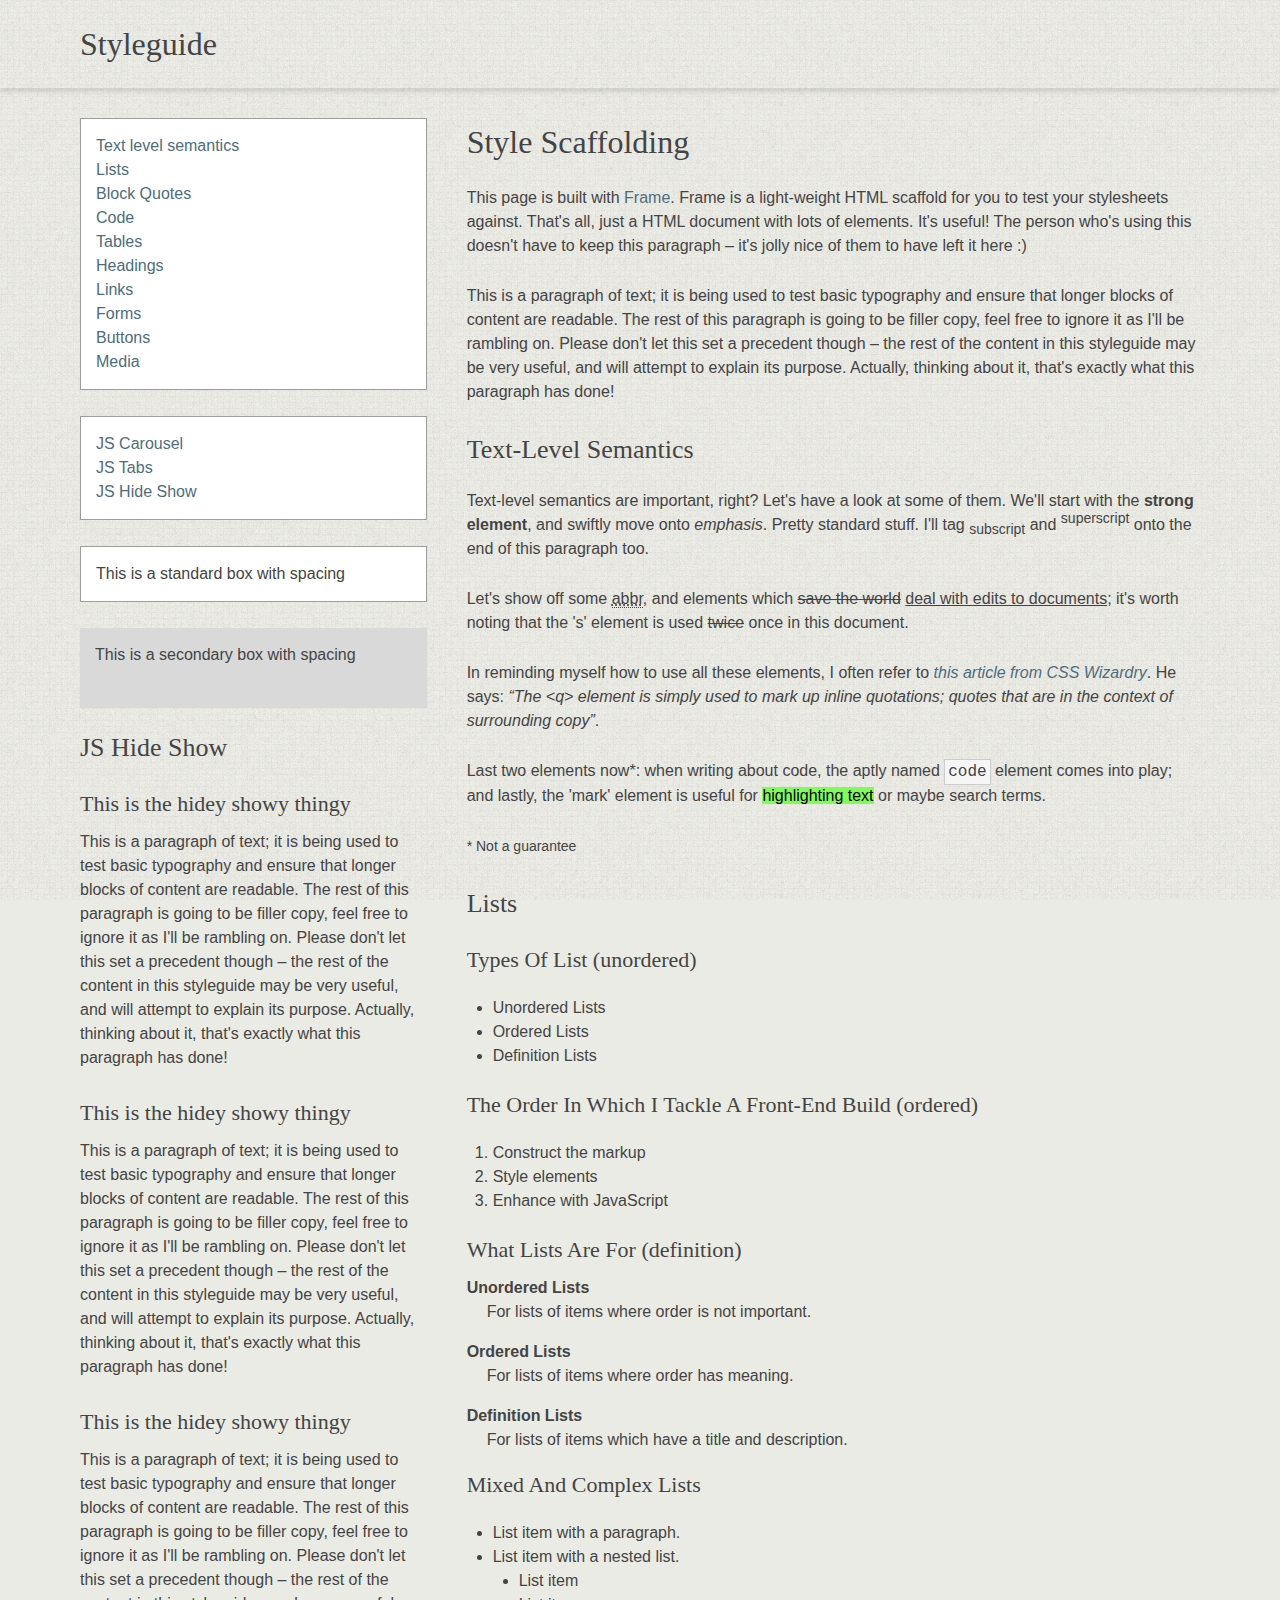
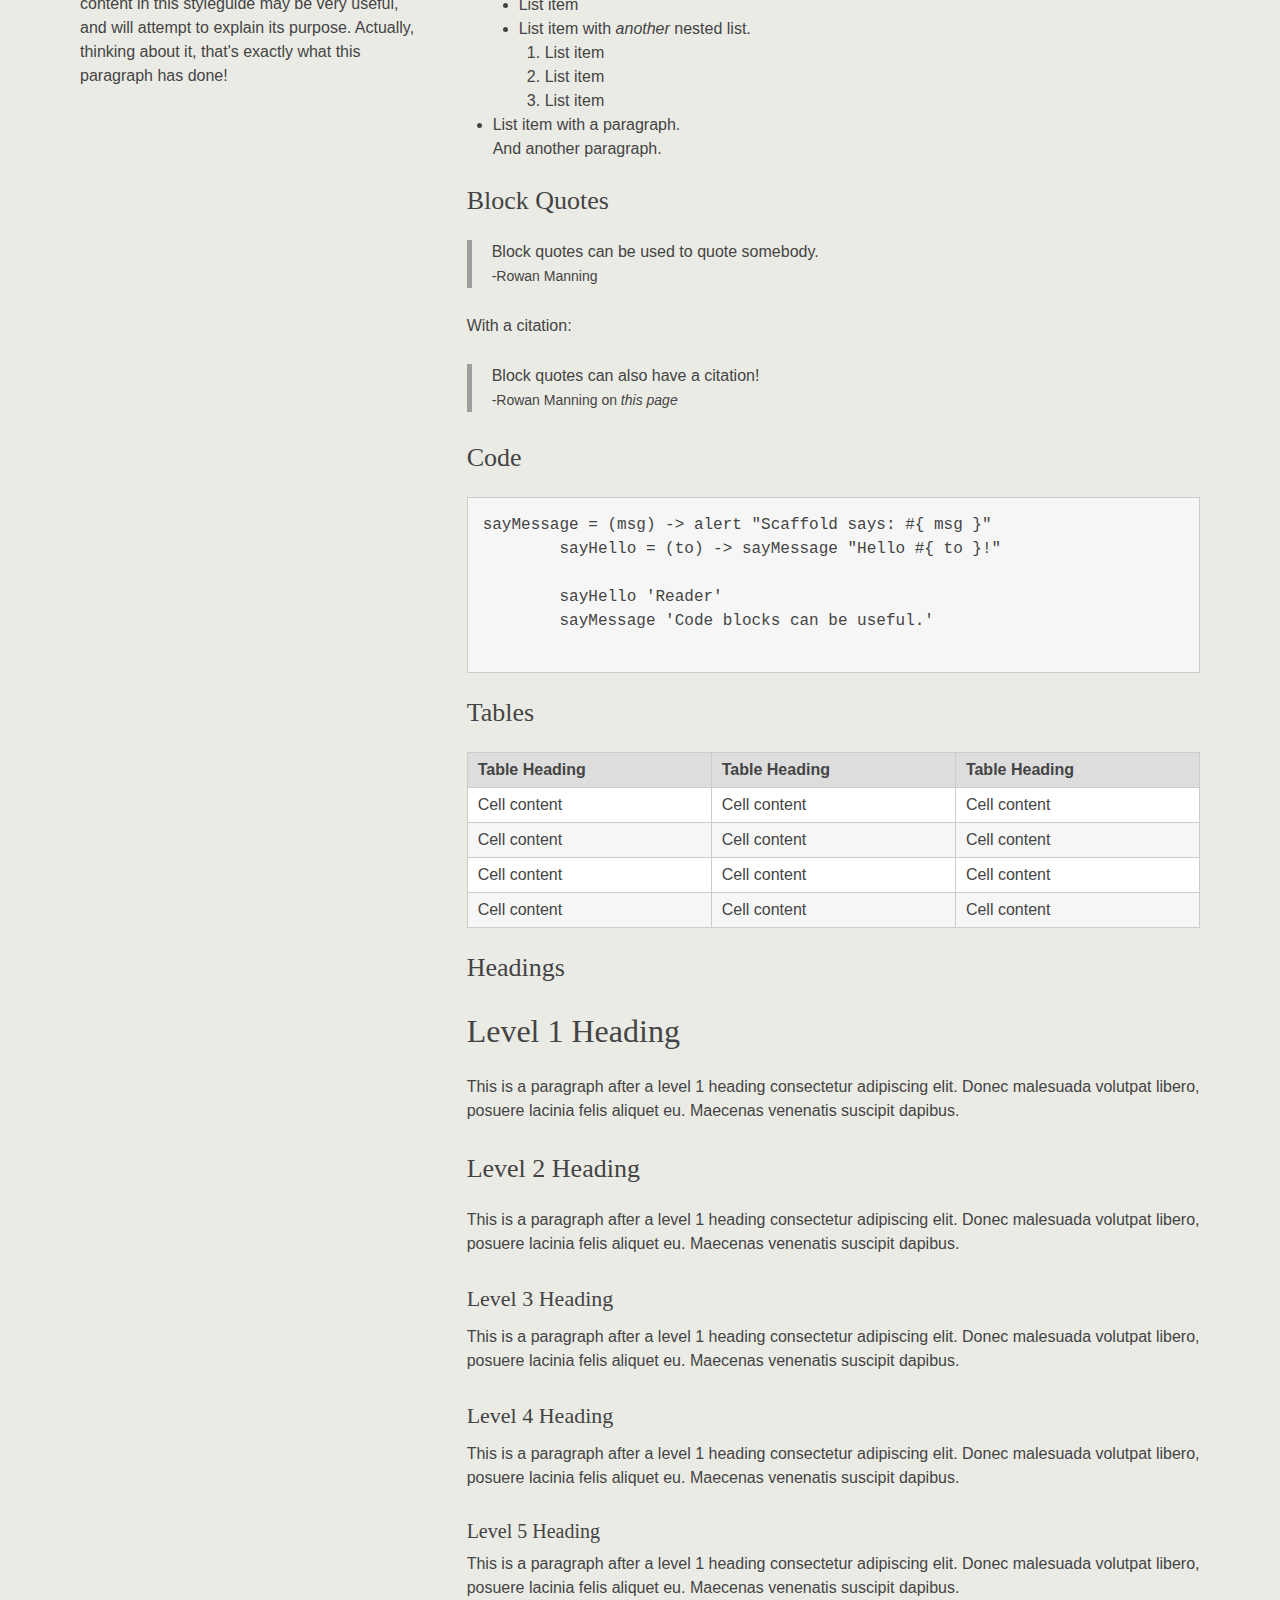
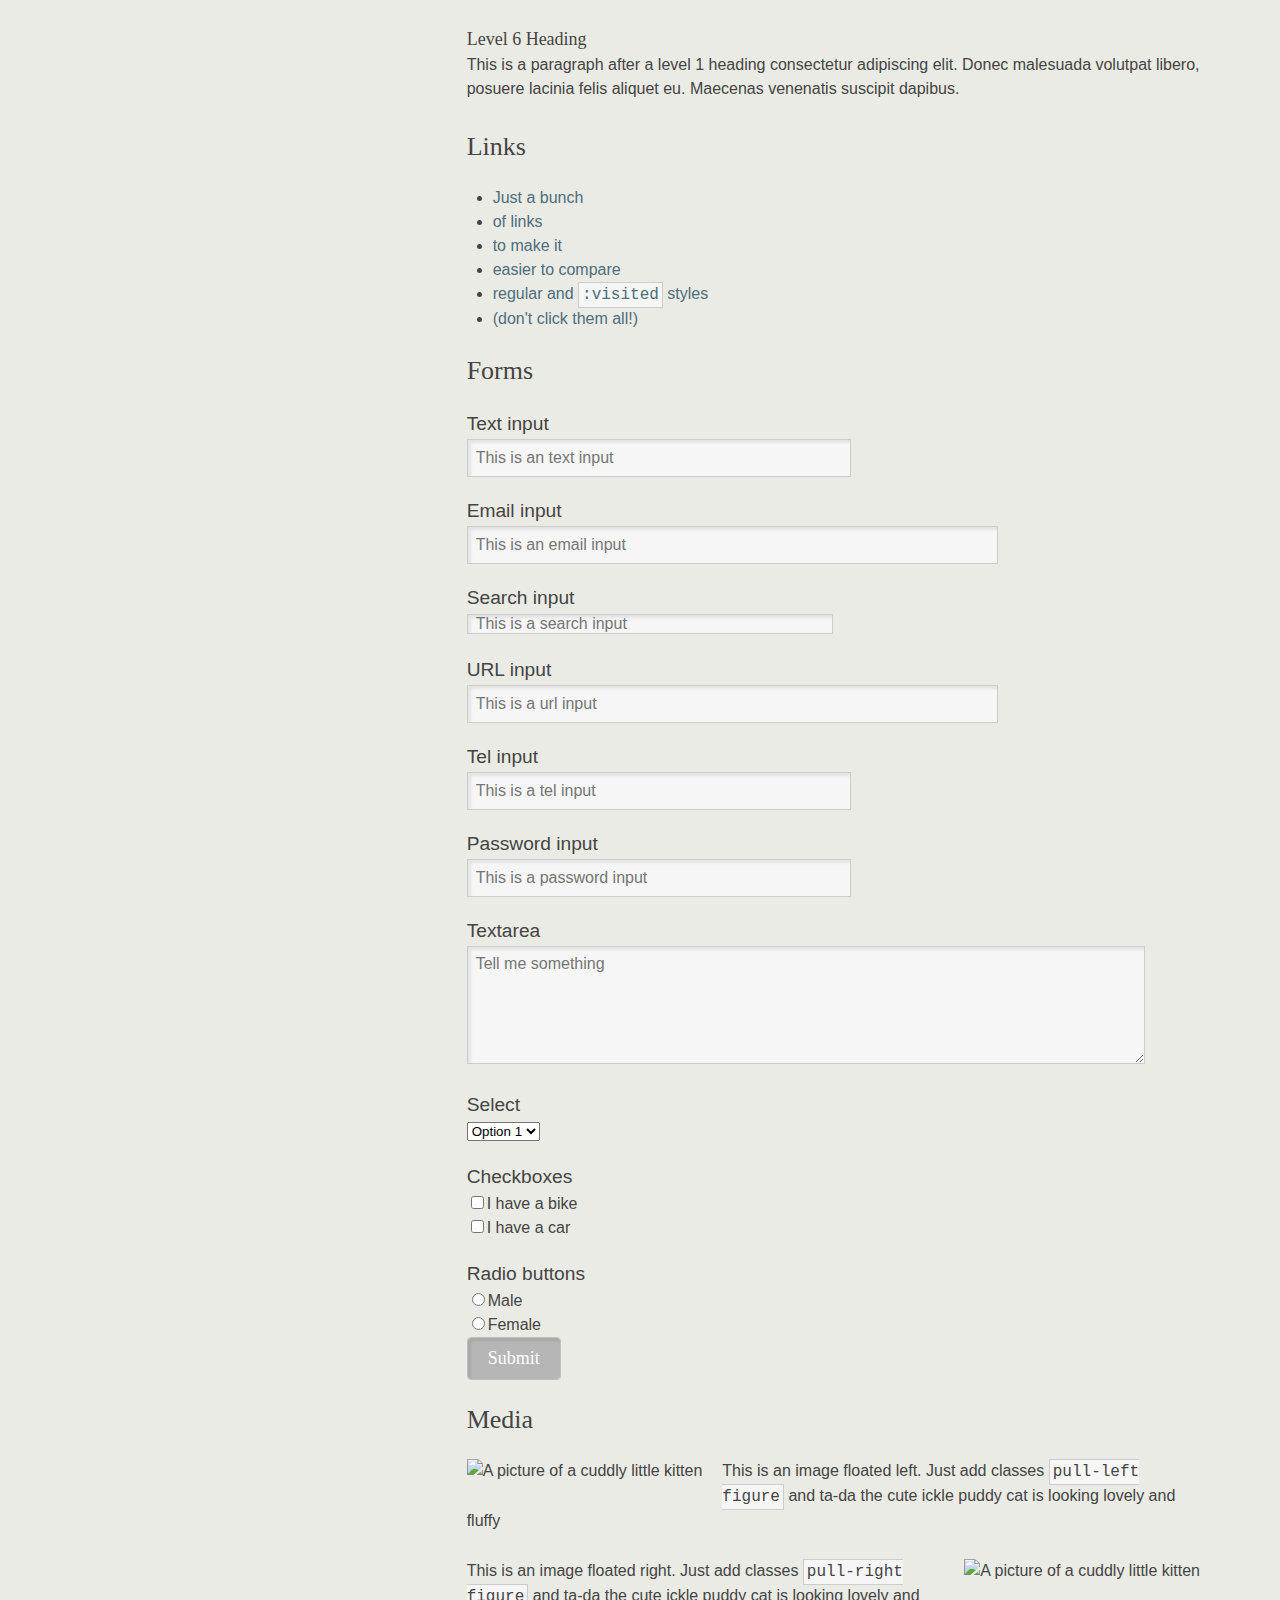
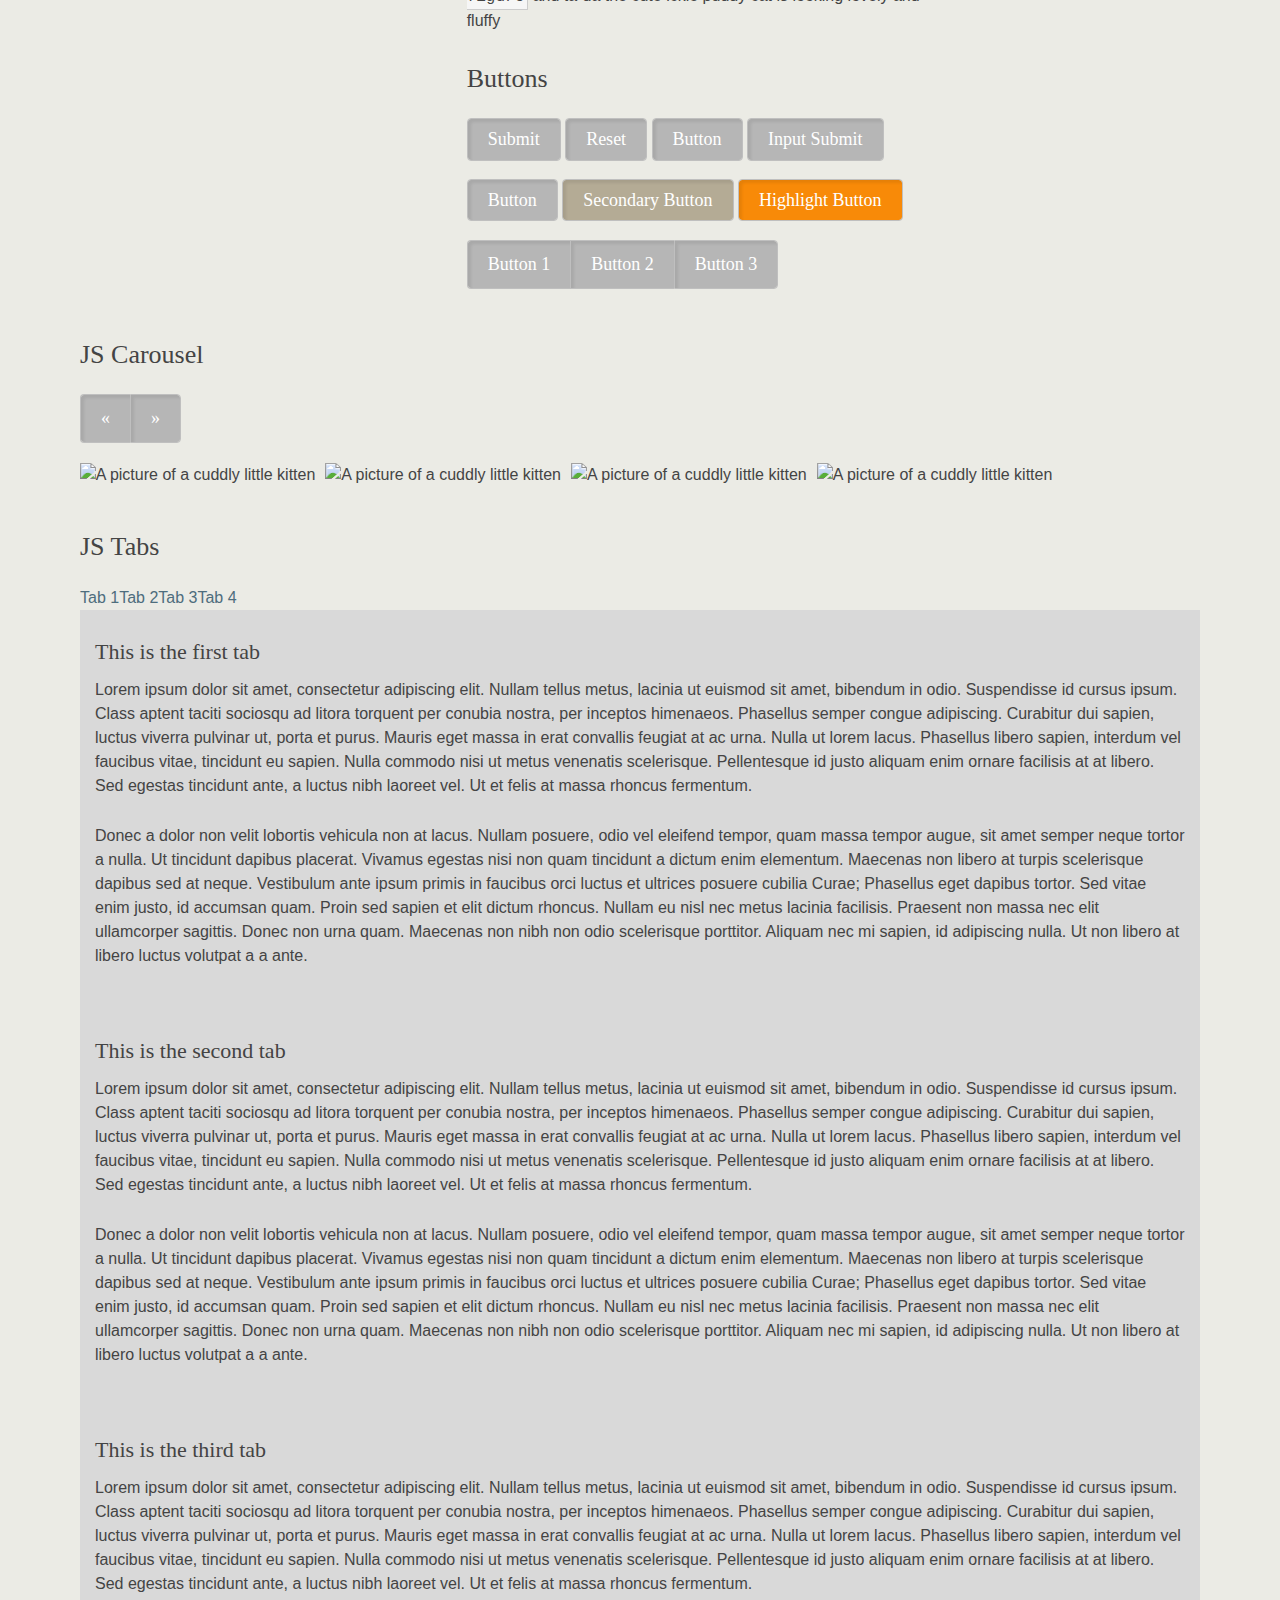
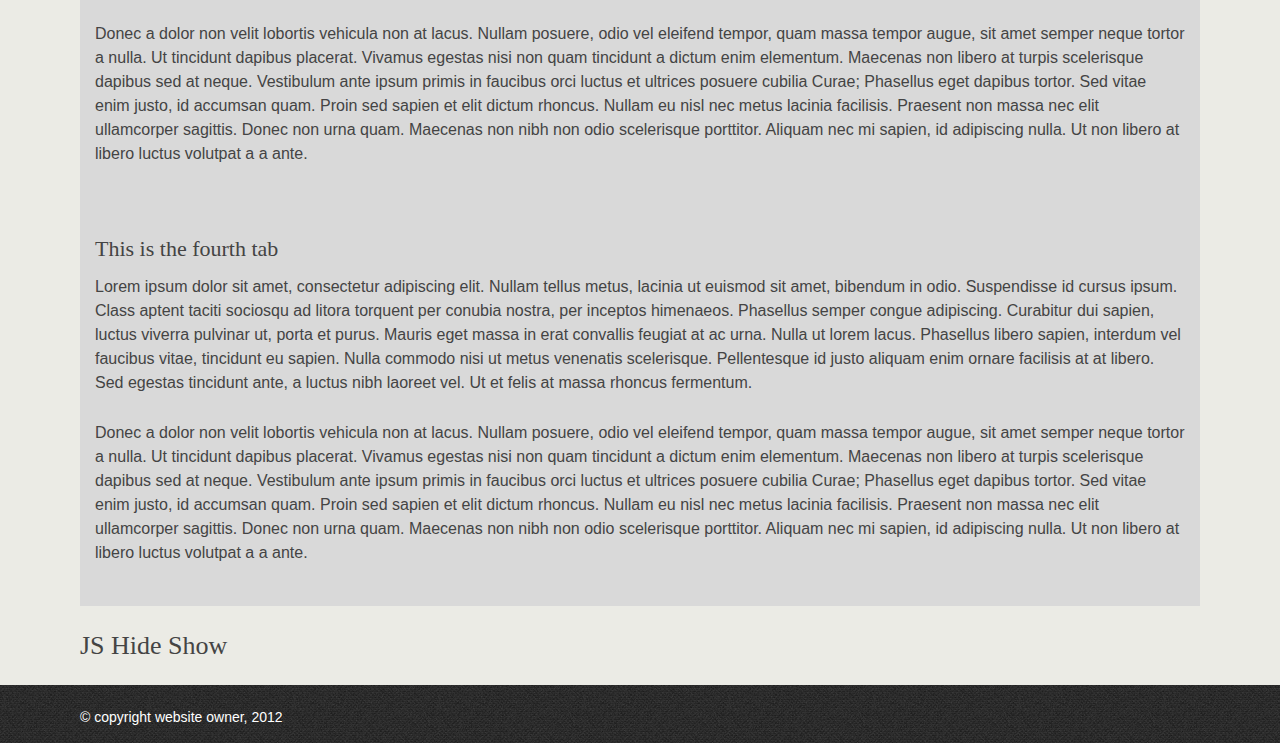
==== commit c1543436: "Updated readme" ====
--- a/styleguide.html
+++ b/styleguide.html
@@ -42,20 +42,39 @@
                         <li><a href="#media">Media</a></li>
                     </ul>
 
-                    <div class="box">
+                     <div class="box">
                         <ul class="list spaced crunch">
                             <li><a href="#carousel">JS Carousel</a></li>
                             <li><a href="#tabs">JS Tabs</a></li>
-                    </ul>
-
+                            <li><a href="#hideshow">JS Hide Show</a></li>
+                        </ul>
                     </div>
                     
                     <div class="box spaced">
                         <p>This is a standard box with spacing</p>
                     </div>
+
                     <div class="secondary-box spaced">
                         <p>This is a secondary box with spacing</p>
                     </div>
+
+                    <div id="hideshow" class="hideshow" data-role="hideShowWrapper">
+                        <h2>JS Hide Show</h2>
+                        <h3 class="hide-show-trigger" data-role="hideShowTrigger">This is the hidey showy thingy<span class="icon">&nbsp;</span></h3>
+                        <p class="hide-show-target" data-role="hideShowTarget">
+                            This is a paragraph of text; it is being used to test basic typography and ensure that longer blocks of content are readable. The rest of this paragraph is going to be filler copy, feel free to ignore it as I'll be rambling on. Please don't let this set a precedent though – the rest of the content in this styleguide may be very useful, and will attempt to explain its purpose. Actually, thinking about it, that's exactly what this paragraph has done!
+                        </p>
+                        <h3 class="hide-show-trigger" data-role="hideShowTrigger">This is the hidey showy thingy<span class="icon">&nbsp;</span></h3>
+                        <p class="hide-show-target" data-role="hideShowTarget">
+                            This is a paragraph of text; it is being used to test basic typography and ensure that longer blocks of content are readable. The rest of this paragraph is going to be filler copy, feel free to ignore it as I'll be rambling on. Please don't let this set a precedent though – the rest of the content in this styleguide may be very useful, and will attempt to explain its purpose. Actually, thinking about it, that's exactly what this paragraph has done!
+                        </p>
+                        <h3 class="hide-show-trigger" data-role="hideShowTrigger">This is the hidey showy thingy<span class="icon">&nbsp;</span></h3>
+                        <p class="hide-show-target" data-role="hideShowTarget">
+                            This is a paragraph of text; it is being used to test basic typography and ensure that longer blocks of content are readable. The rest of this paragraph is going to be filler copy, feel free to ignore it as I'll be rambling on. Please don't let this set a precedent though – the rest of the content in this styleguide may be very useful, and will attempt to explain its purpose. Actually, thinking about it, that's exactly what this paragraph has done!
+                        </p>
+                        
+                    </div>
+
                 </div>
             </aside>
         </div>
@@ -430,7 +449,7 @@
         <div class="footer">
             <div class="grid">
                 <div class="col-12">
-                    <small>&copy; copyright website owner, 2012 </small>
+                    <small>&copy; copyright website owner, 2012</small>
                 </div>
             </div>
         </div>
@@ -441,6 +460,7 @@
     <script type="text/javascript" src="js/script.js" ></script>
     <script type="text/javascript" src="js/carousel.js" ></script>
     <script type="text/javascript" src="js/tabs.js" ></script>
+    <script type="text/javascript" src="js/hideshow.js" ></script>
     
 </body>
 </html>
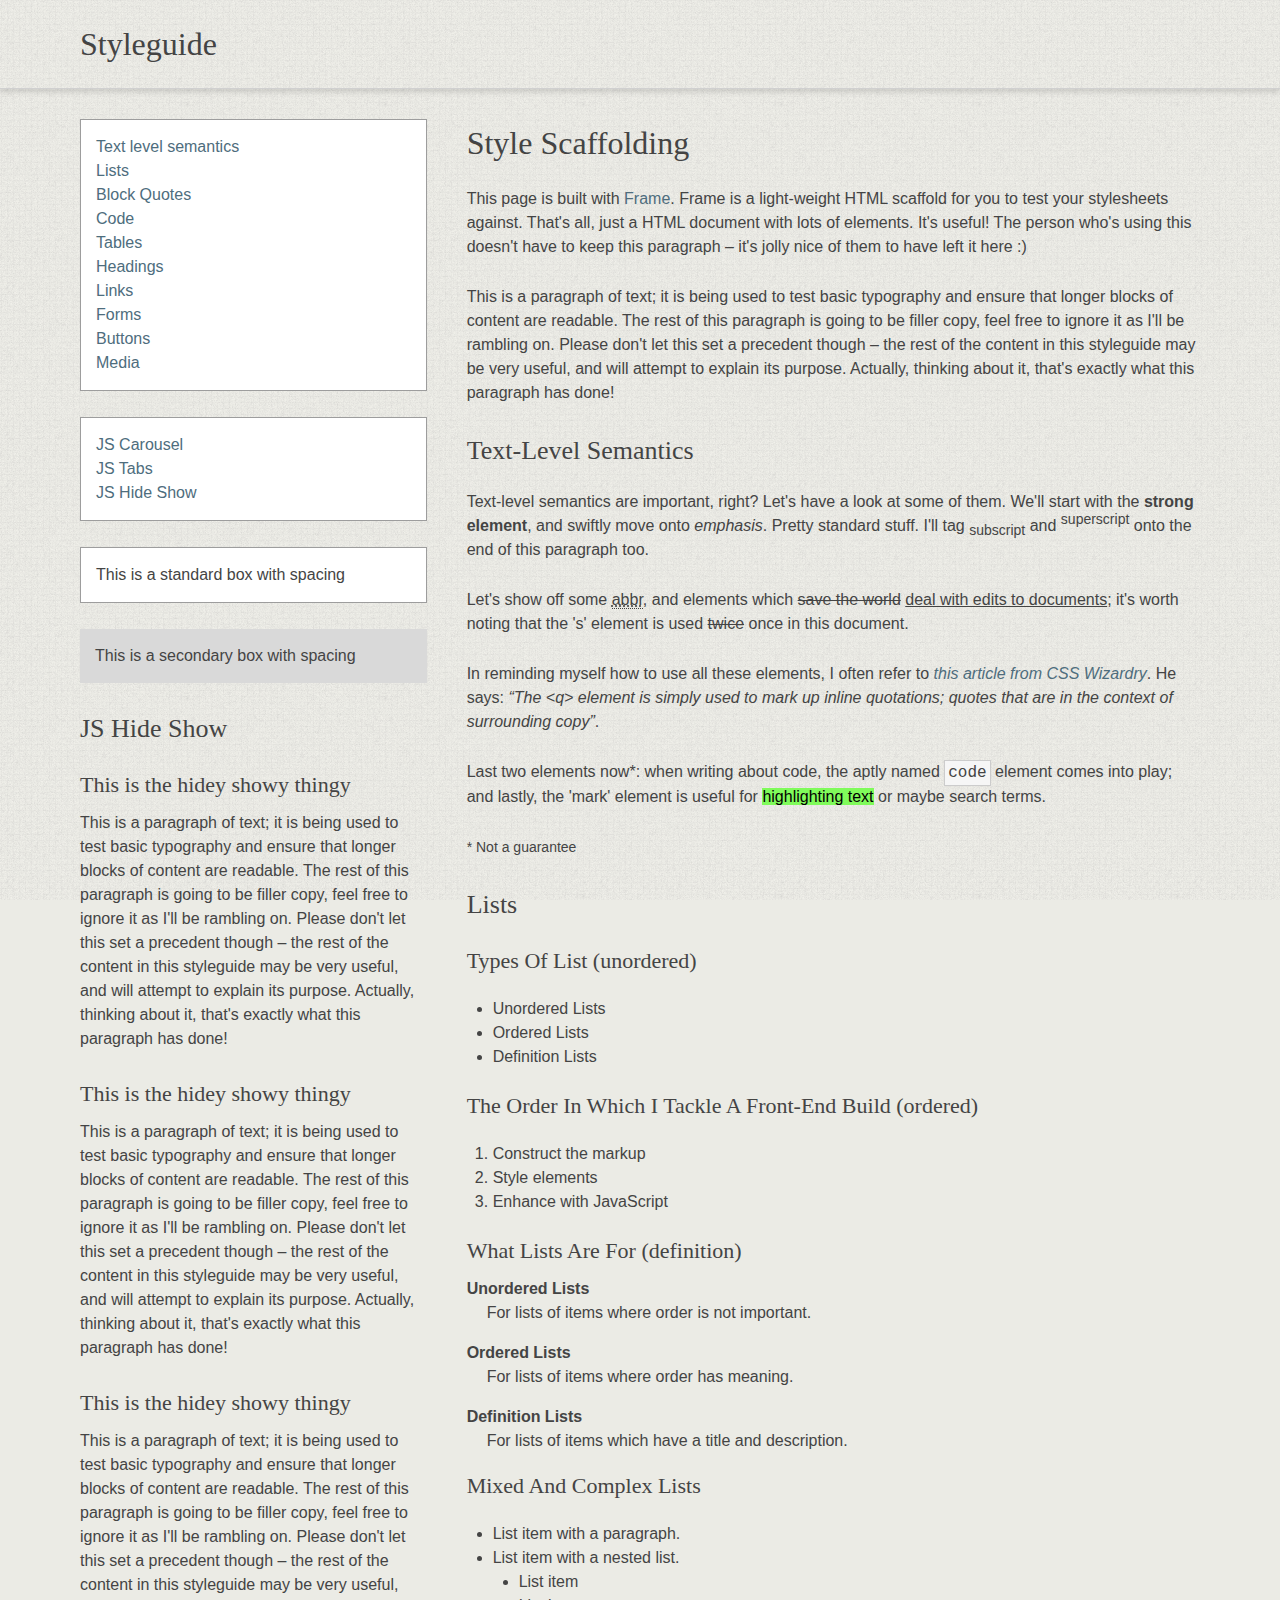
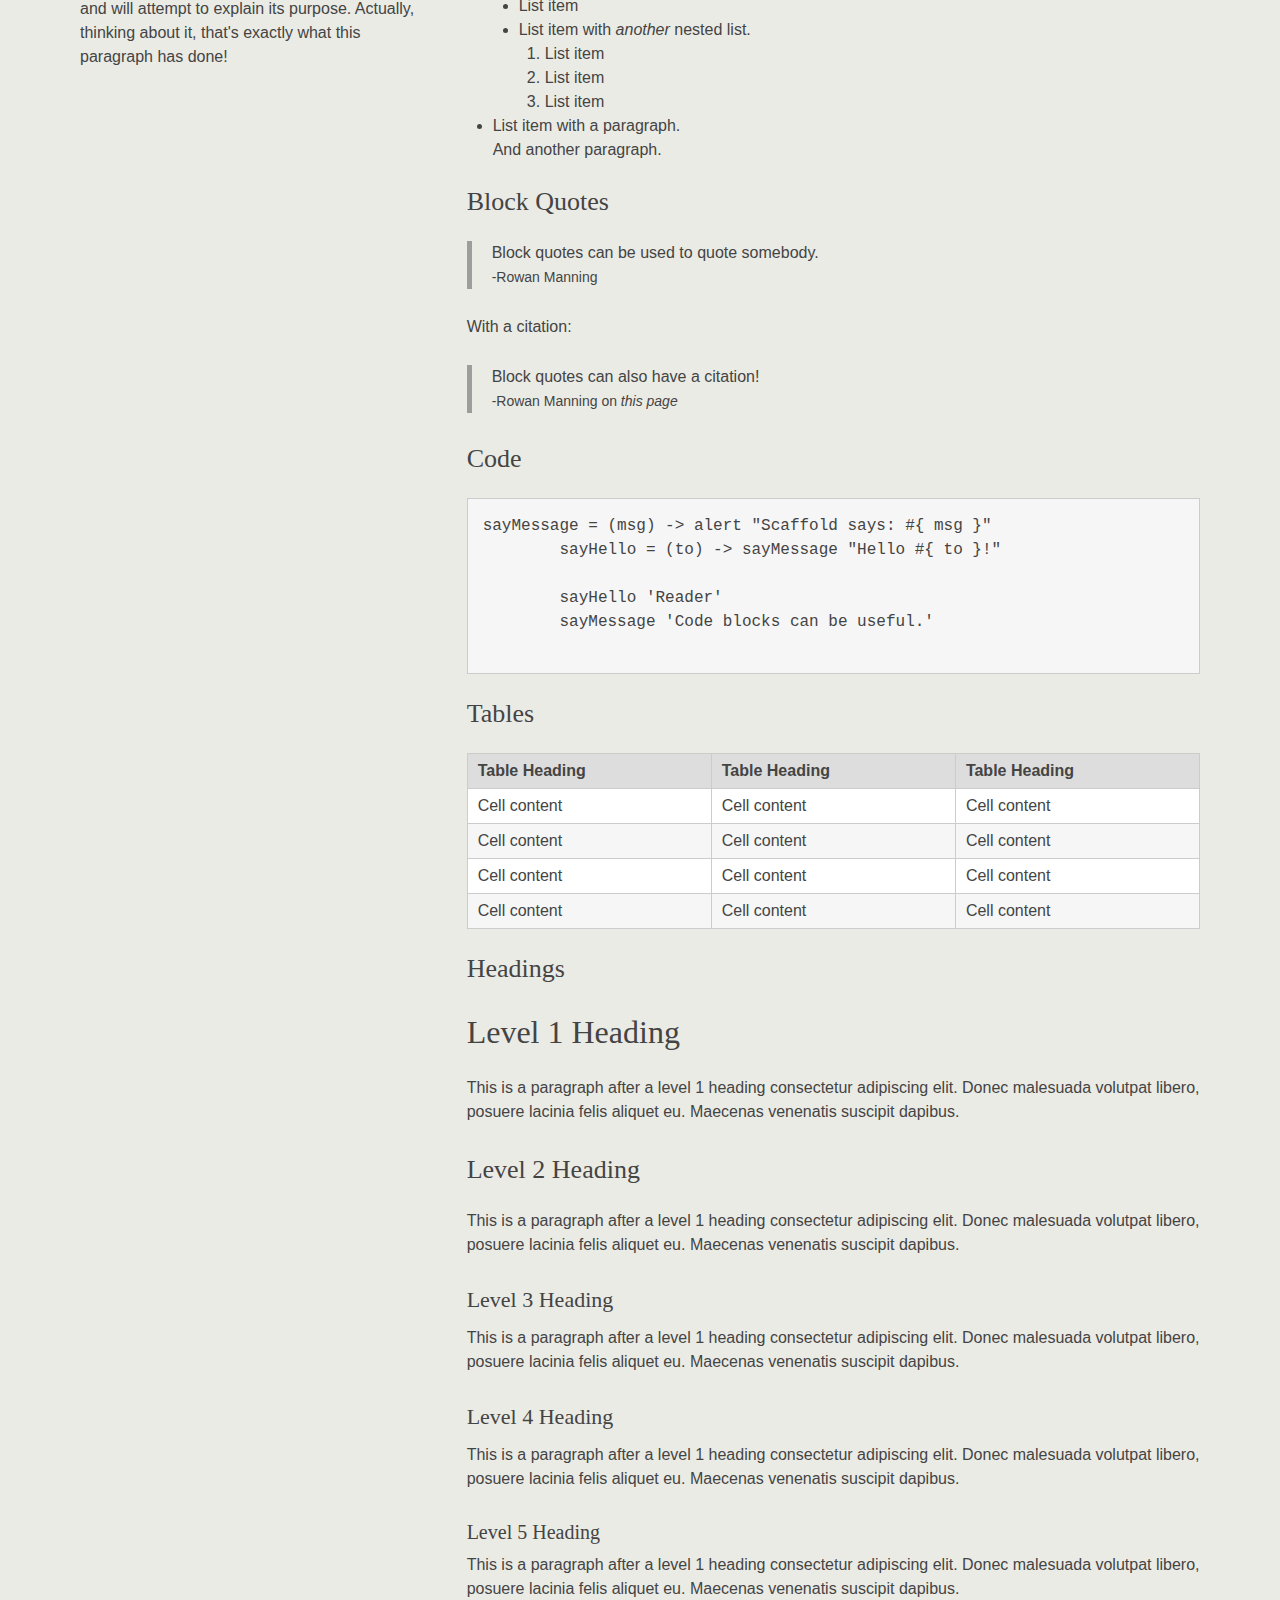
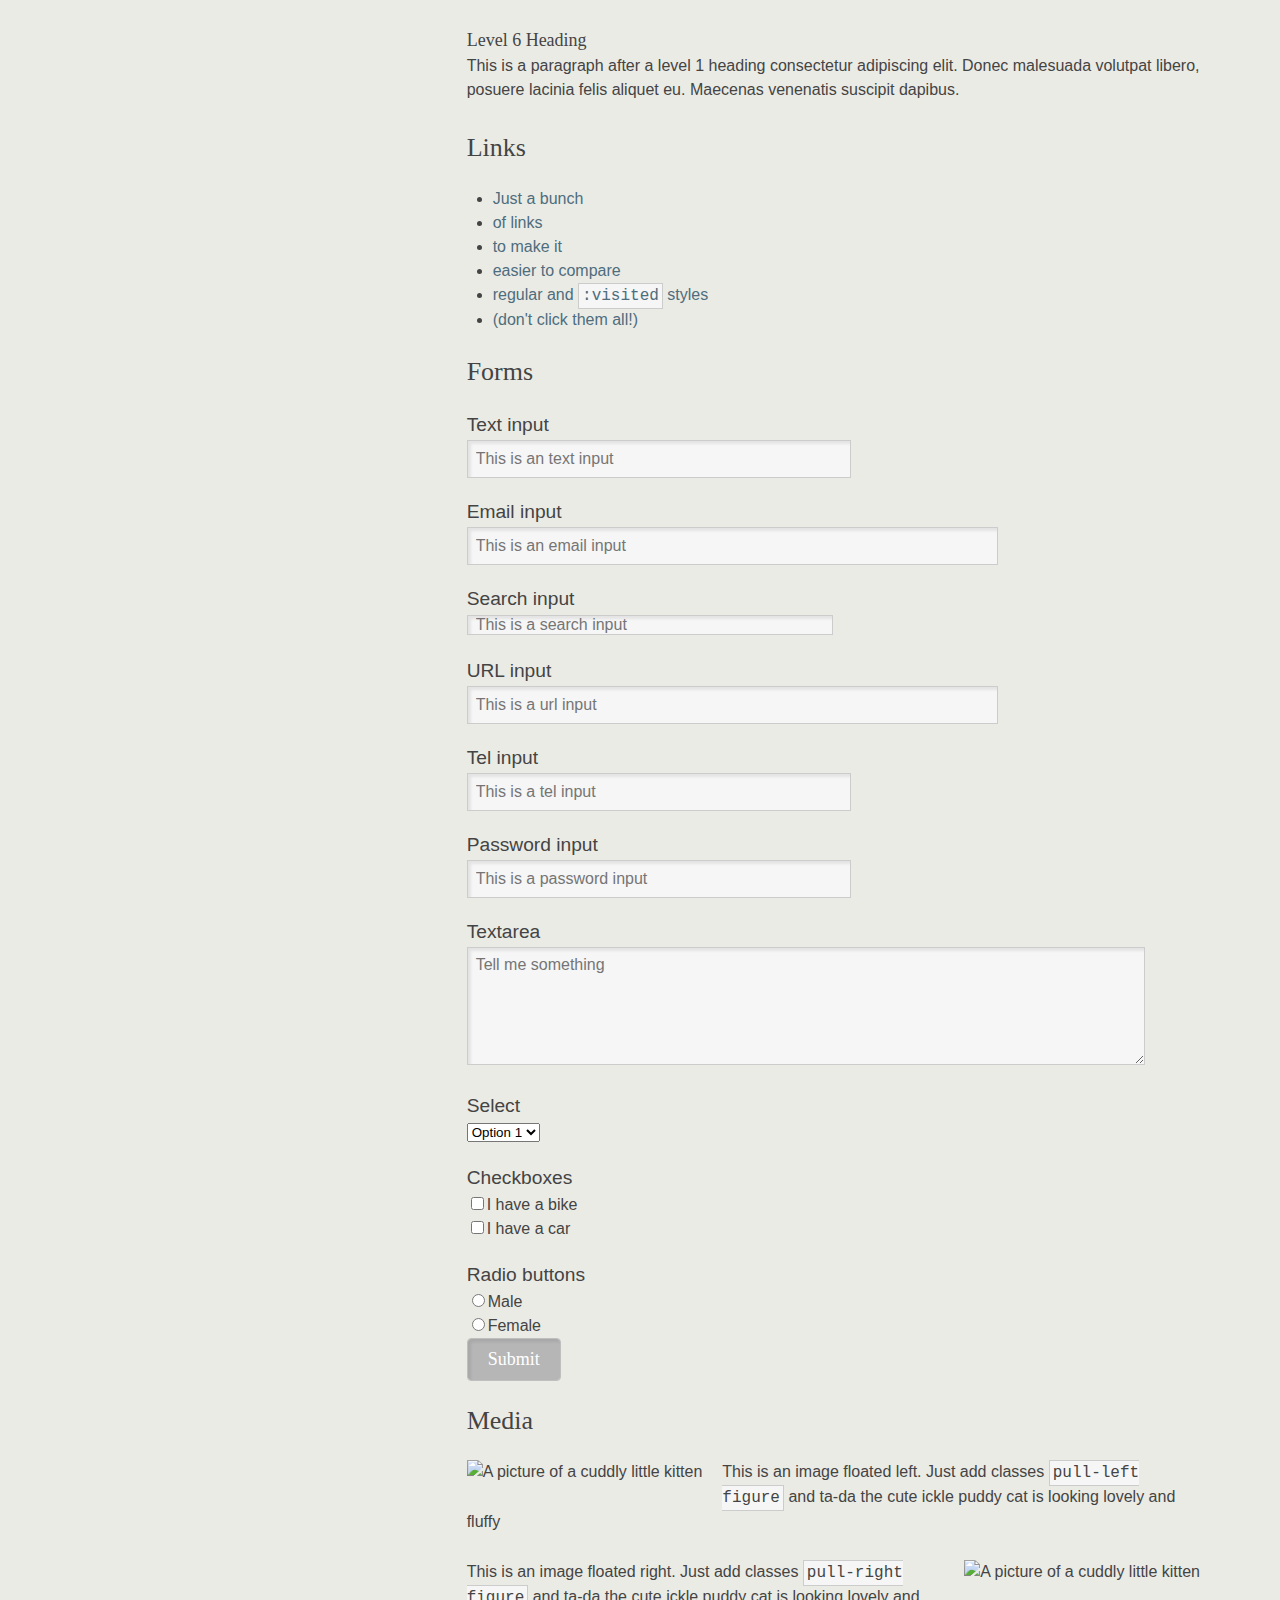
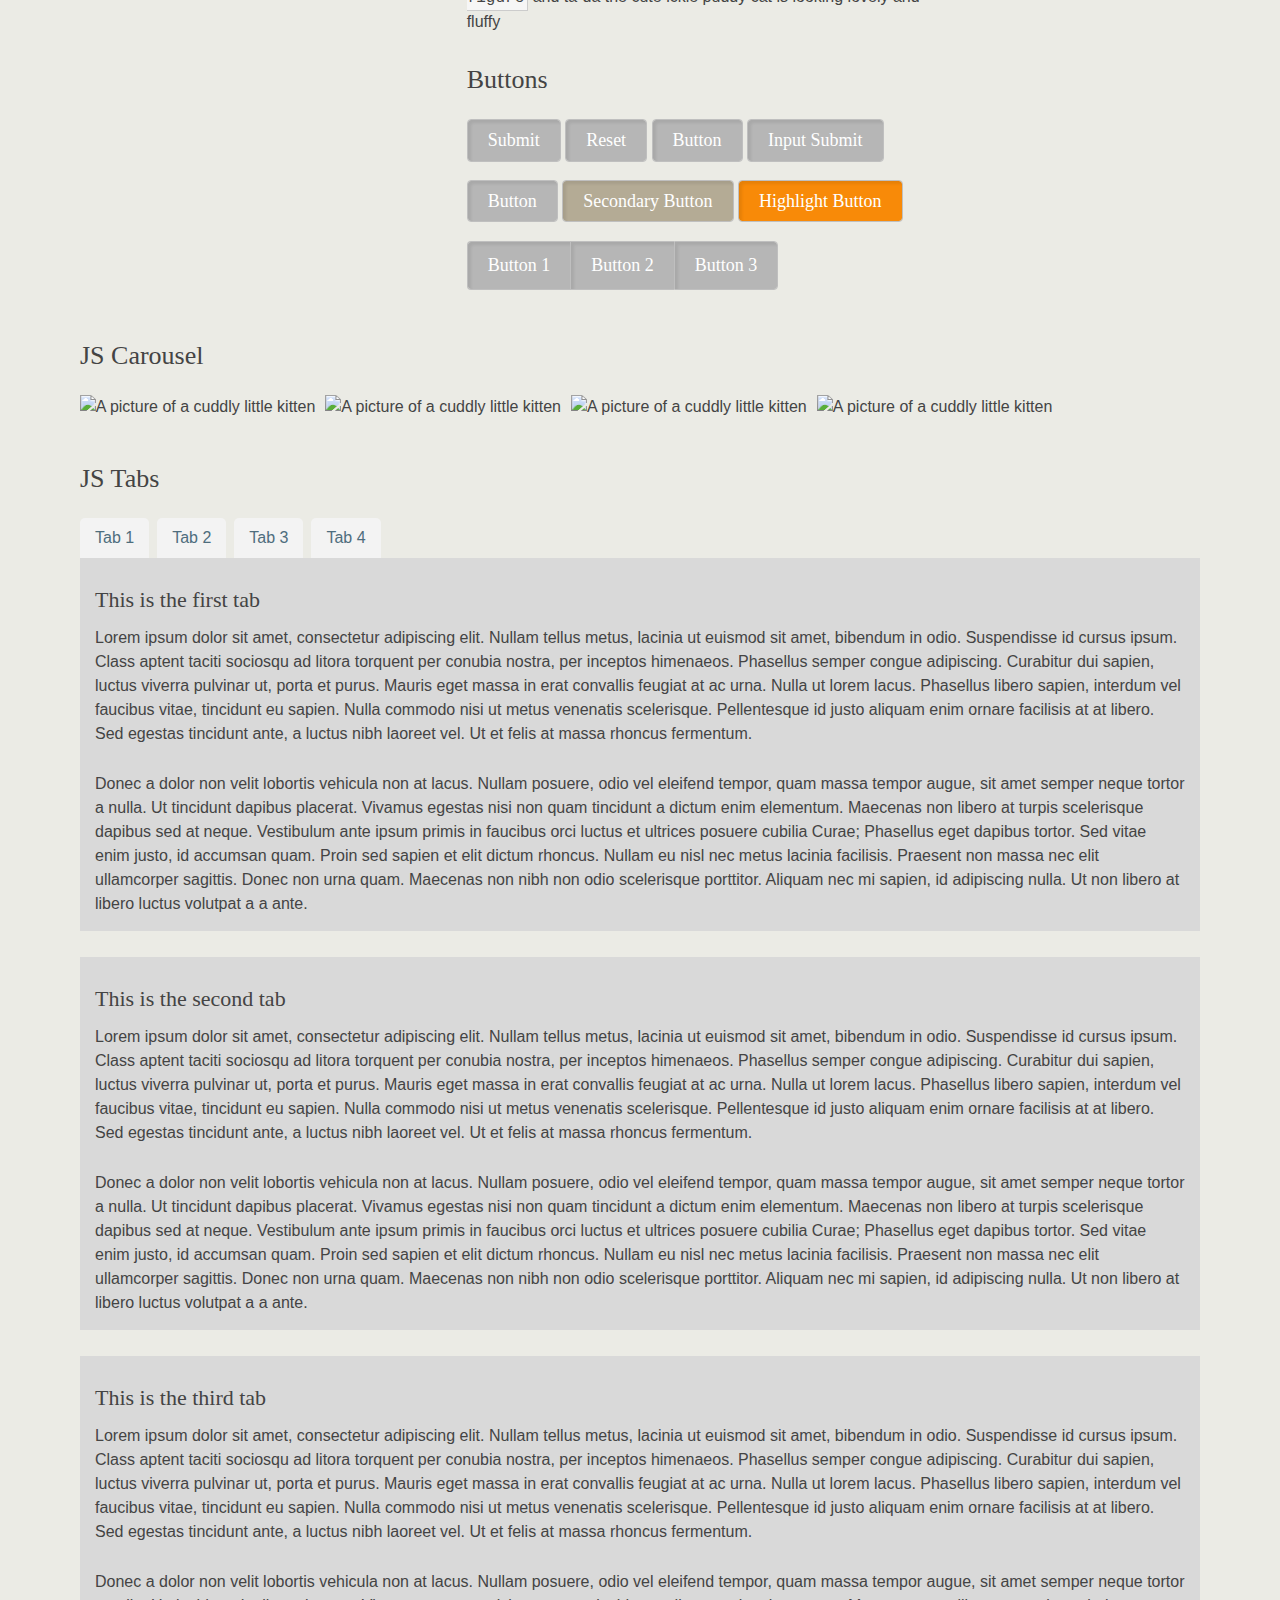
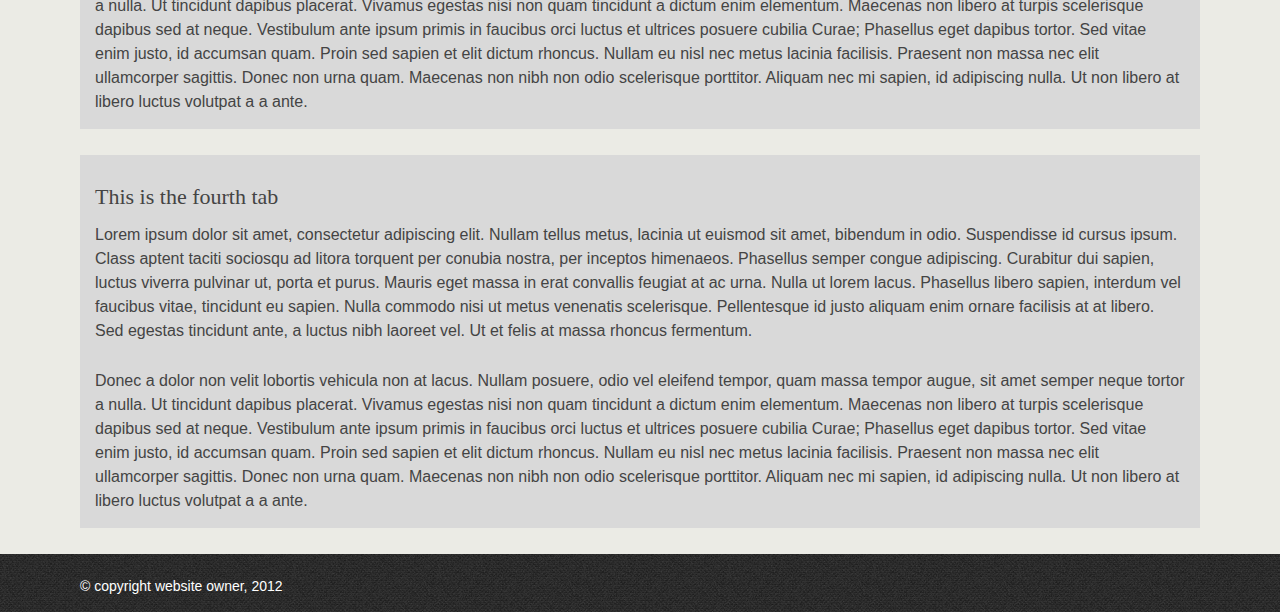
==== commit e3b91603: "IE7 fix and small tidy up" ====
--- a/styleguide.html
+++ b/styleguide.html
@@ -17,7 +17,7 @@
 <body class="no-javascript">
 <!--<![endif]-->
     <header>
-        <div class="header">
+        <div class="header" role="banner">
             <div class="grid">
                 <div class="col-12">
                     <h1>Styleguide</h1>
@@ -28,7 +28,7 @@
 	<div class="grid">
         <div class="col-4 col-mobile-12">
             <aside>
-                <div class="aside">
+                <div class="aside" role="navigation">
                     <ul class="list box spaced crunch-top">
                         <li><a href="#text-level">Text level semantics</a></li>
                         <li><a href="#lists">Lists</a></li>
@@ -262,7 +262,7 @@
 
             <h2 id="forms">Forms</h2>
 
-            <form>
+            <form role="form">
                 <fieldset>
 
                     <label>Text input</label>
@@ -437,16 +437,12 @@
                     </div>
                 </div>
 
-                 <div class="col-12">
-                    <h2 id="hideshow">JS Hide Show</h2>
-                </div>
-
             </div>
         </div>
     </section>
 
     <footer>
-        <div class="footer">
+        <div class="footer" role="contentinfo">
             <div class="grid">
                 <div class="col-12">
                     <small>&copy; copyright website owner, 2012</small>
--- a/css/main.css
+++ b/css/main.css
@@ -1,1002 +1,2 @@
-/* This site had been built using LESS - to see the less files navigate to 
-www.website.co.uk/less. This will show you the individual less files :-) */
-html,
-body,
-div,
-span,
-applet,
-object,
-iframe,
-h1,
-h2,
-h3,
-h4,
-h5,
-h6,
-p,
-blockquote,
-pre,
-a,
-abbr,
-acronym,
-address,
-big,
-cite,
-code,
-del,
-dfn,
-em,
-img,
-ins,
-kbd,
-q,
-s,
-samp,
-small,
-strike,
-strong,
-sub,
-sup,
-tt,
-var,
-b,
-u,
-i,
-center,
-dl,
-dt,
-dd,
-ol,
-ul,
-li,
-fieldset,
-form,
-label,
-legend,
-table,
-caption,
-tbody,
-tfoot,
-thead,
-tr,
-th,
-td,
-article,
-aside,
-canvas,
-details,
-embed,
-figure,
-figcaption,
-footer,
-header,
-hgroup,
-menu,
-nav,
-output,
-ruby,
-section,
-summary,
-time,
-mark,
-audio,
-video {
-  border: 0;
-  font-size: 100%;
-  font: inherit;
-  vertical-align: baseline;
-  margin: 0;
-  padding: 0;
-}
-article,
-aside,
-details,
-figcaption,
-figure,
-footer,
-header,
-hgroup,
-menu,
-nav,
-section {
-  display: block;
-}
-body {
-  line-height: 1;
-}
-ol,
-ul {
-  list-style: none;
-}
-blockquote,
-q {
-  quotes: none;
-}
-blockquote:before,
-blockquote:after,
-q:before,
-q:after {
-  content: none;
-}
-table {
-  border-collapse: collapse;
-  border-spacing: 0;
-}
-.clearfix {
-  zoom: 1;
-}
-.clearfix:before,
-.clearfix:after {
-  display: table;
-  content: '';
-}
-.clearfix:after {
-  clear: both;
-}
-html {
-  font-size: 62.5%;
-  background-color: #ebebe5;
-  color: #444444;
-}
-body {
-  font-size: 16px;
-  font-size: 1.6rem;
-  line-height: 1.5;
-  font-family: Arial, "Helvetica Neue", Helvetica, sans-serif;
-  background: #ebebe5 url(../img/style/bg-texture.png) fixed repeat center top;
-}
-.grid {
-  margin: 0 auto;
-}
-p {
-  margin-bottom: 26px;
-  margin-bottom: 2.6rem;
-}
-ol p,
-ul p,
-dl p {
-  margin-top: 0;
-  margin-bottom: 0;
-}
-h1,
-.h1,
-h2,
-.h2,
-h3,
-.h3,
-h4,
-.h4,
-h5,
-.h5,
-.h6,
-h6 {
-  margin-top: 20px;
-  margin-top: 2rem;
-  margin-bottom: 20px;
-  margin-bottom: 2rem;
-  font-family: Georgia, Times, "Times New Roman", serif;
-  color: #444444;
-}
-h1,
-.h1 {
-  font-size: 32px;
-  font-size: 3.2rem;
-}
-h2,
-.h2 {
-  font-size: 26px;
-  font-size: 2.6rem;
-}
-h3,
-.h3 {
-  font-size: 22px;
-  font-size: 2.2rem;
-  margin-top: 10px;
-  margin-top: 1rem;
-  margin-bottom: 10px;
-  margin-bottom: 1rem;
-}
-h4,
-.h4 {
-  font-size: 22px;
-  font-size: 2.2rem;
-  margin-top: 10px;
-  margin-top: 1rem;
-  margin-bottom: 10px;
-  margin-bottom: 1rem;
-}
-h5,
-.h5 {
-  font-size: 20px;
-  font-size: 2rem;
-  margin-top: 6px;
-  margin-top: 0.6rem;
-  margin-bottom: 6px;
-  margin-bottom: 0.6rem;
-}
-h6,
-.h6 {
-  font-size: 18px;
-  font-size: 1.8rem;
-  margin-top: 0 !important;
-  margin-bottom: 0 !important;
-}
-a {
-  color: #4e6d7d;
-  text-decoration: none;
-}
-a:hover,
-a:active {
-  color: #3a525e;
-  text-decoration: underline;
-}
-a:visited {
-  color: #27363e;
-}
-strong {
-  font-weight: bold;
-}
-small,
-sub,
-sup {
-  font-size: 14px;
-  font-size: 1.4rem;
-}
-mark {
-  background-color: #80fb5b;
-}
-cite,
-em,
-q {
-  font-style: italic;
-}
-q:after {
-  content: "”";
-}
-q:before {
-  content: "“";
-}
-sub,
-sup {
-  line-height: 0;
-  position: relative;
-  vertical-align: baseline;
-}
-sub {
-  bottom: -0.25em;
-}
-sup {
-  top: -0.5em;
-}
-abbr {
-  border-bottom: dotted 1px;
-}
-blockquote {
-  padding-left: 20px;
-  border-left: solid 5px #9d9d9d;
-}
-blockquote small:before {
-  content: "-";
-}
-pre,
-code {
-  font-family: Consolas, 'Lucida Console', Monaco, monospace;
-}
-code {
-  background-color: #f6f6f6;
-  border: solid 1px #cccccc;
-  padding: 3px;
-}
-pre code {
-  display: block;
-  padding: 15px;
-  background-color: #f6f6f6;
-  border: solid 1px #cccccc;
-}
-table {
-  width: 100%;
-  border-collapse: collapse;
-  border-spacing: 0;
-}
-thead {
-  border-top: 1px solid #cccccc;
-}
-tr {
-  border-left: 1px solid #cccccc;
-}
-tr:nth-child(2n) td,
-tr:nth-child(2n) th {
-  background-color: #f6f6f6;
-}
-th,
-td {
-  border-bottom: 1px solid #cccccc;
-  border-right: 1px solid #cccccc;
-  padding: 5px 10px;
-  background-color: #ffffff;
-}
-th {
-  background-color: #dddddd;
-  text-align: left;
-  font-weight: bold;
-}
-ul,
-ol {
-  margin-left: 0;
-  padding-left: 26px;
-  margin-top: 20px;
-  margin-top: 2rem;
-  margin-bottom: 20px;
-  margin-bottom: 2rem;
-}
-ul ul,
-ol ul,
-ul ol,
-ol ol,
-ul p,
-ol p {
-  margin-top: 0;
-  margin-bottom: 0;
-}
-ul li {
-  list-style-type: disc;
-}
-ol li {
-  list-style-type: decimal;
-}
-.list {
-  padding-left: 0;
-}
-.list li {
-  list-style-type: none;
-}
-.floated li {
-  float: left;
-}
-dt {
-  font-weight: bold;
-}
-dd {
-  padding-left: 20px;
-  margin-bottom: 16px;
-  margin-bottom: 1.6rem;
-  margin-left: 0;
-}
-.nav li {
-  display: inline-block;
-  *display: inline;
-  *zoom: 1;
-  list-style: none;
-  margin-left: 10px;
-}
-.box {
-  border: solid 1px #9d9d9d;
-  background-color: #ffffff;
-  margin-bottom: 26px;
-}
-.box p:last-child {
-  margin-bottom: 0;
-}
-.secondary-box {
-  background-color: #d9d9d9;
-  border: none;
-}
-.hidden {
-  display: none;
-}
-.crunch {
-  margin-top: 0 !important;
-  margin-bottom: 0 !important;
-}
-.crunch-top {
-  margin-top: 0 !important;
-}
-.crunch-bottom {
-  margin-bottom: 0 !important;
-}
-.spaced {
-  padding: 15px !important;
-}
-.figure {
-  margin: 20px;
-}
-.pull-right {
-  float: right;
-}
-.pull-right.figure {
-  margin-right: 0;
-  margin-top: 0;
-}
-.pull-left {
-  float: left;
-}
-.pull-left.figure {
-  margin-left: 0;
-  margin-top: 0;
-}
-label {
-  display: block;
-  margin-top: 20px;
-  margin-top: 2rem;
-  font-size: 19.2px;
-  font-size: 1.92rem;
-}
-label span {
-  color: #984428;
-}
-label:first-child {
-  margin-top: 0;
-}
-input[type='text'],
-input[type='email'],
-input[type='url'],
-input[type='tel'],
-input[type='search'],
-input[type='password'],
-textarea {
-  height: 20px;
-  padding: 8px;
-  width: 50%;
-  background-color: #f6f6f6;
-  -webkit-box-shadow: 3px 3px 3px rgba(0, 0, 0, 0.075) inset;
-  -moz-box-shadow: 3px 3px 3px rgba(0, 0, 0, 0.075) inset;
-  box-shadow: 3px 3px 3px rgba(0, 0, 0, 0.075) inset;
-  border: 1px solid #cccccc;
-  color: #777777;
-  font-family: Arial, "Helvetica Neue", Helvetica, sans-serif;
-  font-size: 16px;
-  font-size: 1.6rem;
-  -webkit-transition: all 0.5s ease-out;
-  -moz-transition: all 0.5s ease-out;
-  transition: all 0.5s ease-out;
-}
-span.error {
-  display: block;
-  font-family: Arial, "Helvetica Neue", Helvetica, sans-serif;
-  color: #984428;
-  margin-top: 0;
-  font-size: 15px;
-  font-size: 1.5rem;
-  font-style: italic;
-  -webkit-transition: all 0.5s ease-out;
-  -moz-transition: all 0.5s ease-out;
-  transition: all 0.5s ease-out;
-}
-input.error {
-  border: 1px solid #e7b5a5;
-  background-color: #ffffff;
-}
-input[type='email'],
-input[type='url'] {
-  width: 70%;
-}
-textarea {
-  width: 90%;
-  height: 100px;
-}
-.base-button {
-  -webkit-border-top-right-radius: 4px;
-  -webkit-border-bottom-right-radius: 4px;
-  -webkit-border-bottom-left-radius: 4px;
-  -webkit-border-top-left-radius: 4px;
-  -moz-border-radius-topright: 4px;
-  -moz-border-radius-bottomright: 4px;
-  -moz-border-radius-bottomleft: 4px;
-  -moz-border-radius-topleft: 4px;
-  border-top-right-radius: 4px;
-  border-bottom-right-radius: 4px;
-  border-bottom-left-radius: 4px;
-  border-top-left-radius: 4px;
-  -moz-background-clip: padding;
-  -webkit-background-clip: padding-box;
-  background-clip: padding-box;
-  padding: 10px 20px;
-  -webkit-box-shadow: 3px 3px 3px rgba(0, 0, 0, 0.075) inset;
-  -moz-box-shadow: 3px 3px 3px rgba(0, 0, 0, 0.075) inset;
-  box-shadow: 3px 3px 3px rgba(0, 0, 0, 0.075) inset;
-  cursor: pointer;
-  font-family: Georgia, Times, "Times New Roman", serif;
-  font-size: 18px;
-  font-size: 1.8rem;
-  border: solid 1px #bfbfbf;
-}
-.base-button:hover {
-  text-decoration: none;
-}
-.button,
-button,
-input[type="submit"],
-input[type="button"] {
-  -webkit-border-top-right-radius: 4px;
-  -webkit-border-bottom-right-radius: 4px;
-  -webkit-border-bottom-left-radius: 4px;
-  -webkit-border-top-left-radius: 4px;
-  -moz-border-radius-topright: 4px;
-  -moz-border-radius-bottomright: 4px;
-  -moz-border-radius-bottomleft: 4px;
-  -moz-border-radius-topleft: 4px;
-  border-top-right-radius: 4px;
-  border-bottom-right-radius: 4px;
-  border-bottom-left-radius: 4px;
-  border-top-left-radius: 4px;
-  -moz-background-clip: padding;
-  -webkit-background-clip: padding-box;
-  background-clip: padding-box;
-  padding: 10px 20px;
-  -webkit-box-shadow: 3px 3px 3px rgba(0, 0, 0, 0.075) inset;
-  -moz-box-shadow: 3px 3px 3px rgba(0, 0, 0, 0.075) inset;
-  box-shadow: 3px 3px 3px rgba(0, 0, 0, 0.075) inset;
-  cursor: pointer;
-  font-family: Georgia, Times, "Times New Roman", serif;
-  font-size: 18px;
-  font-size: 1.8rem;
-  border: solid 1px #bfbfbf;
-  background-color: #b6b6b6;
-  color: #ffffff;
-}
-.button:hover,
-button:hover,
-input[type="submit"]:hover,
-input[type="button"]:hover {
-  text-decoration: none;
-}
-.button:hover,
-button:hover,
-input[type="submit"]:hover,
-input[type="button"]:hover {
-  background-color: #c3c3c3;
-  color: #f2f2f2;
-}
-.secondary-btn {
-  -webkit-border-top-right-radius: 4px;
-  -webkit-border-bottom-right-radius: 4px;
-  -webkit-border-bottom-left-radius: 4px;
-  -webkit-border-top-left-radius: 4px;
-  -moz-border-radius-topright: 4px;
-  -moz-border-radius-bottomright: 4px;
-  -moz-border-radius-bottomleft: 4px;
-  -moz-border-radius-topleft: 4px;
-  border-top-right-radius: 4px;
-  border-bottom-right-radius: 4px;
-  border-bottom-left-radius: 4px;
-  border-top-left-radius: 4px;
-  -moz-background-clip: padding;
-  -webkit-background-clip: padding-box;
-  background-clip: padding-box;
-  padding: 10px 20px;
-  -webkit-box-shadow: 3px 3px 3px rgba(0, 0, 0, 0.075) inset;
-  -moz-box-shadow: 3px 3px 3px rgba(0, 0, 0, 0.075) inset;
-  box-shadow: 3px 3px 3px rgba(0, 0, 0, 0.075) inset;
-  cursor: pointer;
-  font-family: Georgia, Times, "Times New Roman", serif;
-  font-size: 18px;
-  font-size: 1.8rem;
-  border: solid 1px #bfbfbf;
-  background-color: #b4ab95;
-  color: #ffffff;
-}
-.secondary-btn:hover {
-  text-decoration: none;
-}
-.secondary-btn:hover {
-  background-color: #bfb7a4;
-  color: #f2f2f2;
-}
-.highlight-btn {
-  -webkit-border-top-right-radius: 4px;
-  -webkit-border-bottom-right-radius: 4px;
-  -webkit-border-bottom-left-radius: 4px;
-  -webkit-border-top-left-radius: 4px;
-  -moz-border-radius-topright: 4px;
-  -moz-border-radius-bottomright: 4px;
-  -moz-border-radius-bottomleft: 4px;
-  -moz-border-radius-topleft: 4px;
-  border-top-right-radius: 4px;
-  border-bottom-right-radius: 4px;
-  border-bottom-left-radius: 4px;
-  border-top-left-radius: 4px;
-  -moz-background-clip: padding;
-  -webkit-background-clip: padding-box;
-  background-clip: padding-box;
-  padding: 10px 20px;
-  -webkit-box-shadow: 3px 3px 3px rgba(0, 0, 0, 0.075) inset;
-  -moz-box-shadow: 3px 3px 3px rgba(0, 0, 0, 0.075) inset;
-  box-shadow: 3px 3px 3px rgba(0, 0, 0, 0.075) inset;
-  cursor: pointer;
-  font-family: Georgia, Times, "Times New Roman", serif;
-  font-size: 18px;
-  font-size: 1.8rem;
-  border: solid 1px #bfbfbf;
-  background-color: #f88a08;
-  color: #ffffff;
-}
-.highlight-btn:hover {
-  text-decoration: none;
-}
-.highlight-btn:hover {
-  background-color: #f99621;
-  color: #f2f2f2;
-}
-.button-group .button {
-  float: left;
-  -webkit-border-top-right-radius: 0;
-  -webkit-border-bottom-right-radius: 0;
-  -webkit-border-bottom-left-radius: 0;
-  -webkit-border-top-left-radius: 0;
-  -moz-border-radius-topright: 0;
-  -moz-border-radius-bottomright: 0;
-  -moz-border-radius-bottomleft: 0;
-  -moz-border-radius-topleft: 0;
-  border-top-right-radius: 0;
-  border-bottom-right-radius: 0;
-  border-bottom-left-radius: 0;
-  border-top-left-radius: 0;
-  -moz-background-clip: padding;
-  -webkit-background-clip: padding-box;
-  background-clip: padding-box;
-  border-right: none;
-}
-.button-group .button.first {
-  -webkit-border-top-right-radius: 0;
-  -webkit-border-bottom-right-radius: 0;
-  -webkit-border-bottom-left-radius: 4px;
-  -webkit-border-top-left-radius: 4px;
-  -moz-border-radius-topright: 0;
-  -moz-border-radius-bottomright: 0;
-  -moz-border-radius-bottomleft: 4px;
-  -moz-border-radius-topleft: 4px;
-  border-top-right-radius: 0;
-  border-bottom-right-radius: 0;
-  border-bottom-left-radius: 4px;
-  border-top-left-radius: 4px;
-  -moz-background-clip: padding;
-  -webkit-background-clip: padding-box;
-  background-clip: padding-box;
-}
-.button-group .button.last {
-  -webkit-border-top-right-radius: 4px;
-  -webkit-border-bottom-right-radius: 4px;
-  -webkit-border-bottom-left-radius: 0;
-  -webkit-border-top-left-radius: 0;
-  -moz-border-radius-topright: 4px;
-  -moz-border-radius-bottomright: 4px;
-  -moz-border-radius-bottomleft: 0;
-  -moz-border-radius-topleft: 0;
-  border-top-right-radius: 4px;
-  border-bottom-right-radius: 4px;
-  border-bottom-left-radius: 0;
-  border-top-left-radius: 0;
-  -moz-background-clip: padding;
-  -webkit-background-clip: padding-box;
-  background-clip: padding-box;
-  border-right: solid 1px #bfbfbf;
-}
-.grid {
-  -webkit-box-sizing: border-box;
-  -moz-box-sizing: border-box;
-  box-sizing: border-box;
-  max-width: 1200px;
-  *width: 920px;
-  padding-left: 20px;
-  padding-right: 20px;
-  zoom: 1;
-}
-.grid:before,
-.grid:after {
-  display: table;
-  content: '';
-}
-.grid:after {
-  clear: both;
-}
-.grid .grid {
-  padding-left: 0;
-  padding-right: 0;
-}
-.col-1,
-.col-2,
-.col-3,
-.col-4,
-.col-5,
-.col-6,
-.col-7,
-.col-8,
-.col-9,
-.col-10,
-.col-11,
-.col-12 {
-  -webkit-box-sizing: border-box;
-  -moz-box-sizing: border-box;
-  box-sizing: border-box;
-  display: block;
-  float: left;
-  padding-left: 20px;
-  padding-right: 20px;
-}
-.col-clear {
-  clear: left;
-}
-.ie-clear {
-  display: none;
-  *display: block;
-  *clear: both;
-}
-.col-hide {
-  display: none;
-}
-.col-gutterless {
-  padding-left: 0;
-  padding-right: 0;
-  *padding-left: 20px;
-  *padding-right: 20px;
-}
-.col-1 {
-  width: 8.333333333333334%;
-  *width: 36px;
-}
-.col-2 {
-  width: 16.666666666666668%;
-  *width: 112px;
-}
-.col-3 {
-  width: 25%;
-  *width: 188px;
-}
-.col-4 {
-  width: 33.333333333333336%;
-  *width: 264px;
-}
-.col-5 {
-  width: 41.66666666666667%;
-  *width: 340px;
-}
-.col-6 {
-  width: 50%;
-  *width: 416px;
-}
-.col-7 {
-  width: 58.333333333333336%;
-  *width: 492px;
-}
-.col-8 {
-  width: 66.66666666666667%;
-  *width: 568px;
-}
-.col-9 {
-  width: 75%;
-  *width: 644px;
-}
-.col-10 {
-  width: 83.33333333333334%;
-  *width: 720px;
-}
-.col-11 {
-  width: 91.66666666666667%;
-  *width: 796px;
-}
-.col-12 {
-  width: 100%;
-  *width: 872px;
-}
-.grid .grid {
-  *width: auto;
-}
-.grid .grid .col-1,
-.grid .grid .col-2,
-.grid .grid .col-3,
-.grid .grid .col-4,
-.grid .grid .col-5,
-.grid .grid .col-6,
-.grid .grid .col-7,
-.grid .grid .col-8,
-.grid .grid .col-9,
-.grid .grid .col-10,
-.grid .grid .col-11,
-.grid .grid .col-12 {
-  *width: auto;
-  *float: none;
-}
-@media (max-width: 768px) {
-  .col-4,
-  .col-5,
-  .col-7,
-  .col-8,
-  .col-9,
-  .col-10,
-  .col-11,
-  .col-12 {
-    width: 100%;
-    *width: 872px;
-  }
-  .col-clear {
-    clear: none;
-  }
-  .col-hide {
-    display: block;
-  }
-  .col-1 {
-    width: 16.666666666666668%;
-    *width: 112px;
-  }
-  .col-2 {
-    width: 33.333333333333336%;
-    *width: 264px;
-  }
-  .col-3 {
-    width: 50%;
-    *width: 416px;
-  }
-  .col-tablet-1 {
-    width: 8.333333333333334%;
-    *width: 36px;
-  }
-  .col-tablet-2 {
-    width: 16.666666666666668%;
-    *width: 112px;
-  }
-  .col-tablet-3 {
-    width: 25%;
-    *width: 188px;
-  }
-  .col-tablet-4 {
-    width: 33.333333333333336%;
-    *width: 264px;
-  }
-  .col-tablet-5 {
-    width: 41.66666666666667%;
-    *width: 340px;
-  }
-  .col-tablet-6 {
-    width: 50%;
-    *width: 416px;
-  }
-  .col-tablet-7 {
-    width: 58.333333333333336%;
-    *width: 492px;
-  }
-  .col-tablet-8 {
-    width: 66.66666666666667%;
-    *width: 568px;
-  }
-  .col-tablet-9 {
-    width: 75%;
-    *width: 644px;
-  }
-  .col-tablet-10 {
-    width: 83.33333333333334%;
-    *width: 720px;
-  }
-  .col-tablet-11 {
-    width: 91.66666666666667%;
-    *width: 796px;
-  }
-  .col-tablet-12 {
-    width: 100%;
-    *width: 872px;
-  }
-  .col-tablet-clear {
-    clear: left;
-  }
-  .col-tablet-hide {
-    display: none;
-  }
-}
-@media (max-width: 380px) {
-  .col-1,
-  .col-2,
-  .col-3,
-  .col-4,
-  .col-5,
-  .col-6,
-  .col-7,
-  .col-8,
-  .col-9,
-  .col-10,
-  .col-11,
-  .col-12 {
-    width: 100%;
-    *width: 872px;
-  }
-  .col-clear,
-  .col-tablet-clear {
-    clear: none;
-  }
-  .col-hide,
-  .col-tablet-hide {
-    display: block;
-  }
-  .col-mobile-1 {
-    width: 8.333333333333334%;
-    *width: 36px;
-  }
-  .col-mobile-2 {
-    width: 16.666666666666668%;
-    *width: 112px;
-  }
-  .col-mobile-3 {
-    width: 25%;
-    *width: 188px;
-  }
-  .col-mobile-4 {
-    width: 33.333333333333336%;
-    *width: 264px;
-  }
-  .col-mobile-5 {
-    width: 41.66666666666667%;
-    *width: 340px;
-  }
-  .col-mobile-6 {
-    width: 50%;
-    *width: 416px;
-  }
-  .col-mobile-7 {
-    width: 58.333333333333336%;
-    *width: 492px;
-  }
-  .col-mobile-8 {
-    width: 66.66666666666667%;
-    *width: 568px;
-  }
-  .col-mobile-9 {
-    width: 75%;
-    *width: 644px;
-  }
-  .col-mobile-10 {
-    width: 83.33333333333334%;
-    *width: 720px;
-  }
-  .col-mobile-11 {
-    width: 91.66666666666667%;
-    *width: 796px;
-  }
-  .col-mobile-12 {
-    width: 100%;
-    *width: 872px;
-  }
-  .col-mobile-clear {
-    clear: left;
-  }
-  .col-mobile-hide {
-    display: none;
-  }
-}
-.header {
-  -webkit-box-shadow: 0 4px 4px rgba(0, 0, 0, 0.1);
-  -moz-box-shadow: 0 4px 4px rgba(0, 0, 0, 0.1);
-  box-shadow: 0 4px 4px rgba(0, 0, 0, 0.1);
-  margin-bottom: 30px;
-  margin-bottom: 3rem;
-}
-.footer {
-  background: url("../img/style/footer-bg.png") repeat scroll 0 0 #2e2e2e;
-  padding-top: 20px;
-  padding-bottom: 20px;
-  color: #ffffff;
-}
-.carousel ol a {
-  display: block;
-  text-align: center;
-}
-.carousel-wrapper {
-  overflow: hidden;
-  margin-bottom: 20px;
-  margin-bottom: 2rem;
-}
-.item-container {
-  width: 100%;
-  margin-top: 0;
-  position: relative;
-  left: 0;
-  top: 0;
-}
-.item-container li img {
-  margin-right: 10px;
-  width: 300px;
-  height: 200px;
-}
-@media (max-width: 768px) {
-  
-}
-@media (max-width: 380px) {
-  
-}
+html,body,div,span,applet,object,iframe,h1,h2,h3,h4,h5,h6,p,blockquote,pre,a,abbr,acronym,address,big,cite,code,del,dfn,em,img,ins,kbd,q,s,samp,small,strike,strong,sub,sup,tt,var,b,u,i,center,dl,dt,dd,ol,ul,li,fieldset,form,label,legend,table,caption,tbody,tfoot,thead,tr,th,td,article,aside,canvas,details,embed,figure,figcaption,footer,header,hgroup,menu,nav,output,ruby,section,summary,time,mark,audio,video{border:0;font-size:100%;font:inherit;vertical-align:baseline;margin:0;padding:0}article,aside,details,figcaption,figure,footer,header,hgroup,menu,nav,section{display:block}body{line-height:1}ol,ul{list-style:none}blockquote,q{quotes:none}blockquote:before,blockquote:after,q:before,q:after{content:none}table{border-collapse:collapse;border-spacing:0}.clearfix{zoom:1}.clearfix:before,.clearfix:after{display:table;content:''}.clearfix:after{clear:both}html{font-size:62.5%;background-color:#ebebe5;color:#444}body{font-size:16px;font-size:1.6rem;line-height:1.5;font-family:Arial,"Helvetica Neue",Helvetica,sans-serif;background:#ebebe5 url(../img/style/bg-texture.png) fixed repeat center top}.grid{margin:0 auto}p{margin-bottom:26px;margin-bottom:2.6rem}ol p,ul p,dl p{margin-top:0;margin-bottom:0}h1,.h1,h2,.h2,h3,.h3,h4,.h4,h5,.h5,.h6,h6{margin-top:20px;margin-top:2rem;margin-bottom:20px;margin-bottom:2rem;font-family:Georgia,Times,"Times New Roman",serif;color:#444}h1,.h1{font-size:32px;font-size:3.2rem}h2,.h2{font-size:26px;font-size:2.6rem}h3,.h3{font-size:22px;font-size:2.2rem;margin-top:10px;margin-top:1rem;margin-bottom:10px;margin-bottom:1rem}h4,.h4{font-size:22px;font-size:2.2rem;margin-top:10px;margin-top:1rem;margin-bottom:10px;margin-bottom:1rem}h5,.h5{font-size:20px;font-size:2rem;margin-top:6px;margin-top:.6rem;margin-bottom:6px;margin-bottom:.6rem}h6,.h6{font-size:18px;font-size:1.8rem;margin-top:0!important;margin-bottom:0!important}a{color:#4e6d7d;text-decoration:none}a:hover,a:active{color:#3a525e;text-decoration:underline}a:visited{color:#27363e}strong{font-weight:700}small,sub,sup{font-size:14px;font-size:1.4rem}mark{background-color:#80fb5b}cite,em,q{font-style:italic}q:after{content:"”"}q:before{content:"“"}sub,sup{line-height:0;position:relative;vertical-align:baseline}sub{bottom:-.25em}sup{top:-.5em}abbr{border-bottom:dotted 1px}blockquote{padding-left:20px;border-left:solid 5px #9d9d9d}blockquote small:before{content:"-"}pre,code{font-family:Consolas,'Lucida Console',Monaco,monospace}code{background-color:#f6f6f6;border:solid 1px #ccc;padding:3px}pre code{display:block;padding:15px;background-color:#f6f6f6;border:solid 1px #ccc}table{width:100%;border-collapse:collapse;border-spacing:0}thead{border-top:1px solid #ccc}tr{border-left:1px solid #ccc}tr:nth-child(2n) td,tr:nth-child(2n) th{background-color:#f6f6f6}th,td{border-bottom:1px solid #ccc;border-right:1px solid #ccc;padding:5px 10px;background-color:#fff}th{background-color:#ddd;text-align:left;font-weight:700}ul,ol{margin-left:0;padding-left:26px;margin-top:20px;margin-top:2rem;margin-bottom:20px;margin-bottom:2rem}ul ul,ol ul,ul ol,ol ol,ul p,ol p{margin-top:0;margin-bottom:0}ul li{list-style-type:disc}ol li{list-style-type:decimal}.list{padding-left:0}.list li{list-style-type:none}.floated li{float:left}dt{font-weight:700}dd{padding-left:20px;margin-bottom:16px;margin-bottom:1.6rem;margin-left:0}.nav li{display:inline-block;*display:inline;*zoom:1;list-style:none;margin-left:10px}.box{border:solid 1px #9d9d9d;background-color:#fff;margin-bottom:26px}.box p:last-child{margin-bottom:0}.secondary-box{background-color:#d9d9d9;border:0;margin-bottom:26px}.secondary-box p:last-child{margin-bottom:0}.hidden{display:none}.crunch{margin-top:0!important;margin-bottom:0!important}.crunch-top{margin-top:0!important}.crunch-bottom{margin-bottom:0!important}.spaced{padding:15px!important}.figure{margin:20px}.pull-right{float:right!important}.pull-right.figure{margin-right:0;margin-top:0}.pull-left{float:left!important}.pull-left.figure{margin-left:0;margin-top:0}label{display:block;margin-top:20px;margin-top:2rem;font-size:19.2px;font-size:1.92rem}label span{color:#984428}label:first-child{margin-top:0}input[type='text'],input[type='email'],input[type='url'],input[type='tel'],input[type='search'],input[type='password'],textarea{height:20px;padding:8px;width:50%;background-color:#f6f6f6;-webkit-box-shadow:3px 3px 3px rgba(0,0,0,.075) inset;-moz-box-shadow:3px 3px 3px rgba(0,0,0,.075) inset;box-shadow:3px 3px 3px rgba(0,0,0,.075) inset;border:1px solid #ccc;color:#777;font-family:Arial,"Helvetica Neue",Helvetica,sans-serif;font-size:16px;font-size:1.6rem;-webkit-transition:all .5s ease-out;-moz-transition:all .5s ease-out;transition:all .5s ease-out}span.error{display:block;font-family:Arial,"Helvetica Neue",Helvetica,sans-serif;color:#984428;margin-top:0;font-size:15px;font-size:1.5rem;font-style:italic;-webkit-transition:all .5s ease-out;-moz-transition:all .5s ease-out;transition:all .5s ease-out}input.error{border:1px solid #e7b5a5;background-color:#fff}input[type='email'],input[type='url']{width:70%}textarea{width:90%;height:100px}.base-button{-webkit-border-top-right-radius:4px;-webkit-border-bottom-right-radius:4px;-webkit-border-bottom-left-radius:4px;-webkit-border-top-left-radius:4px;-moz-border-radius-topright:4px;-moz-border-radius-bottomright:4px;-moz-border-radius-bottomleft:4px;-moz-border-radius-topleft:4px;border-top-right-radius:4px;border-bottom-right-radius:4px;border-bottom-left-radius:4px;border-top-left-radius:4px;-moz-background-clip:padding;-webkit-background-clip:padding-box;background-clip:padding-box;padding:10px 20px;-webkit-box-shadow:3px 3px 3px rgba(0,0,0,.075) inset;-moz-box-shadow:3px 3px 3px rgba(0,0,0,.075) inset;box-shadow:3px 3px 3px rgba(0,0,0,.075) inset;cursor:pointer;font-family:Georgia,Times,"Times New Roman",serif;font-size:18px;font-size:1.8rem;border:solid 1px #bfbfbf}.base-button:hover{text-decoration:none}.button,button,input[type="submit"],input[type="button"]{-webkit-border-top-right-radius:4px;-webkit-border-bottom-right-radius:4px;-webkit-border-bottom-left-radius:4px;-webkit-border-top-left-radius:4px;-moz-border-radius-topright:4px;-moz-border-radius-bottomright:4px;-moz-border-radius-bottomleft:4px;-moz-border-radius-topleft:4px;border-top-right-radius:4px;border-bottom-right-radius:4px;border-bottom-left-radius:4px;border-top-left-radius:4px;-moz-background-clip:padding;-webkit-background-clip:padding-box;background-clip:padding-box;padding:10px 20px;-webkit-box-shadow:3px 3px 3px rgba(0,0,0,.075) inset;-moz-box-shadow:3px 3px 3px rgba(0,0,0,.075) inset;box-shadow:3px 3px 3px rgba(0,0,0,.075) inset;cursor:pointer;font-family:Georgia,Times,"Times New Roman",serif;font-size:18px;font-size:1.8rem;border:solid 1px #bfbfbf;background-color:#b6b6b6;color:#fff}.button:hover,button:hover,input[type="submit"]:hover,input[type="button"]:hover{text-decoration:none}.button:hover,button:hover,input[type="submit"]:hover,input[type="button"]:hover,.button:active,button:active,input[type="submit"]:active,input[type="button"]:active,.button:focus,button:focus,input[type="submit"]:focus,input[type="button"]:focus{background-color:#c3c3c3;color:#f2f2f2}.secondary-btn{-webkit-border-top-right-radius:4px;-webkit-border-bottom-right-radius:4px;-webkit-border-bottom-left-radius:4px;-webkit-border-top-left-radius:4px;-moz-border-radius-topright:4px;-moz-border-radius-bottomright:4px;-moz-border-radius-bottomleft:4px;-moz-border-radius-topleft:4px;border-top-right-radius:4px;border-bottom-right-radius:4px;border-bottom-left-radius:4px;border-top-left-radius:4px;-moz-background-clip:padding;-webkit-background-clip:padding-box;background-clip:padding-box;padding:10px 20px;-webkit-box-shadow:3px 3px 3px rgba(0,0,0,.075) inset;-moz-box-shadow:3px 3px 3px rgba(0,0,0,.075) inset;box-shadow:3px 3px 3px rgba(0,0,0,.075) inset;cursor:pointer;font-family:Georgia,Times,"Times New Roman",serif;font-size:18px;font-size:1.8rem;border:solid 1px #bfbfbf;background-color:#b4ab95;color:#fff}.secondary-btn:hover{text-decoration:none}.secondary-btn:hover{background-color:#bfb7a4;color:#f2f2f2}.highlight-btn{-webkit-border-top-right-radius:4px;-webkit-border-bottom-right-radius:4px;-webkit-border-bottom-left-radius:4px;-webkit-border-top-left-radius:4px;-moz-border-radius-topright:4px;-moz-border-radius-bottomright:4px;-moz-border-radius-bottomleft:4px;-moz-border-radius-topleft:4px;border-top-right-radius:4px;border-bottom-right-radius:4px;border-bottom-left-radius:4px;border-top-left-radius:4px;-moz-background-clip:padding;-webkit-background-clip:padding-box;background-clip:padding-box;padding:10px 20px;-webkit-box-shadow:3px 3px 3px rgba(0,0,0,.075) inset;-moz-box-shadow:3px 3px 3px rgba(0,0,0,.075) inset;box-shadow:3px 3px 3px rgba(0,0,0,.075) inset;cursor:pointer;font-family:Georgia,Times,"Times New Roman",serif;font-size:18px;font-size:1.8rem;border:solid 1px #bfbfbf;background-color:#f88a08;color:#fff}.highlight-btn:hover{text-decoration:none}.highlight-btn:hover{background-color:#f99621;color:#f2f2f2}.button-group .button{float:left;-webkit-border-top-right-radius:0;-webkit-border-bottom-right-radius:0;-webkit-border-bottom-left-radius:0;-webkit-border-top-left-radius:0;-moz-border-radius-topright:0;-moz-border-radius-bottomright:0;-moz-border-radius-bottomleft:0;-moz-border-radius-topleft:0;border-top-right-radius:0;border-bottom-right-radius:0;border-bottom-left-radius:0;border-top-left-radius:0;-moz-background-clip:padding;-webkit-background-clip:padding-box;background-clip:padding-box;border-right:0}.button-group .button.first{-webkit-border-top-right-radius:0;-webkit-border-bottom-right-radius:0;-webkit-border-bottom-left-radius:4px;-webkit-border-top-left-radius:4px;-moz-border-radius-topright:0;-moz-border-radius-bottomright:0;-moz-border-radius-bottomleft:4px;-moz-border-radius-topleft:4px;border-top-right-radius:0;border-bottom-right-radius:0;border-bottom-left-radius:4px;border-top-left-radius:4px;-moz-background-clip:padding;-webkit-background-clip:padding-box;background-clip:padding-box}.button-group .button.last{-webkit-border-top-right-radius:4px;-webkit-border-bottom-right-radius:4px;-webkit-border-bottom-left-radius:0;-webkit-border-top-left-radius:0;-moz-border-radius-topright:4px;-moz-border-radius-bottomright:4px;-moz-border-radius-bottomleft:0;-moz-border-radius-topleft:0;border-top-right-radius:4px;border-bottom-right-radius:4px;border-bottom-left-radius:0;border-top-left-radius:0;-moz-background-clip:padding;-webkit-background-clip:padding-box;background-clip:padding-box;border-right:solid 1px #bfbfbf}.grid{-webkit-box-sizing:border-box;-moz-box-sizing:border-box;box-sizing:border-box;max-width:1200px;*width:920px;padding-left:20px;padding-right:20px;zoom:1}.grid:before,.grid:after{display:table;content:''}.grid:after{clear:both}.grid .grid{padding-left:0;padding-right:0}.col-1,.col-2,.col-3,.col-4,.col-5,.col-6,.col-7,.col-8,.col-9,.col-10,.col-11,.col-12{-webkit-box-sizing:border-box;-moz-box-sizing:border-box;box-sizing:border-box;display:block;float:left;padding-left:20px;padding-right:20px}.col-clear{clear:left}.ie-clear{display:none;*display:block;*clear:both}.col-hide{display:none}.col-gutterless{padding-left:0;padding-right:0;*padding-left:20px;*padding-right:20px}.col-1{width:8.333333333333334%;*width:36px}.col-2{width:16.666666666666668%;*width:112px}.col-3{width:25%;*width:188px}.col-4{width:33.333333333333336%;*width:264px}.col-5{width:41.66666666666667%;*width:340px}.col-6{width:50%;*width:416px}.col-7{width:58.333333333333336%;*width:492px}.col-8{width:66.66666666666667%;*width:568px}.col-9{width:75%;*width:644px}.col-10{width:83.33333333333334%;*width:720px}.col-11{width:91.66666666666667%;*width:796px}.col-12{width:100%;*width:872px}.grid .grid{*width:auto}.grid .grid .col-1,.grid .grid .col-2,.grid .grid .col-3,.grid .grid .col-4,.grid .grid .col-5,.grid .grid .col-6,.grid .grid .col-7,.grid .grid .col-8,.grid .grid .col-9,.grid .grid .col-10,.grid .grid .col-11,.grid .grid .col-12{*width:auto;*float:none}@media (max-width: 768px){.col-4,.col-5,.col-7,.col-8,.col-9,.col-10,.col-11,.col-12{ width:100%;*width:872px}.col-clear{clear:none}.col-hide{display:block}.col-1{width:16.666666666666668%;*width:112px}.col-2{width:33.333333333333336%;*width:264px}.col-3{width:50%;*width:416px}.col-tablet-1{width:8.333333333333334%;*width:36px}.col-tablet-2{width:16.666666666666668%;*width:112px}.col-tablet-3{width:25%;*width:188px}.col-tablet-4{width:33.333333333333336%;*width:264px}.col-tablet-5{width:41.66666666666667%;*width:340px}.col-tablet-6{width:50%;*width:416px}.col-tablet-7{width:58.333333333333336%;*width:492px}.col-tablet-8{width:66.66666666666667%;*width:568px}.col-tablet-9{width:75%;*width:644px}.col-tablet-10{width:83.33333333333334%;*width:720px}.col-tablet-11{width:91.66666666666667%;*width:796px}.col-tablet-12{width:100%;*width:872px}.col-tablet-clear{clear:left}.col-tablet-hide{display:none}}@media (max-width: 380px){.col-1,.col-2,.col-3,.col-4,.col-5,.col-6,.col-7,.col-8,.col-9,.col-10,.col-11,.col-12{ width:100%;*width:872px}.col-clear,.col-tablet-clear{clear:none}.col-hide,.col-tablet-hide{display:block}.col-mobile-1{width:8.333333333333334%;*width:36px}.col-mobile-2{width:16.666666666666668%;*width:112px}.col-mobile-3{width:25%;*width:188px}.col-mobile-4{width:33.333333333333336%;*width:264px}.col-mobile-5{width:41.66666666666667%;*width:340px}.col-mobile-6{width:50%;*width:416px}.col-mobile-7{width:58.333333333333336%;*width:492px}.col-mobile-8{width:66.66666666666667%;*width:568px}.col-mobile-9{width:75%;*width:644px}.col-mobile-10{width:83.33333333333334%;*width:720px}.col-mobile-11{width:91.66666666666667%;*width:796px}.col-mobile-12{width:100%;*width:872px}.col-mobile-clear{clear:left}.col-mobile-hide{display:none}}.header{border-bottom:solid 1px #d0d0d0;-webkit-box-shadow:0 4px 4px rgba(0,0,0,.1);-moz-box-shadow:0 4px 4px rgba(0,0,0,.1);box-shadow:0 4px 4px rgba(0,0,0,.1);margin-bottom:30px;margin-bottom:3rem}.footer{background:url("../img/style/footer-bg.png") repeat scroll 0 0 #2e2e2e;padding-top:20px;padding-bottom:20px;color:#fff}.carousel{position:relative}.carousel ol{position:absolute;top:30%;z-index:10;width:102%;margin-left:-1%}.carousel ol a{display:block;text-align:center;-moz-opacity:.7;-khtml-opacity:.7;-webkit-opacity:.7;opacity:.7;filter:alpha(opacity=70)}.carousel ol a:hover{-moz-opacity:.9;-khtml-opacity:.9;-webkit-opacity:.9;opacity:.9;filter:alpha(opacity=70)}.carousel-wrapper{overflow:hidden;margin-bottom:20px;margin-bottom:2rem;position:relative}.item-container{width:100%;margin-top:0;position:relative;left:0;top:0}.item-container li img{margin-right:10px;width:300px;height:200px}.no-javascript .carousel ol{display:none}.tab-wrapper .tab-nav a{padding:8px 15px;display:block;background-color:#f3f3f3;margin-right:8px;-webkit-border-top-right-radius:5px;-webkit-border-bottom-right-radius:0;-webkit-border-bottom-left-radius:0;-webkit-border-top-left-radius:5px;-moz-border-radius-topright:5px;-moz-border-radius-bottomright:0;-moz-border-radius-bottomleft:0;-moz-border-radius-topleft:5px;border-top-right-radius:5px;border-bottom-right-radius:0;border-bottom-left-radius:0;border-top-left-radius:5px;-moz-background-clip:padding;-webkit-background-clip:padding-box;background-clip:padding-box}.tab-wrapper .tab-nav a:hover{background-color:#fafafa}.tab-wrapper .tab-nav a.active{background-color:#d9d9d9}.tab-wrapper .tab-target{display:none}.tab-wrapper .tab-target.active{display:block}.no-javascript .tab-wrapper .tab-target{display:block}.hideshow .hide-show-trigger{cursor:pointer;padding-right:30px;position:relative}.hideshow .hide-show-trigger .icon{position:absolute;right:8px;top:15px;width:13px;height:13px;background-image:url("../img/style/hideshow.png");background-position:0 0;background-repeat:no-repeat}.hideshow .hide-show-trigger.open .icon{background-position:0 -110px}.hideshow .hide-show-target{display:none}.hideshow .hide-show-target.open{display:block}.no-javascript .hide-show-target{display:block}
+/* This beautiful CSS-File has been crafted with LESS (lesscss.org) and compiled by simpLESS (wearekiss.com/simpless) */
